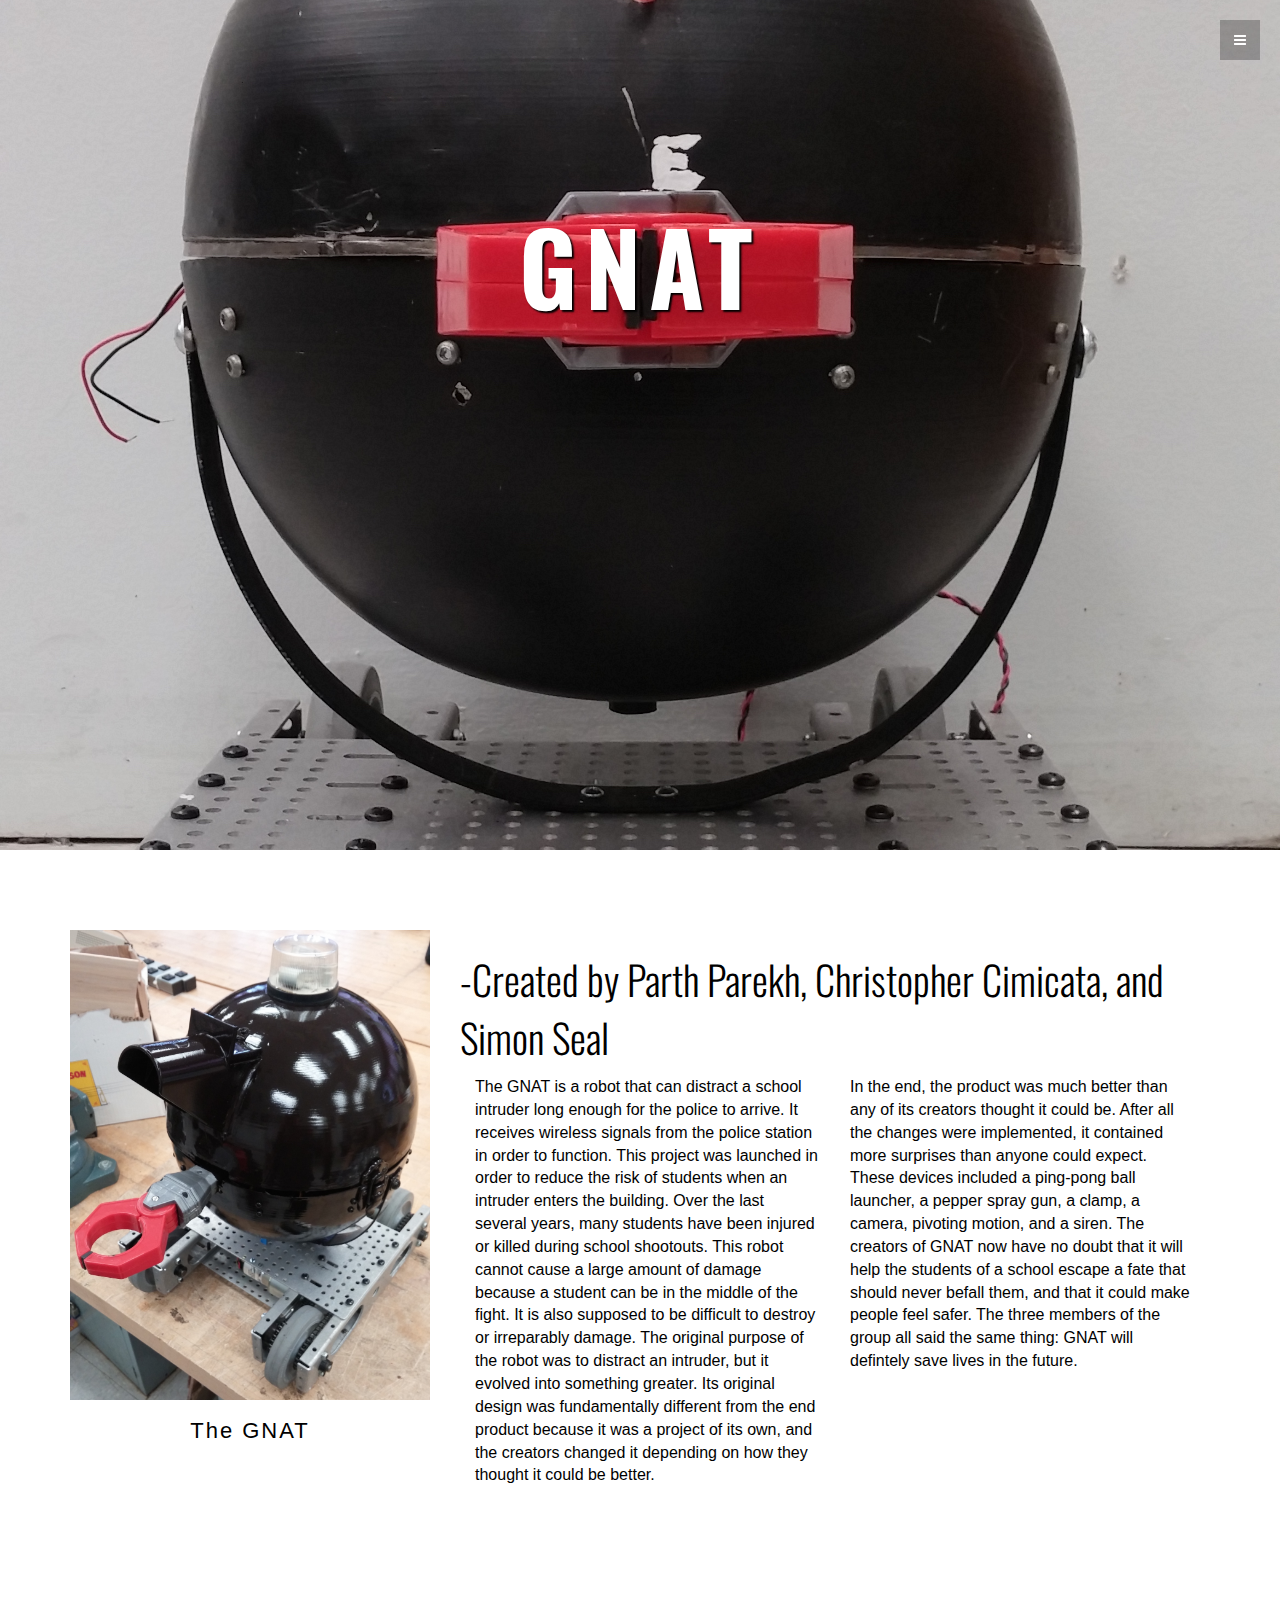
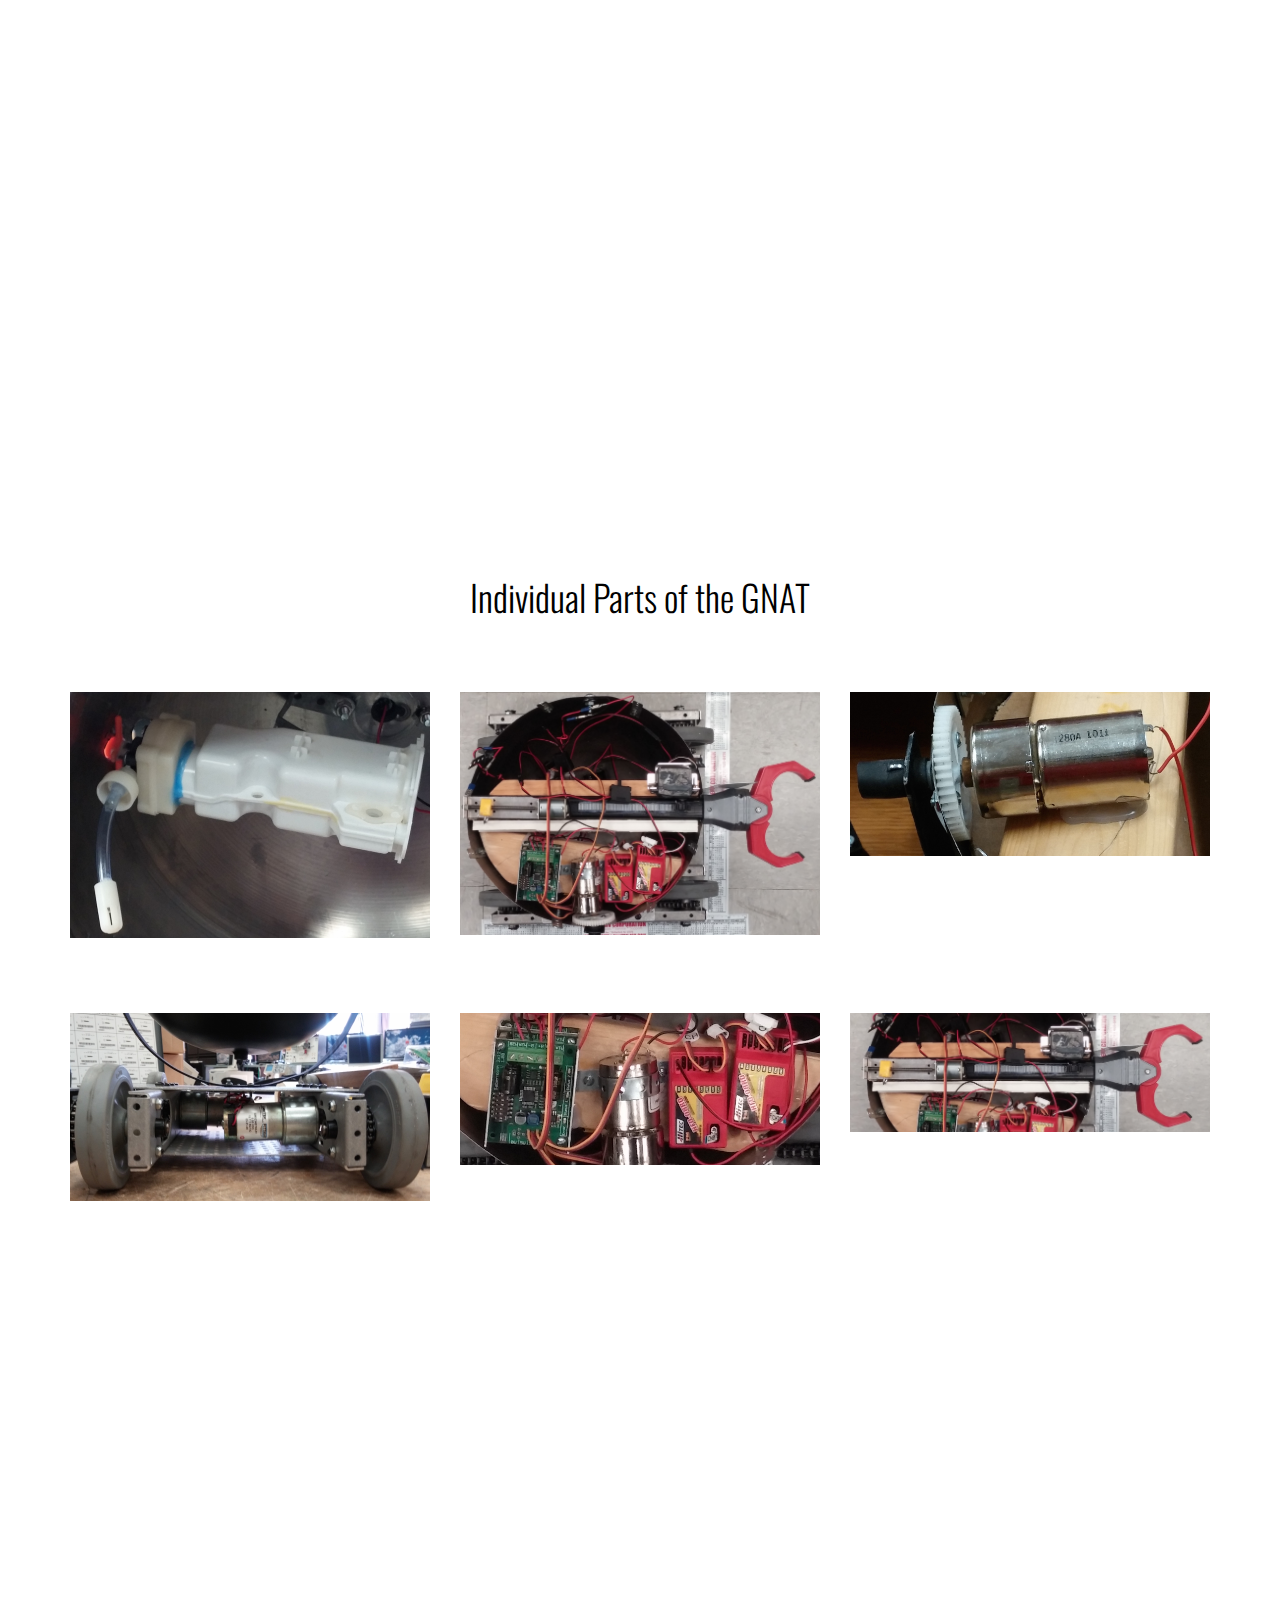
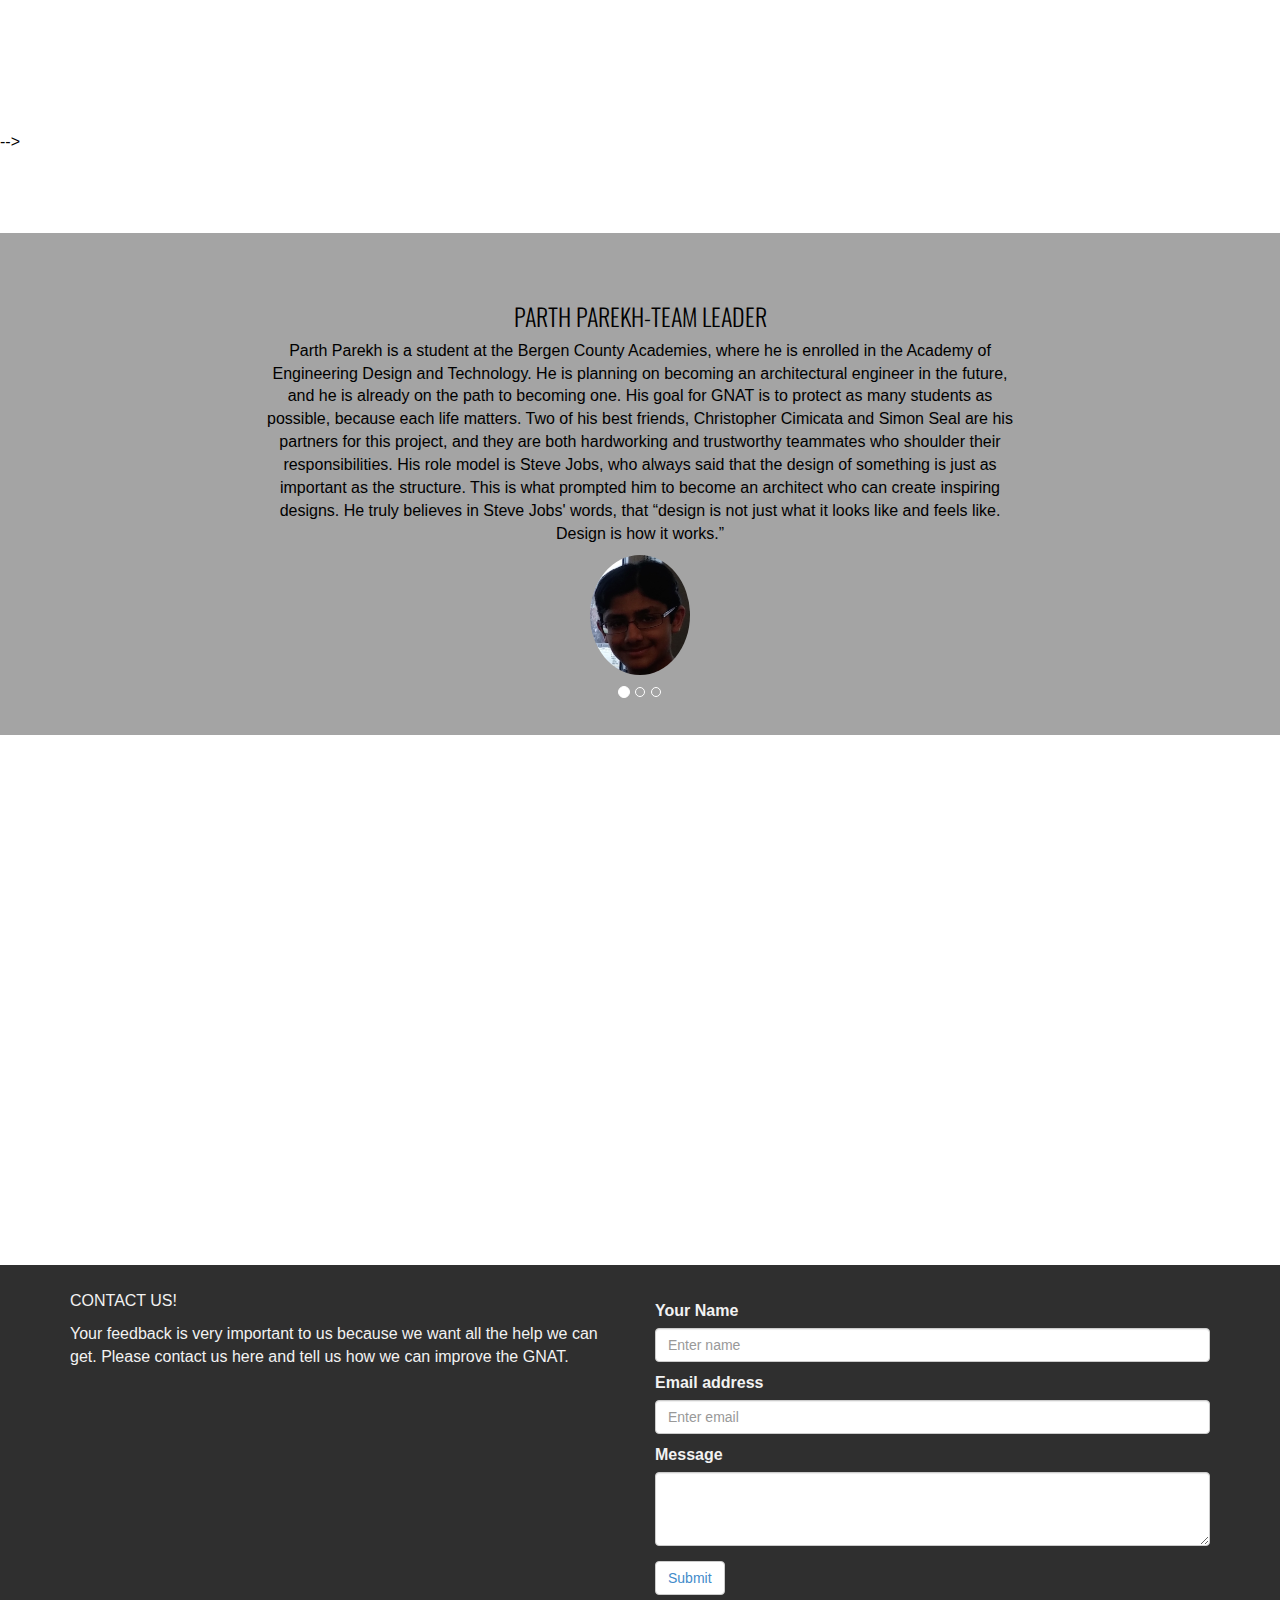
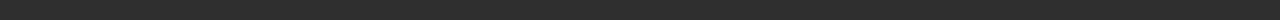
==== gnat/index.html @ ce2bd754 "new pictures" ====
<!DOCTYPE html>
<html lang="en">
  <head>
    <meta charset="utf-8">
    <meta http-equiv="X-UA-Compatible" content="IE=edge">
    <meta name="viewport" content="width=device-width, initial-scale=1">
    <meta name="description" content="">
    <meta name="author" content="">
    <link rel="shortcut icon" href="assets/ico/favicon.ico">

    <title><br>GNAT</br></title>

    <!-- Bootstrap core CSS -->
    <link href="assets/css/bootstrap.css" rel="stylesheet">

    <!-- Custom styles for this template -->
    <link href="assets/css/style.css" rel="stylesheet">
    <link href="assets/css/font-awesome.min.css" rel="stylesheet">
    <link href="assets/js/fancybox/jquery.fancybox.css" rel="stylesheet" />

    <!-- Just for debugging purposes. Don't actually copy this line! -->
    <!--[if lt IE 9]><script src="../../assets/js/ie8-responsive-file-warning.js"></script><![endif]-->

    <!-- HTML5 shim and Respond.js IE8 support of HTML5 elements and media queries -->
    <!--[if lt IE 9]>
      <script src="https://oss.maxcdn.com/libs/html5shiv/3.7.0/html5shiv.js"></script>
      <script src="https://oss.maxcdn.com/libs/respond.js/1.4.2/respond.min.js"></script>
    <![endif]-->
  </head>

  <body data-spy="scroll" data-offset="0" data-target="#theMenu">
		
	<!-- Menu -->
	<nav class="menu" id="theMenu">
		<div class="menu-wrap">
			<h1 class="logo"><a href="index.html#home">GNAT</a></h1>
			<i class="fa fa-times menu-close"></i>
			<a href="#home" class="smoothScroll">Home</a>
			<a href="#about" class="smoothScroll">Abstract</a>
			<a href="#portfolio" class="smoothScroll">Portfolio</a>
			<a href="#testimonials" class="smoothScroll">Creators</a>
			<a href="#contact" class="smoothScroll">Contact</a>
			<!--<a href="#"><i class="fa fa-facebook"></i></a>
			<a href="#"><i class="fa fa-twitter"></i></a>
			<a href="#"><i class="fa fa-dribbble"></i></a>
			<a href="#"><i class="fa fa-envelope"></i></a>-->
		</div>
		
		<!-- Menu button -->
		<div id="menuToggle"><i class="fa fa-bars"></i></div>
	</nav>

	<section id="home" name="home"></section>
	<div id="headerwrap">
		<div class="container">
			<div class="row">
				<div class="col-md-6 col-md-offset-3">
					<h1>GNAT</h1>
				</div>
			</div><! --/row -->
		</div><! --/container -->
	</div><! --/headerwrap -->
	
	<section id="about" name="about"></section>
	<div id="aboutwrap">
		<div class="container">
			<div class="row">
				<div class="col-lg-4 name">
					<img class="img-responsive" src="assets/img/isometric-view-final.jpg">
					<p>The GNAT</p>

				</div><! --/col-lg-4-->
				<div class="col-lg-8 name-desc">
					<h2>-Created by Parth Parekh, Christopher Cimicata, and Simon Seal</h2>
					<div class="col-md-6">
						<p>The GNAT is a robot that can distract a school intruder long enough for the police to arrive. It receives wireless signals from the police station in order to function. This project was launched in order to reduce the risk of students when an intruder enters the building. Over the last several years, many students have been injured or killed during school shootouts. This robot cannot cause a large amount of damage because a student can be in the middle of the fight. It is also supposed to be difficult to destroy or irreparably damage. The original purpose of the robot was to distract an intruder, but it evolved into something greater. Its original design was fundamentally different from the end product because it was a project of its own, and the creators changed it depending on how they thought it could be better. </p>
					</div>
					<div class="col-md-6">
						<p>In the end, the product was much better than any of its creators thought it could be. After all the changes were implemented, it contained more surprises than anyone could expect. These devices included a ping-pong ball launcher, a pepper spray gun, a clamp, a camera, pivoting motion, and a siren. The creators of GNAT now have no doubt that it will help the students of a school escape a fate that should never befall them, and that it could make people feel safer. The three members of the group all said the same thing: GNAT will defintely save lives in the future.</p>
					</div>
					
				</div><! --/col-lg-8-->
		
			</div><!-- /row -->
		</div><!-- /container -->
	</div><!-- /aboutwrap -->
	
	<! -- ABOUT SEPARATOR -->
	<div class="sep about" data-stellar-background-ratio="-3"></div>
	
	<! -- PORTFOLIO SECTION -->
	<section id="portfolio" name="portfolio"></section>
	<div id="portfoliowrap">
		<div class="container">
			<div class="row">
				<h1>Individual Parts of the GNAT</h1>
				<div class="col-lg-4 col-md-4 col-sm-4 col-xs-12 desc">
					<div class="project-wrapper">
	                    <div class="project">
	                        <div class="photo-wrapper">
	                            <div class="photo">
	                            	<a class="fancybox" href="assets/img/portfolio/port1.jpg"><img class="img-responsive" src="assets/img/portfolio/port1.jpg" alt=""></a>
	                            </div>
	                            <div class="overlay"></div>
	                        </div>
	                    </div>
	                </div>
				</div><!-- col-lg-4 -->
				
				<div class="col-lg-4 col-md-4 col-sm-4 col-xs-12 desc">
					<div class="project-wrapper">
	                    <div class="project">
	                        <div class="photo-wrapper">
	                            <div class="photo">
	                            	<a class="fancybox" href="assets/img/portfolio/port10.jpg"><img class="img-responsive" src="assets/img/portfolio/port10.jpg" alt=""></a>
	                            </div>
	                            <div class="overlay"></div>
	                        </div>
	                    </div>
	                </div>
				</div><!-- col-lg-4 -->
				
				<div class="col-lg-4 col-md-4 col-sm-4 col-xs-12 desc">
					<div class="project-wrapper">
	                    <div class="project">
	                        <div class="photo-wrapper">
	                            <div class="photo">
	                            	<a class="fancybox" href="assets/img/portfolio/port6.jpg"><img class="img-responsive" src="assets/img/portfolio/port6.jpg" alt=""></a>
	                            </div>
	                            <div class="overlay"></div>
	                        </div>
	                    </div>
	                </div>
				</div><!-- col-lg-4 -->
			</div><!-- /row -->
	
			<div class="row mt">
				<div class="col-lg-4 col-md-4 col-sm-4 col-xs-12 desc">
					<div class="project-wrapper">
	                    <div class="project">
	                        <div class="photo-wrapper">
	                            <div class="photo">
	                            	<a class="fancybox" href="assets/img/portfolio/port5.jpg"><img class="img-responsive" src="assets/img/portfolio/port5.jpg" alt=""></a>
	                            </div>
	                            <div class="overlay"></div>
	                        </div>
	                    </div>
	                </div>
				</div><!-- col-lg-4 -->
				
				<div class="col-lg-4 col-md-4 col-sm-4 col-xs-12 desc">
					<div class="project-wrapper">
	                    <div class="project">
	                        <div class="photo-wrapper">
	                            <div class="photo">
	                            	<a class="fancybox" href="assets/img/portfolio/port12.jpg"><img class="img-responsive" src="assets/img/portfolio/port12.jpg" alt=""></a>
	                            </div>
	                            <div class="overlay"></div>
	                        </div>
	                    </div>
	                </div>
				</div><!-- col-lg-4 -->
				
				<div class="col-lg-4 col-md-4 col-sm-4 col-xs-12 desc">
					<div class="project-wrapper">
	                    <div class="project">
	                        <div class="photo-wrapper">
	                            <div class="photo">
	                            	<a class="fancybox" href="assets/img/portfolio/port11.jpg"><img class="img-responsive" src="assets/img/portfolio/port11.jpg" alt=""></a>
	                            </div>
	                            <div class="overlay"></div>
	                        </div>
	                    </div>
	                </div>
				</div><!-- col-lg-4 -->
			</div><!-- /row -->
		</div><! --/container -->
		<!--<div class="container">
			<div class="row mt centered">
				<h1>An Abstract</h1>
				<div class="col-lg-4 proc">
					<i class="fa fa-coffee"></i>
					<h3>The Purpose</h3>
					<p></p>
				</div>
				<div class="col-lg-4 proc">
					<i class="fa fa-cogs"></i>
					<h3>The Ideas</h3>
					<p>	</p>
				</div>
				<div class="col-lg-4 proc">
					<i class="fa fa-heart"></i>
					<h3>The Product</h3>
					<p></p>
				</div>
				
			</div><! --/row -->
		</div><! --/container -->
	</div><! --/Portfoliowrap -->

	<! -- PORTFOLIO SEPARATOR -->
	<div class="sep portfolio" data-stellar-background-ratio="-4"></div>
	
	
	<!--<! -- SERVICE SECTION 
	<section id="services" name="services"></section>
	<div id="servicewrap">
		<div class="container">
			<div class="row">
				<div class="col-lg-8-offset-2 centered">
					<h1>AN OVERVIEW OF MY SERVICES</h1>
					<h3>I'll do all the work for you</h3>
					<p>Lorem Ipsum is simply dummy text of the printing and typesetting industry.</p>
				</div><!-- /col-lg-8 
			</div><! --/row 
			
			<div class="row mt">
				<div class="col-lg-3 service">
					<i class="fa fa-star"></i><p>PREMIUM QUALITY<br/><small>LOREM IPSUM DOLOR</small></p>
					<p class="text">Lorem Ipsum has been the industry's standard dummy text ever since the 1500s, when an unknown printer.</p>
				</div>
				<div class="col-lg-3 service">
					<i class="fa fa-cloud"></i><p>CLOUD SERVICES<br/><small>LOREM IPSUM DOLOR</small></p>
					<p class="text">Lorem Ipsum has been the industry's standard dummy text ever since the 1500s, when an unknown printer.</p>
				</div>
				<div class="col-lg-3 service">
					<i class="fa fa-shield"></i><p>SECURED ACCOUNTS<br/><small>LOREM IPSUM DOLOR</small></p>
					<p class="text">Lorem Ipsum has been the industry's standard dummy text ever since the 1500s, when an unknown printer.</p>
				</div>
				<div class="col-lg-3 service">
					<i class="fa fa-heart"></i><p>100% SATISFACTION<br/><small>LOREM IPSUM DOLOR</small></p>
					<p class="text">Lorem Ipsum has been the industry's standard dummy text ever since the 1500s, when an unknown printer.</p>
				</div>
			</div><! --/row 
			<div class="row mt">
				<div class="col-lg-3 service">
					<i class="fa fa-trophy"></i><p>PREMIUM QUALITY<br/><small>LOREM IPSUM DOLOR</small></p>
					<p class="text">Lorem Ipsum has been the industry's standard dummy text ever since the 1500s, when an unknown printer.</p>
				</div>
				<div class="col-lg-3 service">
					<i class="fa fa-globe"></i><p>CLOUD SERVICES<br/><small>LOREM IPSUM DOLOR</small></p>
					<p class="text">Lorem Ipsum has been the industry's standard dummy text ever since the 1500s, when an unknown printer.</p>
				</div>
				<div class="col-lg-3 service">
					<i class="fa fa-lock"></i><p>SECURED ACCOUNTS<br/><small>LOREM IPSUM DOLOR</small></p>
					<p class="text">Lorem Ipsum has been the industry's standard dummy text ever since the 1500s, when an unknown printer.</p>
				</div>
				<div class="col-lg-3 service">
					<i class="fa fa-thumbs-up"></i><p>100% SATISFACTION<br/><small>LOREM IPSUM DOLOR</small></p>
					<p class="text">Lorem Ipsum has been the industry's standard dummy text ever since the 1500s, when an unknown printer.</p>
				</div>
			</div><! --/row -->
			
		</div><! --/container -->
	</div><! --/servicewrap --> -->
	
	<div id="testimonials">
		<div class="container">
			<div class="row">
				<div class="col-lg-8 col-lg-offset-2 mt">
				
					<div id="carousel-example-generic" class="carousel slide" data-ride="carousel">
					  <!-- Wrapper for slides -->
					  <div class="carousel-inner">
					    <div class="item active mb centered">
					      <h3>PARTH PAREKH-TEAM LEADER</h3>
					      <p>Parth Parekh is a student at the Bergen County Academies, where he is enrolled in the Academy of Engineering Design and Technology. He is planning on becoming an architectural engineer in the future, and he is already on the path to becoming one. His goal for GNAT is to protect as many students as possible, because each life matters. Two of his best friends, Christopher Cimicata and Simon Seal are his partners for this project, and they are both hardworking and trustworthy teammates who shoulder their responsibilities.  His role model is Steve Jobs, who always said that the design of something is just as important as the structure. This is what prompted him to become an architect who can create inspiring designs. He truly believes in Steve Jobs' words, that “design is not just what it looks like and feels like. Design is how it works.”</p>
					      <p><img class="img-circle" src="assets/img/partner1.jpg" width="100"></p>
					    </div>

					    <div class="item mb centered">
					      <h3>CHRISTOPHER CIMICATA</h3>
					      <p>Christopher Cimicata is enrolled in the Academy of Engineering Design and Techonology at the Bergen County Academies. He plans to major in mechanical engineering and robotics in college and will then proceed to become an mechanical engineer. He says that mechanical engineering is his passion because he enjoys putting together many different parts and watching a completed product move. His goal for the GNAT is to learn as much as possible from building it and to utilize that knowledge in the future. Although he helped with many different aspects of the robot, he worked with Mr.Nodarse specifically to build the proper circuits and arrange the wiring. He says that this will help him create robots on his own in the future. </p>
					      <p><img class="img-circle" src="assets/img/partner2.jpg" width="80"></p>
					    </div>

					    <div class="item mb centered">
					      <h3>SIMON SEAL</h3>
					      <p>Simon Seal is a student in the Academy of Engineering Design and Technology, one of the seven academies located at the Bergen County Academies. He plans to major in civil engineering in college because he is very interested in that field. He wants to become a civil engineer because he wants to build large structures, which include bridges, dams, and tunnels, that help hundreds of people everyday. His goal for the GNAT is to learn important engineering skills. He says that the skills he has picked up so far include brainstorming, planning a course of action, communicating more efficiently with a team, and documenting the work. He believes that if he continues working on projects like these, then he will be more prepared for college, and more importantly, for his future career.  </p>
					      <p><img class="img-circle" src="assets/img/partner3.jpg" width="80"></p>
					    </div>

					  </div>
					  <!-- Indicators -->
					  <ol class="carousel-indicators">
					    <li data-target="#carousel-example-generic" data-slide-to="0" class="active"></li>
					    <li data-target="#carousel-example-generic" data-slide-to="1"></li>
					    <li data-target="#carousel-example-generic" data-slide-to="2"></li>
					  </ol>
					</div>
					  
				</div><! --/col-lg-8 -->
			</div><! --/row -->
		</div><! --/container -->
	</div><! --/testimonials -->
	
	<! -- SERVICE SECTION -->
	<section id="contact" name="contact"></section>
	<! -- CONTACT SEPARATOR -->
	<div class="sep contact" data-stellar-background-ratio="-1"></div>
	
	<div id="contactwrap">
		<div class="container">
			<div class="row">
				<div class="col-lg-6">
					<p>CONTACT US!</p>
					<p>Your feedback is very important to us because we want all the help we can get. Please contact us here and tell us how we can improve the GNAT.</p>
					<!--<p>
						<small>5th Avenue, 987<br/>
						38399, New York,<br/>
						USA.</small>
					</p>
					<p>
						<small>Tel. 9888-4394<br/>
						Mail. Hello@coolfolks.com<br/>
						Skype. NYCDesign
					</p>-->
			
				</div>
				
				<div class="col-lg-6">
					<form role="form">
					  <div class="form-group">
					    <label for="exampleInputName1">Your Name</label>
					    <input type="email" class="form-control" id="exampleInputEmail1" placeholder="Enter name">
					    <label for="exampleInputEmail1">Email address</label>
					    <input type="email" class="form-control" id="exampleInputEmail1" placeholder="Enter email">
					    <label for="exampleInputText1">Message</label>
					    <textarea class="form-control" rows="3"></textarea>
					  </div>
					  <button type="submit" class="btn btn-default"><a href="mailto:ParPar@bergen.org">
Submit</button>
					</form>
				</div>
			
			</div><! --/row -->
		</div><!-- /container -->
	</div>
	
    <!-- Bootstrap core JavaScript
    ================================================== -->
    <!-- Placed at the end of the document so the pages load faster -->
    <script src="https://ajax.googleapis.com/ajax/libs/jquery/1.11.0/jquery.min.js"></script>
	<script src="assets/js/classie.js"></script>
    <script src="assets/js/bootstrap.min.js"></script>
    <script src="assets/js/smoothscroll.js"></script>
	<script src="assets/js/jquery.stellar.min.js"></script>
	<script src="assets/js/fancybox/jquery.fancybox.js"></script>    
	<script src="assets/js/main.js"></script>
		<script>
		$(function(){
			$.stellar({
				horizontalScrolling: false,
				verticalOffset: 40
			});
		});
		</script>
		
		<script type="text/javascript">
      $(function() {
        //    fancybox
          jQuery(".fancybox").fancybox();
      });
	   </script>

  </body>
</html>
---- gnat/assets/css/style.css ----
/*
 * Author: Carlos Alvarez
 * URL: http://Alvarez.is
 *
 * Project Name: NYC Design
 * Version: 1.0
 * Date: 04-20-2014
 * URL: 
 */


/* ==========================================================================
   Base Styles, Bootstrap Modifications & Fonts Import
   ========================================================================== */

@import url(http://fonts.googleapis.com/css?family=Oswald:400,300,700);
@import url(http://fonts.googleapis.com/css?family=Lato:400,700);

html,
button,
input,
select,
textarea {
    color: #222;
}

/*
 * Remove text-shadow in selection highlight: h5bp.com/i
 * These selection rule sets have to be separate.
 * Customize the background color to match your design.
 */

::-moz-selection {
    background: #f2c2c9;
    color: #a4003a;
    text-shadow: none;
}

::selection {
    background: #16a085;
    color: #a4003a;
    text-shadow: none;
}

/*
 * A better looking default horizontal rule
 */

 hr {
    display: block;
    height: 1px;
    border: 0;
    border-top: 1px solid #ccc;
    margin: 1em 0;
    padding: 0;
}

.centered {
	text-align: center
}


/* ==========================================================================
   General styles
   ========================================================================== */

html,
body {
    height: 100%;
}

body {
    font-family: "Lato" sans-serif;
    font-weight: 400;
    font-size: 16px;
    color: #000;

    -webkit-font-smoothing: antialiased;
    -webkit-overflow-scrolling: touch;
}

h1, h2, h3, h4, h5, h6 {
	font-family: "Oswald", sans-serif;
	font-weight: 300;
}

/* ==========================================================================
   MENU CONFIGURATION
   ========================================================================== */

.menu {
	position: fixed;
	right: -200px;
	width: 260px;
	height: 100%;
	top: 0;
	z-index: 10;
	text-align: left;
}

.menu.menu-open {
	right: 0px;
}

.menu-wrap {
	position: absolute;
	top: 0;
	left: 60px;
	background: #1a1a1a;
	width: 200px;
	height: 100%;
}

.menu h1.logo a {
	font-family: "Oswald", sans-serif;
	font-size: 16px;
	font-weight: 700;
	letter-spacing: 0.15em;
	line-height: 40px;
	text-transform: uppercase;
	color: #ffffff;
	margin-top: 20px;
}

.menu h1.logo a:hover {
	color: #f85c37;
}

.menu img.logo {
	margin: 20px 0;
	max-width: 160px;
}

.menu a {
	margin-left: 20px;
	color: #808080;
	display: block;
	font-size: 12px;
	font-weight: 700;
	line-height: 40px;
	letter-spacing: 0.1em;
	text-transform: uppercase;
}

.menu a:hover {
	color: #ffffff;
}

.menu a:active {
	color: #ffffff;
}

.menu a > i {
	float: left;
	display: inline-block;
	vertical-align: middle; 
	text-align: left;
	width: 25px;
	font-size: 14px;
	line-height: 40px;
	margin: 25px 2px;
}

.menu-close {
	cursor: pointer;
	display: block;
	position: absolute;
	font-size: 14px;
	color: #808080;
	width: 40px;
	height: 40px;
	line-height: 40px;
	top: 20px;
	right: 5px;
	-webkit-transition: all .1s ease-in-out;
	   -moz-transition: all .1s ease-in-out;
		-ms-transition: all .1s ease-in-out;
		 -o-transition: all .1s ease-in-out;
			transition: all .1s ease-in-out;
}

.menu-close:hover {
	color: #ffffff;
	-webkit-transition: all .1s ease-in-out;
	   -moz-transition: all .1s ease-in-out;
		-ms-transition: all .1s ease-in-out;
		 -o-transition: all .1s ease-in-out;
			transition: all .1s ease-in-out;
}

/* Push the body after clicking the menu button */
.body-push {
	overflow-x: hidden;
	position: relative;
	left: 0;
}

.body-push-toright {
	left: 200px;
}

.body-push-toleft {
	left: -200px;
}

.menu,
.body-push {
	-webkit-transition: all .3s ease;
	   -moz-transition: all .3s ease;
		-ms-transition: all .3s ease;
		 -o-transition: all .3s ease;
			transition: all .3s ease;
}

#menuToggle {
	position: absolute;
	top: 20px;
	left: 0;
	z-index: 11;
	display: block;
	text-align: center;
	font-size: 14px;
	color: #ffffff;
	width: 40px;
	height: 40px;
	line-height: 40px;
	cursor: pointer;
	background: rgba(0,0,0,0.25);
	-webkit-transition: all .1s ease-in-out;
	   -moz-transition: all .1s ease-in-out;
		-ms-transition: all .1s ease-in-out;
		 -o-transition: all .1s ease-in-out;
			transition: all .1s ease-in-out;
}

#menuToggle:hover {
	color: #ffffff;
	background: rgba(0,0,0,0.2);
	-webkit-transition: all .1s ease-in-out;
	   -moz-transition: all .1s ease-in-out;
		-ms-transition: all .1s ease-in-out;
		 -o-transition: all .1s ease-in-out;
			transition: all .1s ease-in-out;
}


/* ==========================================================================
   Wrap Sections
   ========================================================================== */

#headerwrap {
	background: url(../img/front-view.jpg) no-repeat center top;
	margin-top: 0px;
	padding-top:120px;
	text-align:center;
	background-attachment: relative;
	background-position: center center;
	min-height: 850px;
	width: 100%;
	
    -webkit-background-size: 100%;
    -moz-background-size: 100%;
    -o-background-size: 100%;
    background-size: 100%;

    -webkit-background-size: cover;
    -moz-background-size: cover;
    -o-background-size: cover;
    background-size: cover;
}

#headerwrap h1 {
	color:#ffffff;
	margin-top: 90px;
	padding-bottom: 30px;
	letter-spacing: 8px;
	font-size: 100px;
	font-weight: bold;
	text-shadow: 2px 2px 2px #000;
}

/* About Wrap & Conf */
#aboutwrap {
	margin-top: 80px;
	margin-bottom: 80px;
}
/*.img-responsive {
	height: 300px;
	width: 100%;
}*/

.name {
	text-align: center;
}
.name p {
	font-size: 22px;
	font-weight: lighter;
	margin-top: 15px;
	letter-spacing: 2px;
}

.name-label {
	width: 60px;
	height: 60px;
	margin: 0 auto 45px;
	border-top: 1px solid #000;
	background: url(../img/name-label.png) center bottom no-repeat;
	background-size: 35px 35px;
}

.name-zig {
	width: 73px;
	height: 17px;
	margin: 38px 0 38px;
	background: url(../img/name-zig.png) 0 0 no-repeat;
	background-size: 73px 17px;
}

.name-desc h2 {
	font-family: 'Oswald', sans-serif;
	font-size: 40px;
	line-height: 1.45;
	font-weight: 300;
}

/* Separator About - Parallax Section */
.sep {
	background-attachment: fixed;
	background-position: 50% 0;
	background-repeat: no-repeat;
	height: 450px;
	position: relative;
}
.about {
	background-image: url(../img/isometric-view-final-copy.jpg);
	height: 500px;
}

/* Portfolio Wrap Section */
#portfoliowrap {
	display: block;
	margin-top: 80px;
	margin-bottom: 80px;
}

#portfoliowrap h1 {
	font-weight: 300;
	text-align: center;
	margin-bottom: 50px;
}
.mt {
	margin-top: 50px;
}

.mb {
	margin-bottom: 60px;
}

#portfoliowrap i {
	font-size: 50px;
}

.proc {
	padding-top: 15px;
	padding-bottom: 15px;
	border-bottom: solid 2px transparent;
}

#portfoliowrap .proc:hover {
	background-color: #eee;
	border-bottom: solid 2px #2f2f2f
}

.portfolio {
	background-image: url(../img/final-front-view.jpg);
}

/* Service Wrap */
#servicewrap {
	display: block;
	margin-top: 80px;
	margin-bottom: 80px;
}

#servicewrap h1 {
	font-weight: 300;
	text-align: center;
	margin-bottom: 20px;
}

.service {
	text-align: left;
}

.service small {
	font-size: 12px;
	font-weight: bold
}

.service i {
	float: left;
	margin-right: 15px;
	font-size: 30px;
	vertical-align: middle;
}

.service .text {
	color: #767676
}

/* Testimonials Wrap */
#testimonials {
	display: block;
	margin-top: 80px;
	margin-bottom: 80px;
	background-color: #A4A4A4;
}

/* Contact Wrap */
#contactwrap {
	background-color: #2f2f2f;
	margin-top: 0px;
	padding-top: 25px;
	padding-bottom: 25px;
}

#contactwrap p {
	color: #f2f2f2;
}

#contactwrap small {
	font-size: 13px;
}

.contact {
	background-image: url(../img/group.jpg);
	max-height: 100%;
	max-width: 100%;
}

#contactwrap label {
	color: #f2f2f2;
	margin-top: 10px;
}


/* Gallery Configuration */
.photo-wrapper {
  display: block;
  position: relative;
  overflow: hidden;
  background-color: #2f2f2f;
  -webkit-transition: background-color 0.4s;
  -moz-transition: background-color 0.4s;
  -o-transition: background-color 0.4s;
  transition: background-color 0.4s;
}
.project .overlay {
  position: absolute;
  text-align: center;
  color: #fff;
  opacity: 0;
  filter: alpha(opacity=0);
  -webkit-transition: opacity 0.4s;
  -moz-transition: opacity 0.4s;
  -o-transition: opacity 0.4s;
  transition: opacity 0.4s;
  
}

.project:hover .photo-wrapper {
  background-color: #2f2f2f;
	background-image:url(../img/zoom.png);
	background-repeat:no-repeat;
	background-position:center;
	top: 0;
	bottom: 0;
	left: 0;
	right: 0;
	position: relative;
}
.project:hover .photo {
  opacity: 10;
  filter: alpha(opacity=4000);
  opacity: 0.1;
  filter: alpha(opacity=40);
}
.project:hover .overlay {
  opacity: 100;
  filter: alpha(opacity=10000);
  opacity: 1;
  filter: alpha(opacity=100);
}

.desc {
	margin-top: 25px;
}
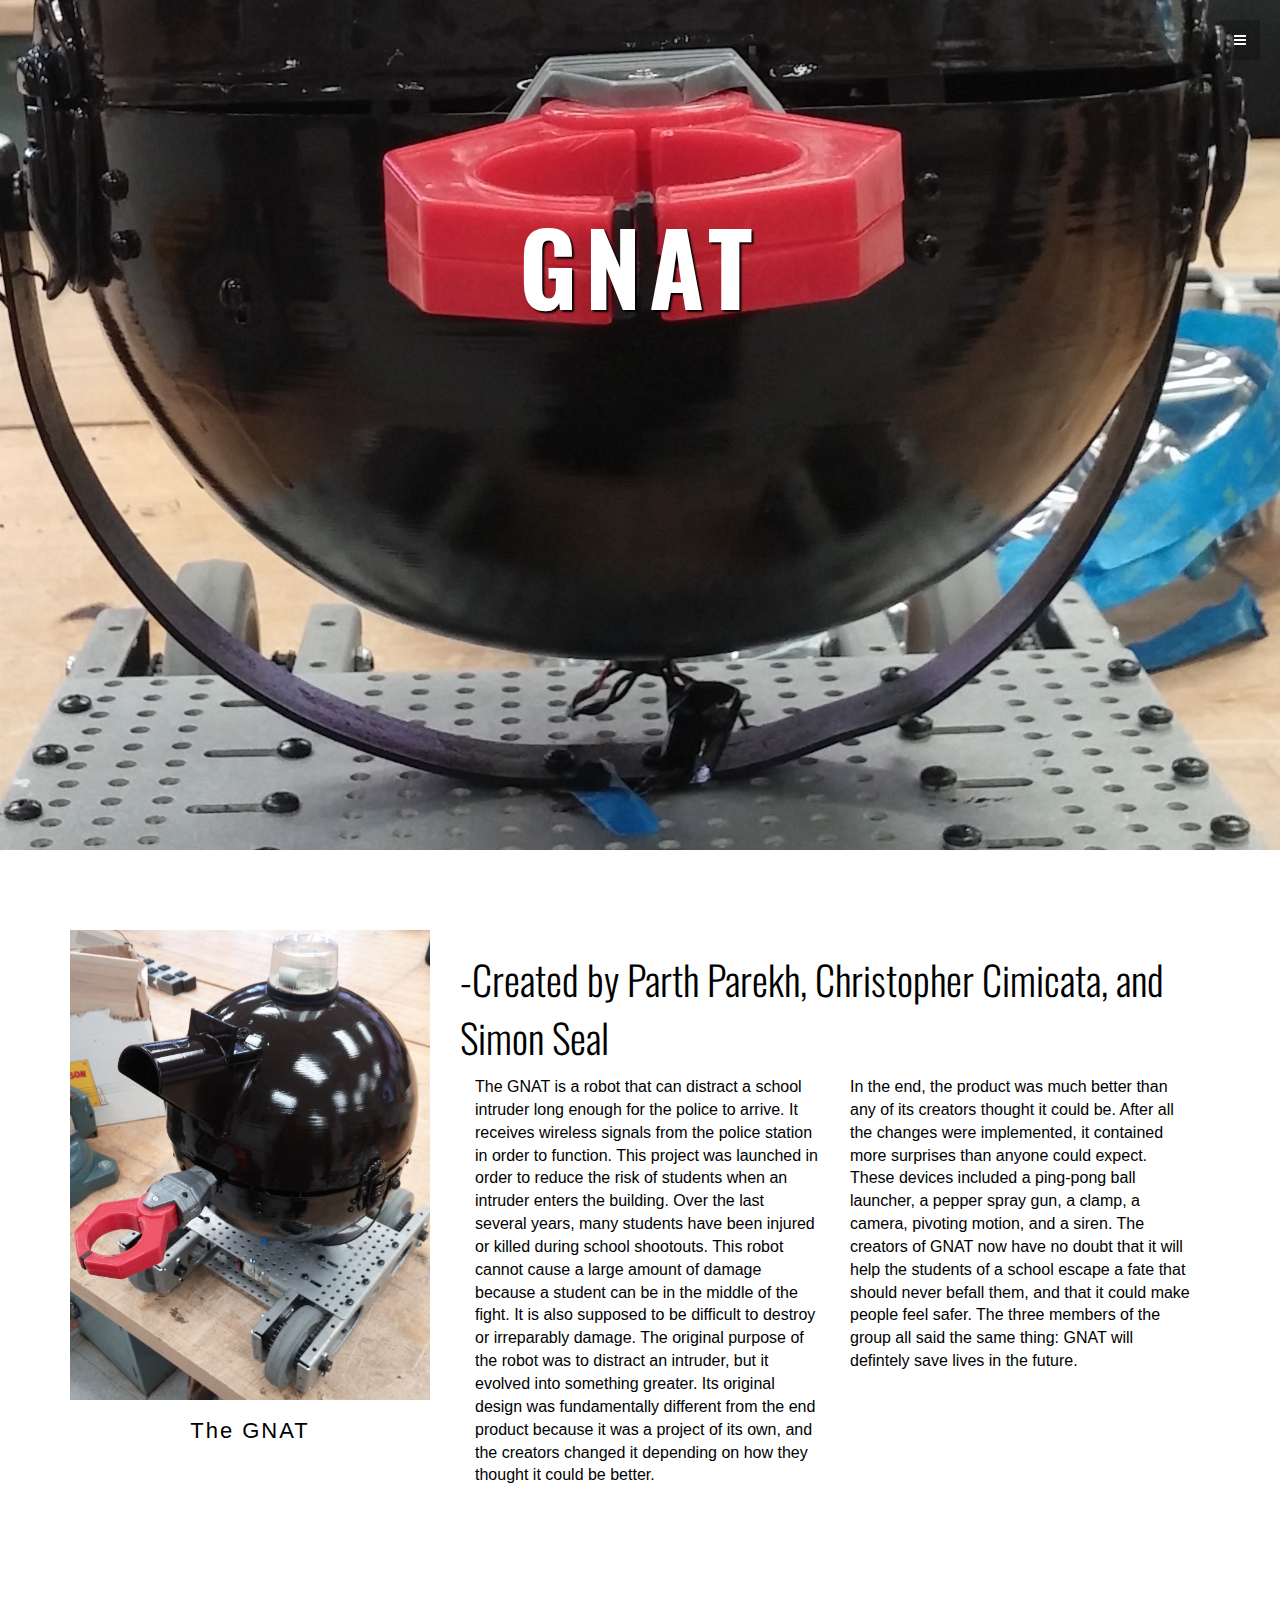
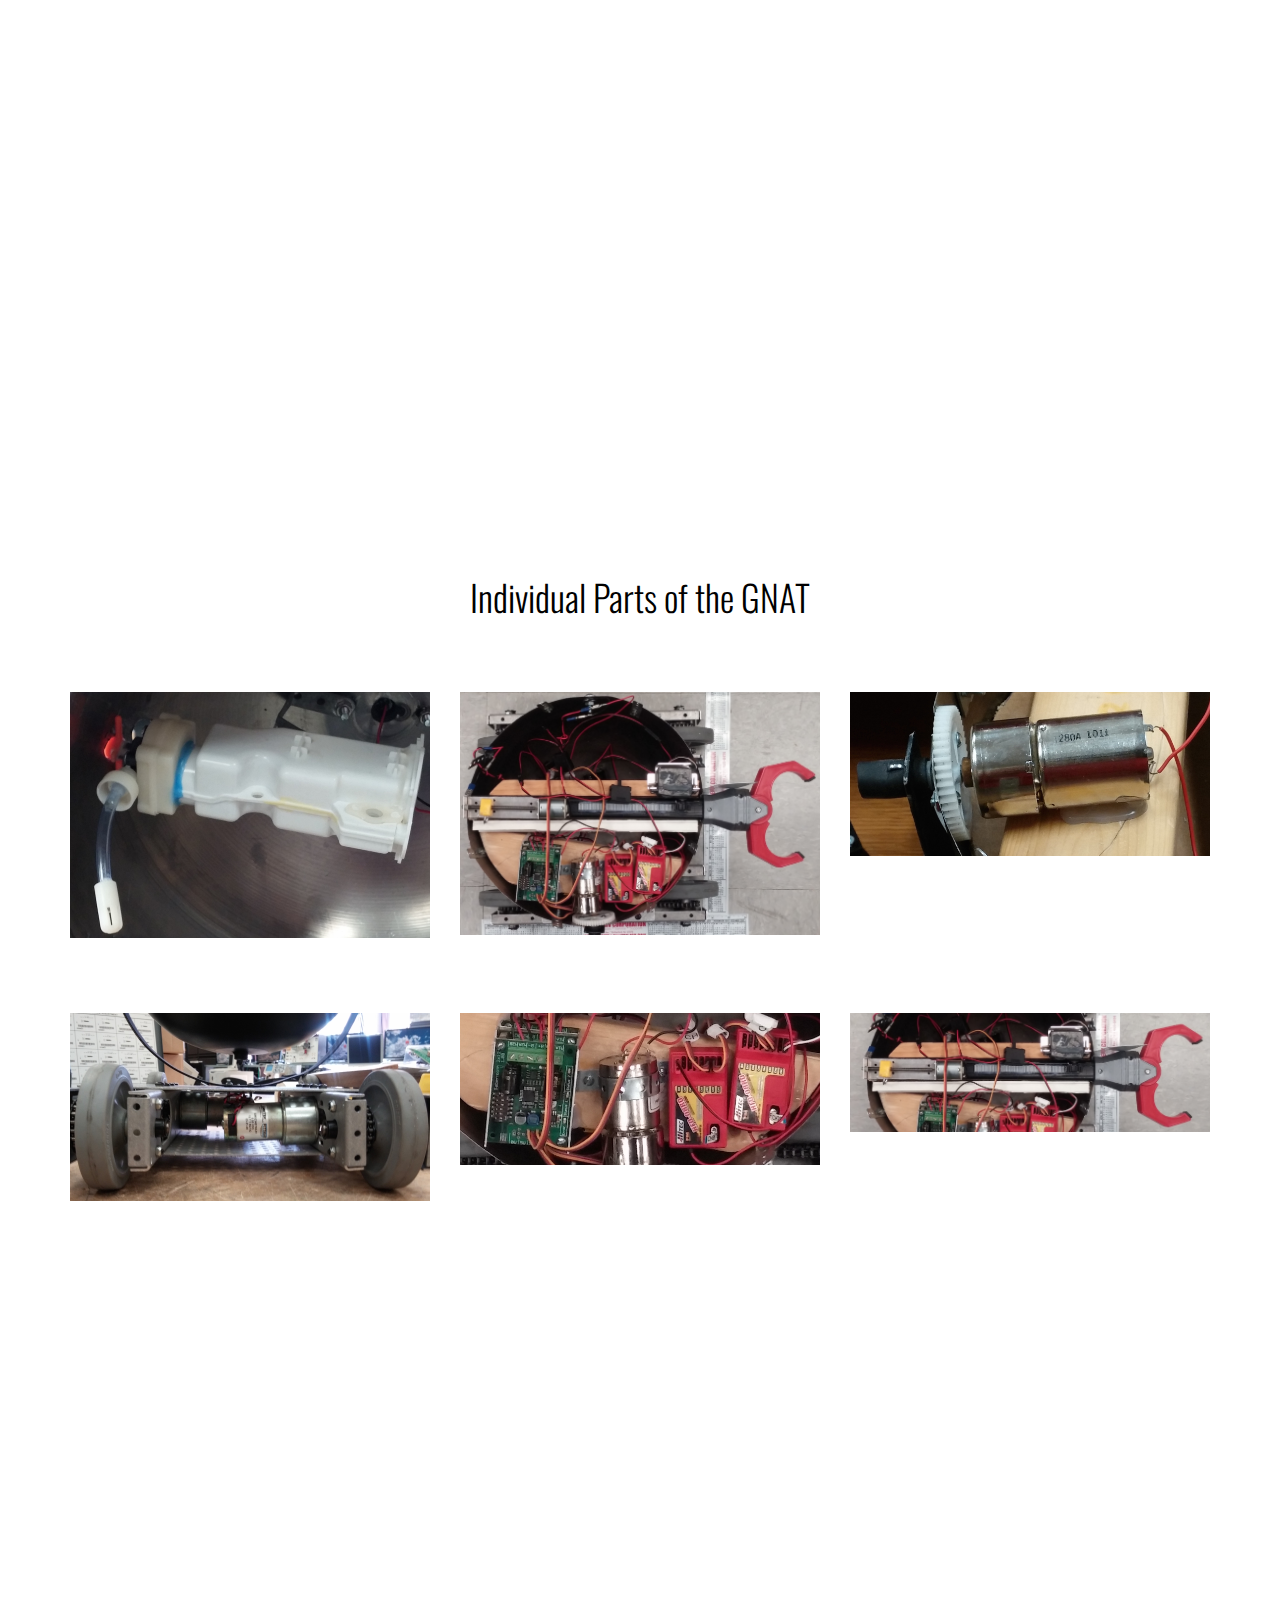
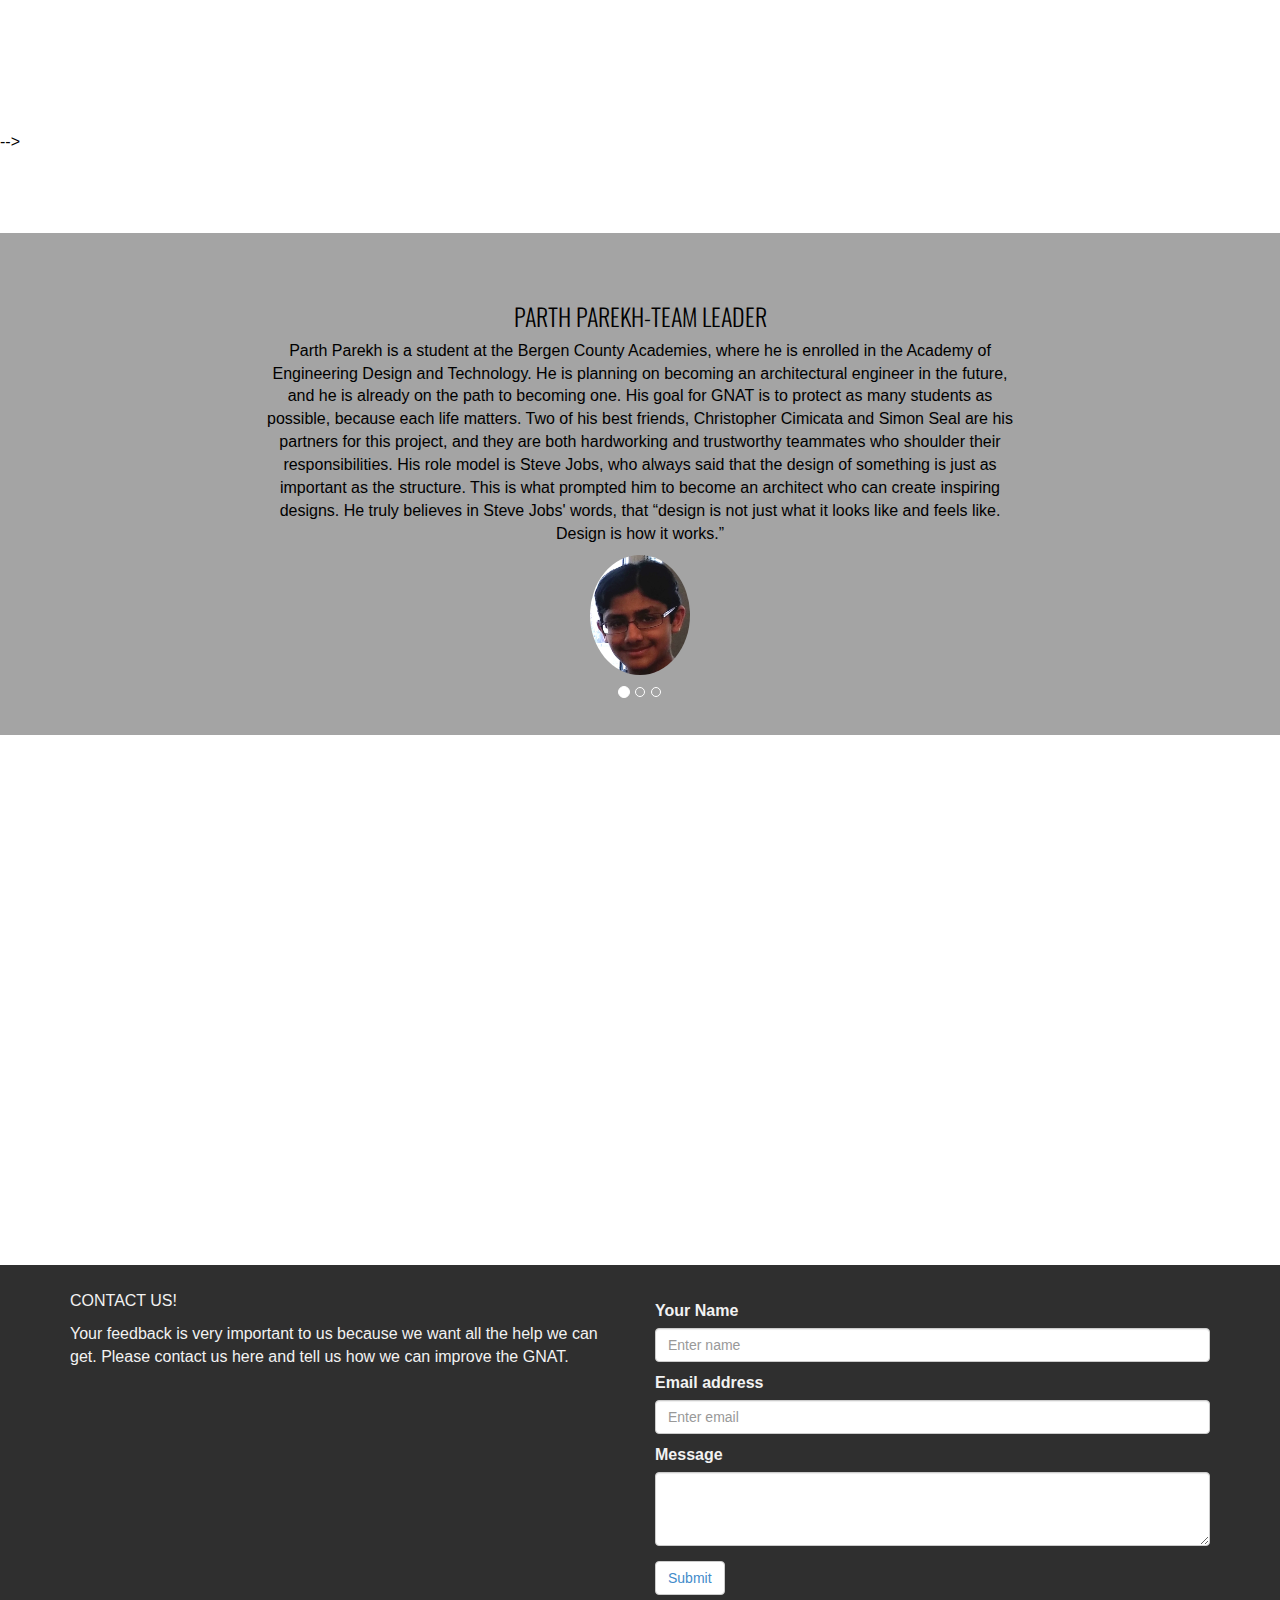
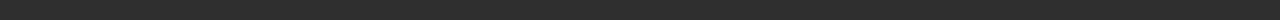
==== commit b16322df: "changed pictures" ====
--- a/gnat/index.html
+++ b/gnat/index.html
@@ -8,7 +8,7 @@
     <meta name="author" content="">
     <link rel="shortcut icon" href="assets/ico/favicon.ico">
 
-    <title><br>GNAT</br></title>
+    <title>GNAT</title>
 
     <!-- Bootstrap core CSS -->
     <link href="assets/css/bootstrap.css" rel="stylesheet">
@@ -59,8 +59,7 @@
 				</div>
 			</div><! --/row -->
 		</div><! --/container -->
-	</div><! --/headerwrap -->
-	
+	</div><! --/headerwrap	
 	<section id="about" name="about"></section>
 	<div id="aboutwrap">
 		<div class="container">
@@ -86,7 +85,7 @@
 	</div><!-- /aboutwrap -->
 	
 	<! -- ABOUT SEPARATOR -->
-	<div class="sep about" data-stellar-background-ratio="-3"></div>
+	<div class="sep about" data-stellar-background-ratio="-4"></div>
 	
 	<! -- PORTFOLIO SECTION -->
 	<section id="portfolio" name="portfolio"></section>
@@ -199,7 +198,7 @@
 	</div><! --/Portfoliowrap -->
 
 	<! -- PORTFOLIO SEPARATOR -->
-	<div class="sep portfolio" data-stellar-background-ratio="-4"></div>
+	<div class="sep portfolio" data-stellar-background-ratio="-5"></div>
 	
 	
 	<!--<! -- SERVICE SECTION 
@@ -297,7 +296,7 @@
 	<! -- SERVICE SECTION -->
 	<section id="contact" name="contact"></section>
 	<! -- CONTACT SEPARATOR -->
-	<div class="sep contact" data-stellar-background-ratio="-1"></div>
+	<div class="sep contact" data-stellar-background-ratio="-0.5"></div>
 	
 	<div id="contactwrap">
 		<div class="container">
--- a/gnat/assets/css/style.css
+++ b/gnat/assets/css/style.css
@@ -249,7 +249,7 @@
    ========================================================================== */
 
 #headerwrap {
-	background: url(../img/front-view.jpg) no-repeat center top;
+	background: url(../img/final-front-view.jpg) no-repeat center top;
 	margin-top: 0px;
 	padding-top:120px;
 	text-align:center;
@@ -372,7 +372,7 @@
 }
 
 .portfolio {
-	background-image: url(../img/final-front-view.jpg);
+	background-image: url(../img/final-front-view-copy.jpg);
 }
 
 /* Service Wrap */
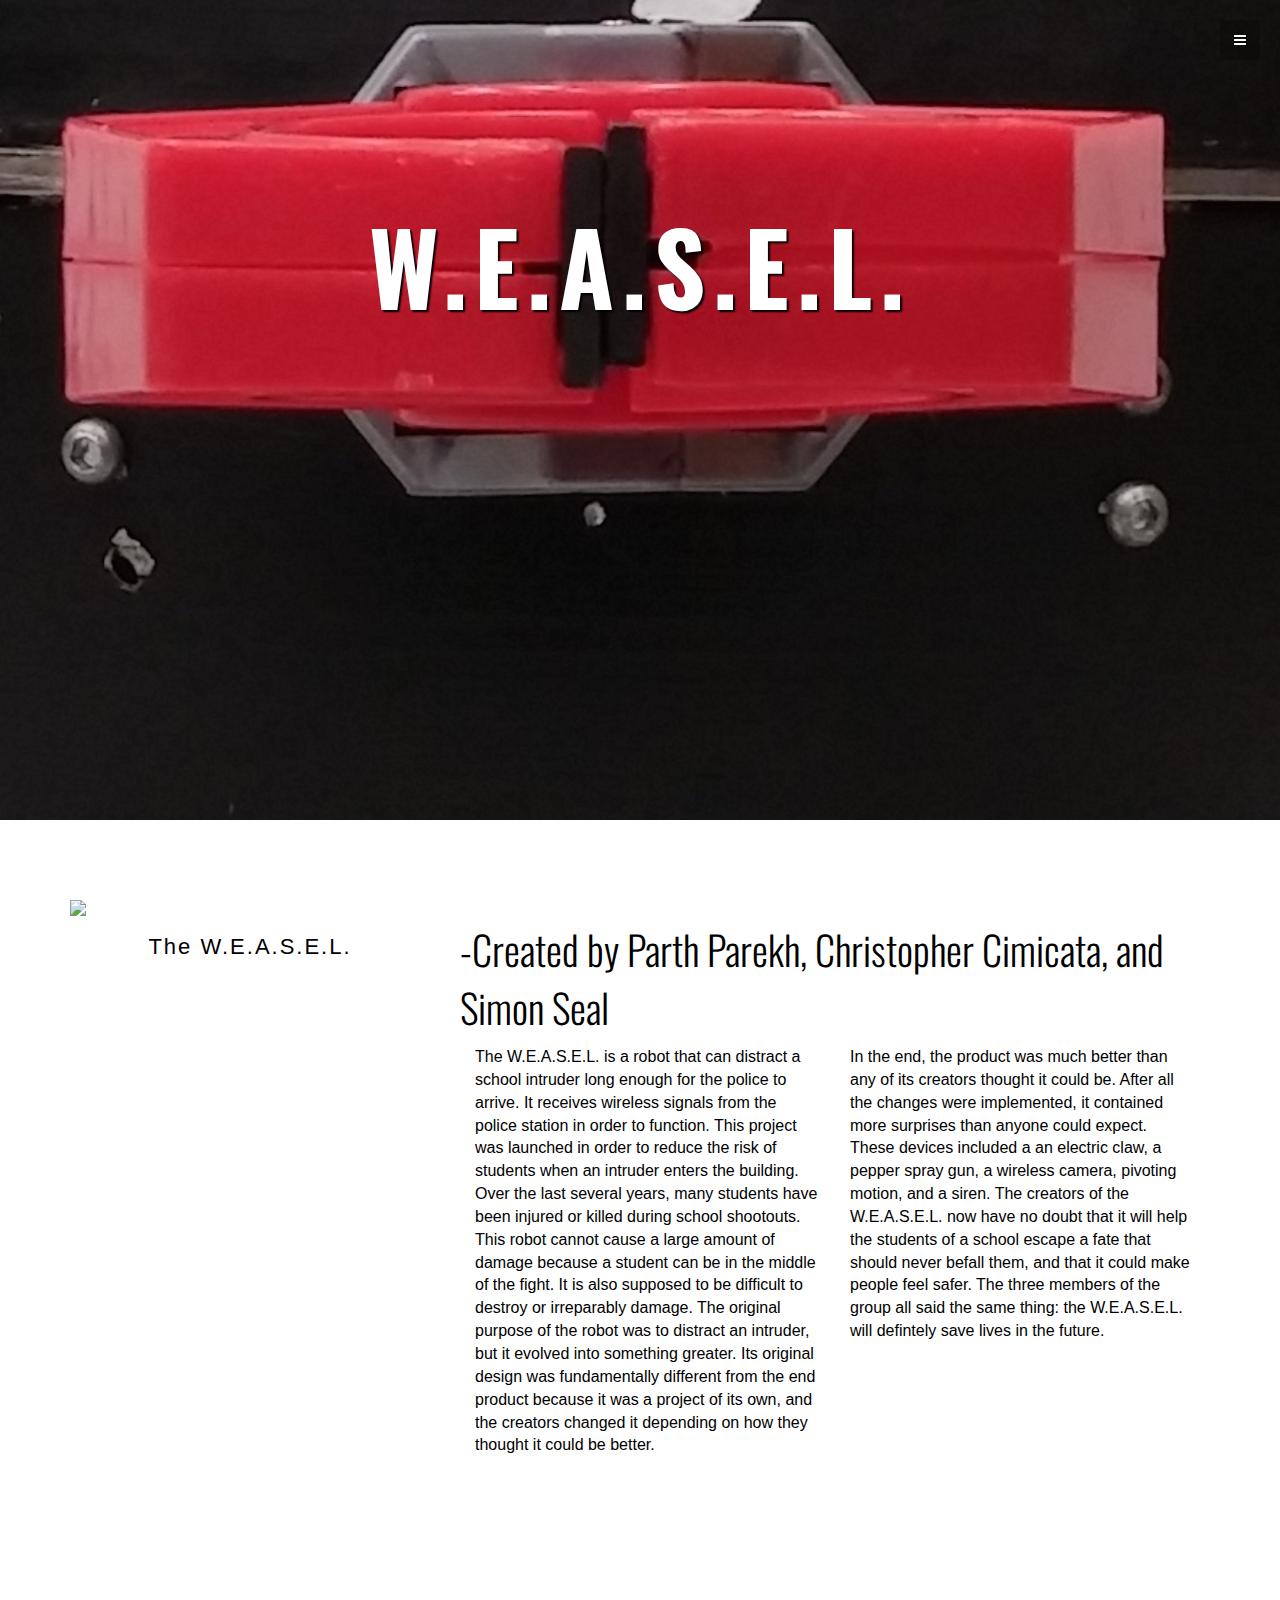
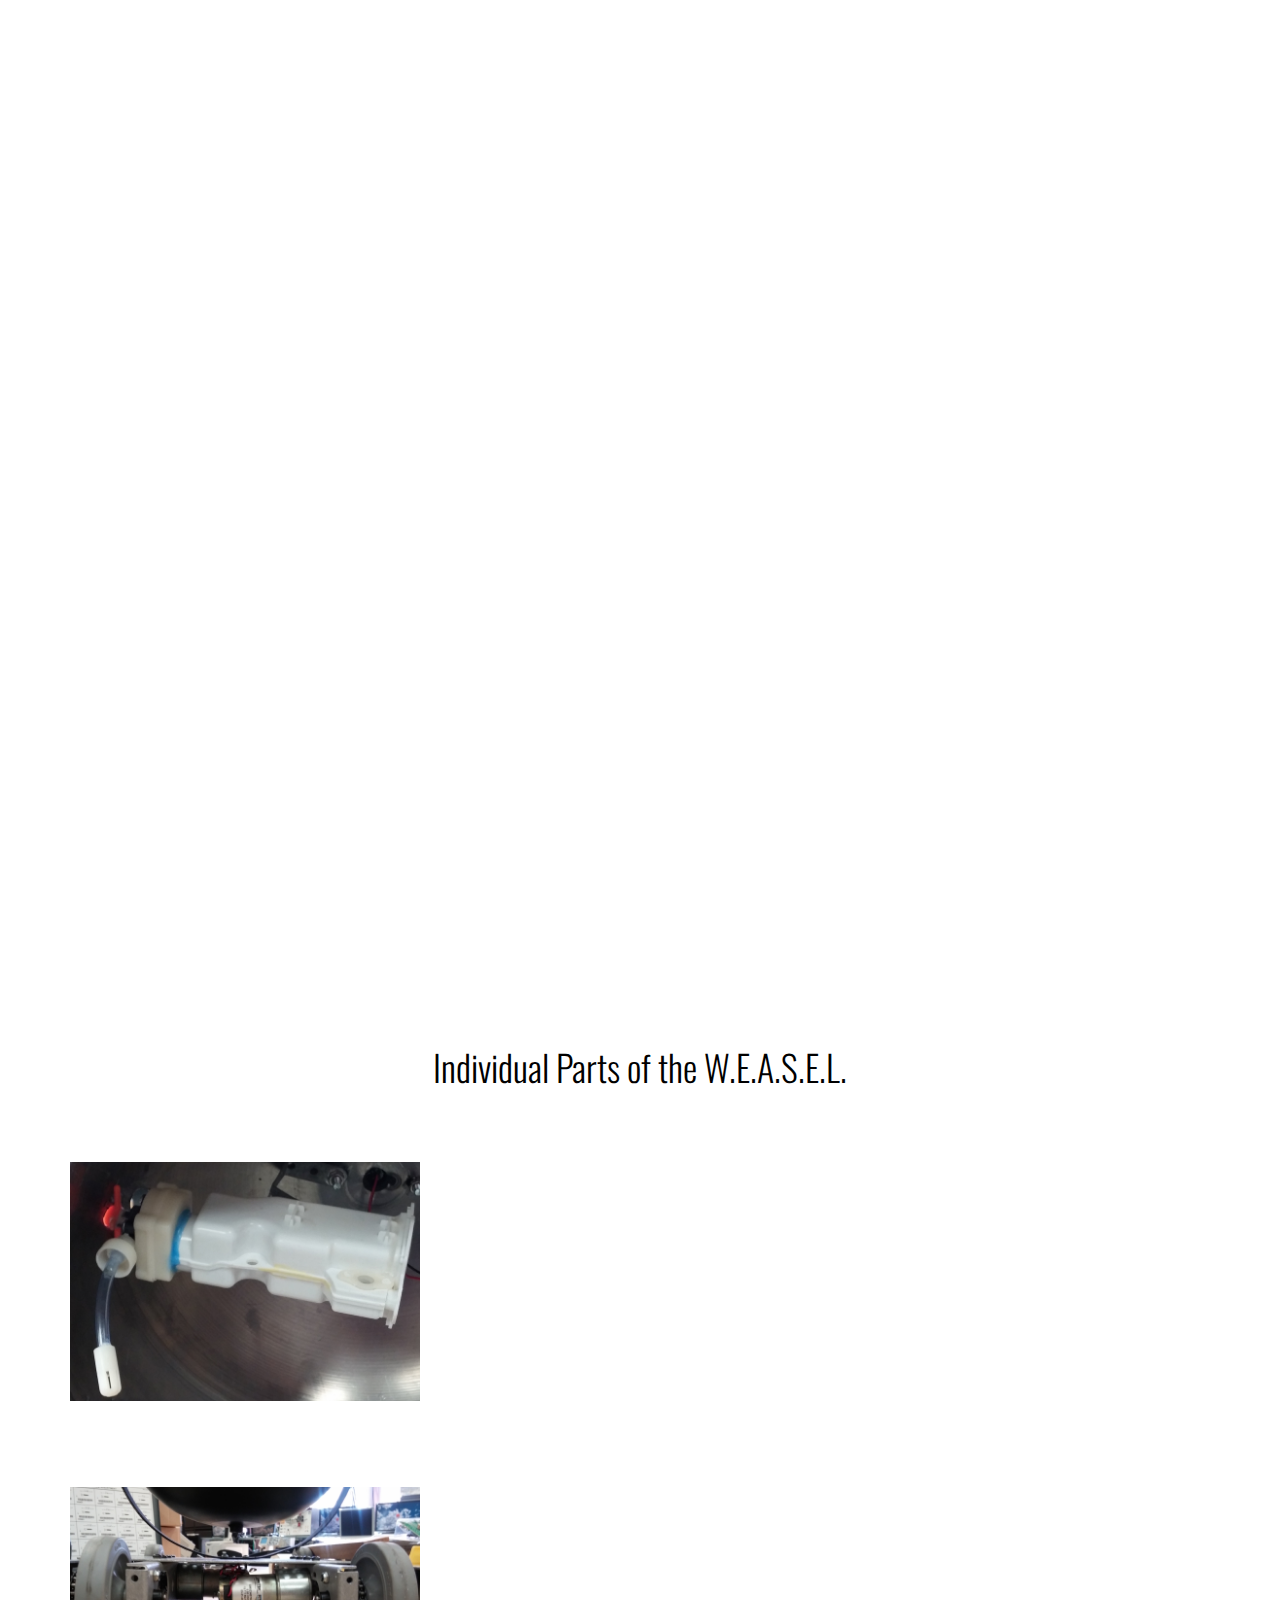
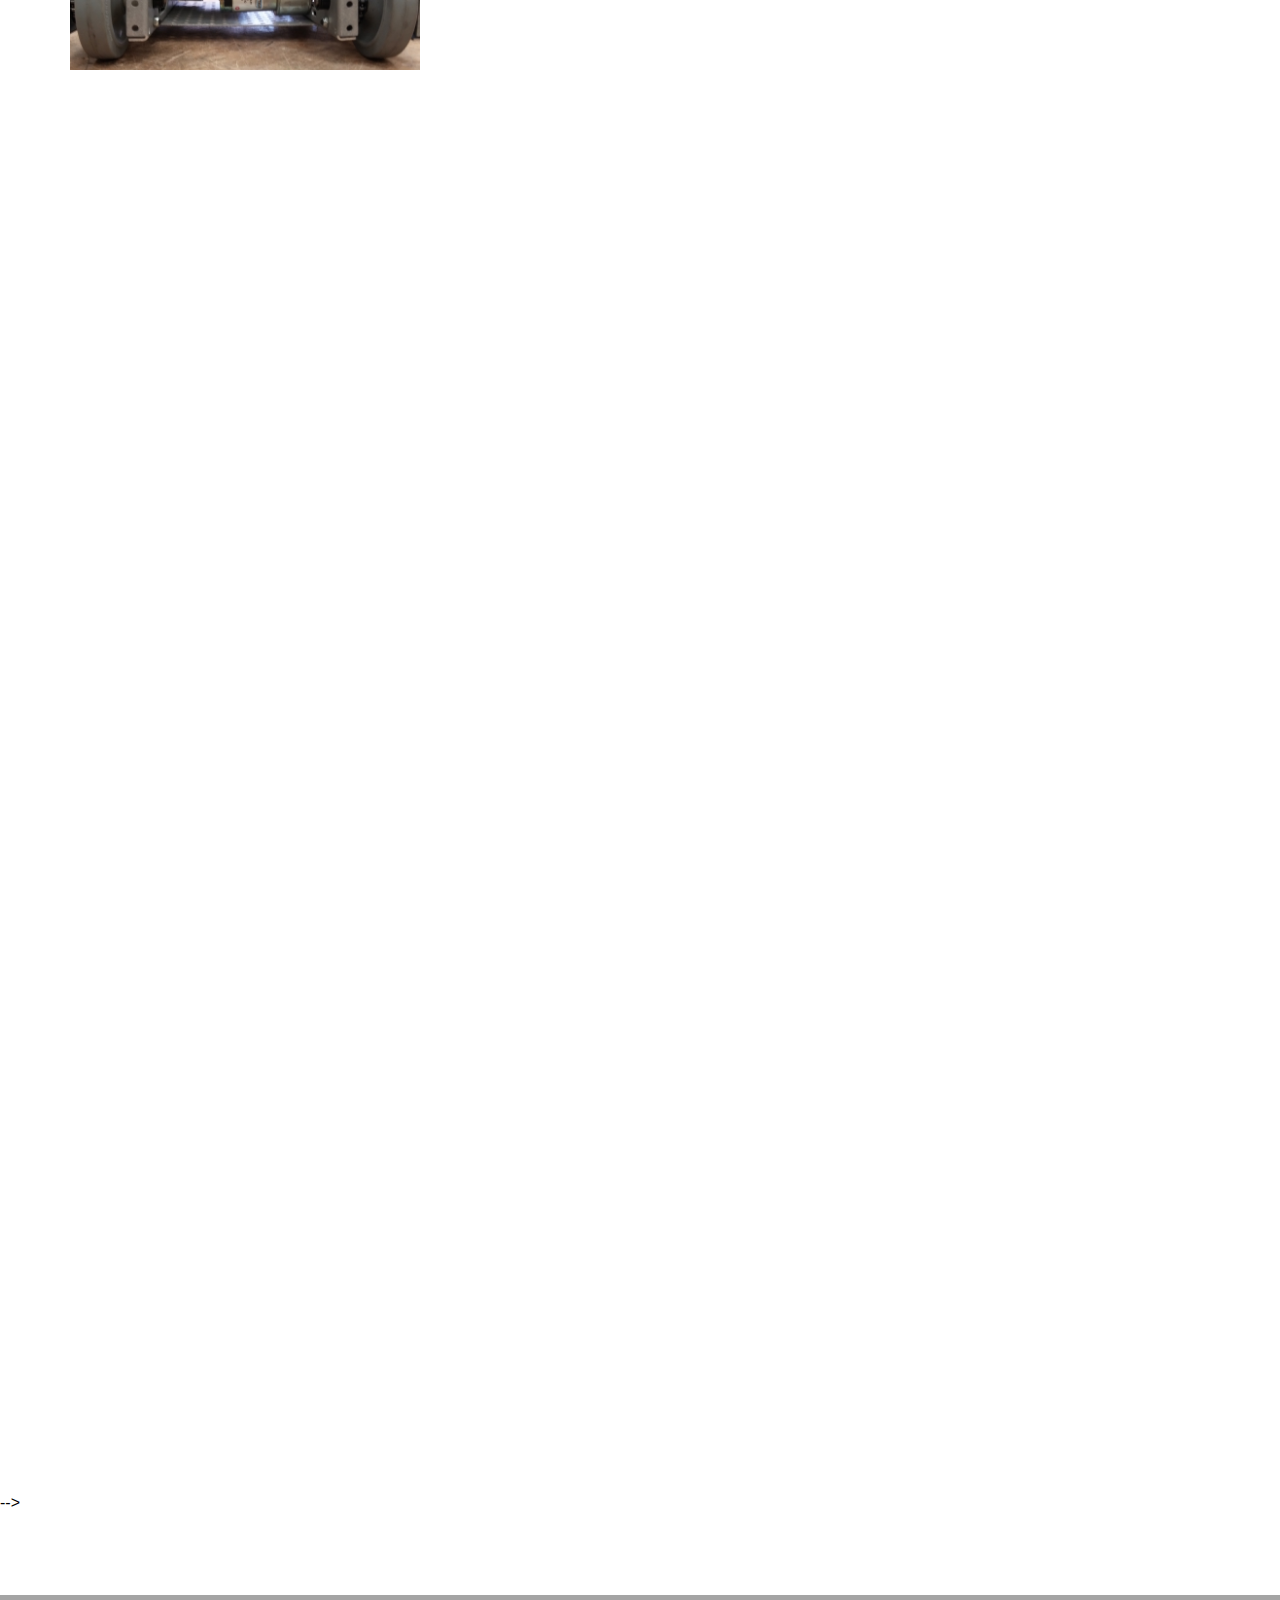
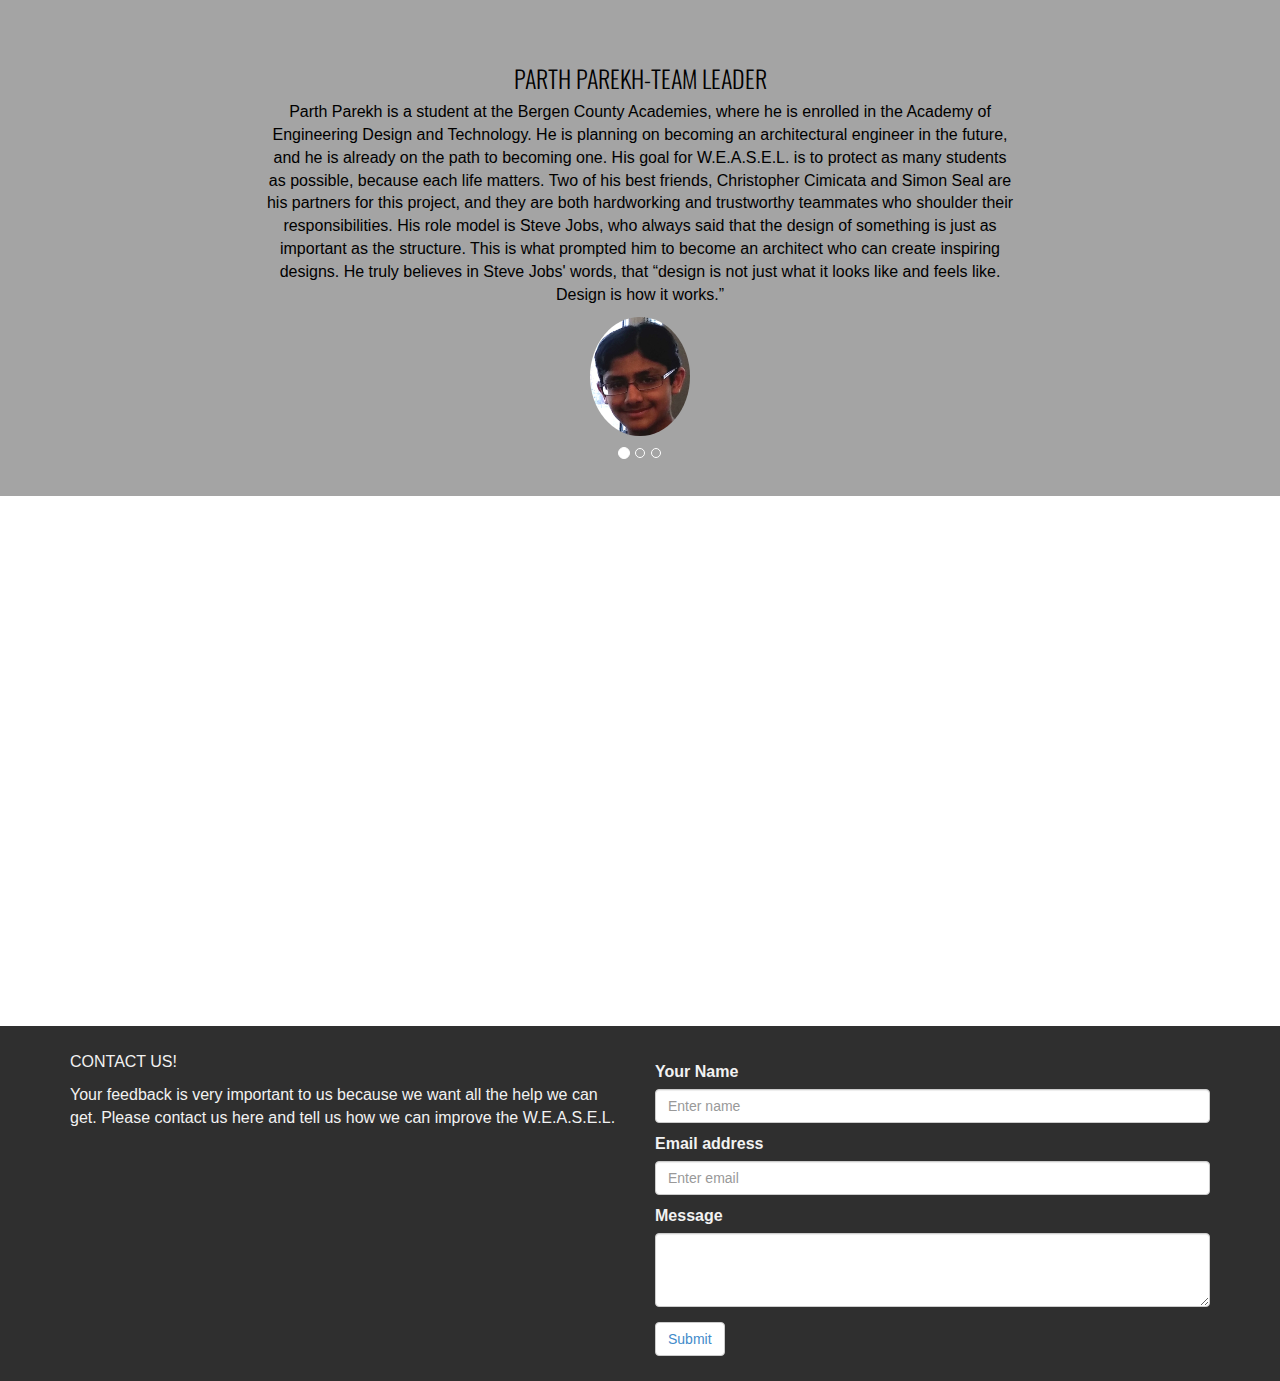
==== commit 68e604b1: "Changed pictures" ====
--- a/gnat/index.html
+++ b/gnat/index.html
@@ -8,7 +8,7 @@
     <meta name="author" content="">
     <link rel="shortcut icon" href="assets/ico/favicon.ico">
 
-    <title>GNAT</title>
+    <title>W.E.A.S.E.L.</title>
 
     <!-- Bootstrap core CSS -->
     <link href="assets/css/bootstrap.css" rel="stylesheet">
@@ -33,7 +33,7 @@
 	<!-- Menu -->
 	<nav class="menu" id="theMenu">
 		<div class="menu-wrap">
-			<h1 class="logo"><a href="index.html#home">GNAT</a></h1>
+			<h1 class="logo"><a href="index.html#home">W.E.A.S.E.L.</a></h1>
 			<i class="fa fa-times menu-close"></i>
 			<a href="#home" class="smoothScroll">Home</a>
 			<a href="#about" class="smoothScroll">Abstract</a>
@@ -55,7 +55,7 @@
 		<div class="container">
 			<div class="row">
 				<div class="col-md-6 col-md-offset-3">
-					<h1>GNAT</h1>
+					<h1>W.E.A.S.E.L.</h1>
 				</div>
 			</div><! --/row -->
 		</div><! --/container -->
@@ -65,17 +65,17 @@
 		<div class="container">
 			<div class="row">
 				<div class="col-lg-4 name">
-					<img class="img-responsive" src="assets/img/isometric-view-final.jpg">
-					<p>The GNAT</p>
+					<img class="img-responsive" src="assets/img/portfolio/google-isometric-view.jpg">
+					<p>The W.E.A.S.E.L.</p>
 
 				</div><! --/col-lg-4-->
 				<div class="col-lg-8 name-desc">
 					<h2>-Created by Parth Parekh, Christopher Cimicata, and Simon Seal</h2>
 					<div class="col-md-6">
-						<p>The GNAT is a robot that can distract a school intruder long enough for the police to arrive. It receives wireless signals from the police station in order to function. This project was launched in order to reduce the risk of students when an intruder enters the building. Over the last several years, many students have been injured or killed during school shootouts. This robot cannot cause a large amount of damage because a student can be in the middle of the fight. It is also supposed to be difficult to destroy or irreparably damage. The original purpose of the robot was to distract an intruder, but it evolved into something greater. Its original design was fundamentally different from the end product because it was a project of its own, and the creators changed it depending on how they thought it could be better. </p>
+						<p>The W.E.A.S.E.L. is a robot that can distract a school intruder long enough for the police to arrive. It receives wireless signals from the police station in order to function. This project was launched in order to reduce the risk of students when an intruder enters the building. Over the last several years, many students have been injured or killed during school shootouts. This robot cannot cause a large amount of damage because a student can be in the middle of the fight. It is also supposed to be difficult to destroy or irreparably damage. The original purpose of the robot was to distract an intruder, but it evolved into something greater. Its original design was fundamentally different from the end product because it was a project of its own, and the creators changed it depending on how they thought it could be better. </p>
 					</div>
 					<div class="col-md-6">
-						<p>In the end, the product was much better than any of its creators thought it could be. After all the changes were implemented, it contained more surprises than anyone could expect. These devices included a ping-pong ball launcher, a pepper spray gun, a clamp, a camera, pivoting motion, and a siren. The creators of GNAT now have no doubt that it will help the students of a school escape a fate that should never befall them, and that it could make people feel safer. The three members of the group all said the same thing: GNAT will defintely save lives in the future.</p>
+						<p>In the end, the product was much better than any of its creators thought it could be. After all the changes were implemented, it contained more surprises than anyone could expect. These devices included a an electric claw, a pepper spray gun, a wireless camera, pivoting motion, and a siren. The creators of the W.E.A.S.E.L. now have no doubt that it will help the students of a school escape a fate that should never befall them, and that it could make people feel safer. The three members of the group all said the same thing: the W.E.A.S.E.L. will defintely save lives in the future.</p>
 					</div>
 					
 				</div><! --/col-lg-8-->
@@ -92,7 +92,7 @@
 	<div id="portfoliowrap">
 		<div class="container">
 			<div class="row">
-				<h1>Individual Parts of the GNAT</h1>
+				<h1>Individual Parts of the W.E.A.S.E.L.</h1>
 				<div class="col-lg-4 col-md-4 col-sm-4 col-xs-12 desc">
 					<div class="project-wrapper">
 	                    <div class="project">
@@ -111,20 +111,20 @@
 	                    <div class="project">
 	                        <div class="photo-wrapper">
 	                            <div class="photo">
-	                            	<a class="fancybox" href="assets/img/portfolio/port10.jpg"><img class="img-responsive" src="assets/img/portfolio/port10.jpg" alt=""></a>
-	                            </div>
-	                            <div class="overlay"></div>
-	                        </div>
-	                    </div>
-	                </div>
-				</div><!-- col-lg-4 -->
-				
-				<div class="col-lg-4 col-md-4 col-sm-4 col-xs-12 desc">
-					<div class="project-wrapper">
-	                    <div class="project">
-	                        <div class="photo-wrapper">
-	                            <div class="photo">
-	                            	<a class="fancybox" href="assets/img/portfolio/port6.jpg"><img class="img-responsive" src="assets/img/portfolio/port6.jpg" alt=""></a>
+	                            	<a class="fancybox" href="assets/img/portfolio/google-inside.jpg"><img class="img-responsive" src="assets/img/portfolio/google-inside.jpg" alt=""></a>
+	                            </div>
+	                            <div class="overlay"></div>
+	                        </div>
+	                    </div>
+	                </div>
+				</div><!-- col-lg-4 -->
+				
+				<div class="col-lg-4 col-md-4 col-sm-4 col-xs-12 desc">
+					<div class="project-wrapper">
+	                    <div class="project">
+	                        <div class="photo-wrapper">
+	                            <div class="photo">
+	                            	<a class="fancybox" href="assets/img/portfolio/google-back.jpg"><img class="img-responsive" src="assets/img/portfolio/google-back.jpg" alt=""></a>
 	                            </div>
 	                            <div class="overlay"></div>
 	                        </div>
@@ -152,20 +152,56 @@
 	                    <div class="project">
 	                        <div class="photo-wrapper">
 	                            <div class="photo">
-	                            	<a class="fancybox" href="assets/img/portfolio/port12.jpg"><img class="img-responsive" src="assets/img/portfolio/port12.jpg" alt=""></a>
-	                            </div>
-	                            <div class="overlay"></div>
-	                        </div>
-	                    </div>
-	                </div>
-				</div><!-- col-lg-4 -->
-				
-				<div class="col-lg-4 col-md-4 col-sm-4 col-xs-12 desc">
-					<div class="project-wrapper">
-	                    <div class="project">
-	                        <div class="photo-wrapper">
-	                            <div class="photo">
-	                            	<a class="fancybox" href="assets/img/portfolio/port11.jpg"><img class="img-responsive" src="assets/img/portfolio/port11.jpg" alt=""></a>
+	                            	<a class="fancybox" href="assets/img/portfolio/google-circuit-boards.jpg"><img class="img-responsive" src="assets/img/portfolio/google-circuit-boards.jpg" alt=""></a>
+	                            </div>
+	                            <div class="overlay"></div>
+	                        </div>
+	                    </div>
+	                </div>
+				</div><!-- col-lg-4 -->
+				
+				<div class="col-lg-4 col-md-4 col-sm-4 col-xs-12 desc">
+					<div class="project-wrapper">
+	                    <div class="project">
+	                        <div class="photo-wrapper">
+	                            <div class="photo">
+	                            	<a class="fancybox" href="assets/img/portfolio/google-arm.jpg"><img class="img-responsive" src="assets/img/portfolio/google-arm.jpg" alt=""></a>
+	                            </div>
+	                            <div class="overlay"></div>
+	                        </div>
+	                    </div>
+	                </div>
+				</div><!-- col-lg-4 -->
+				<div class="col-lg-4 col-md-4 col-sm-4 col-xs-12 desc">
+					<div class="project-wrapper">
+	                    <div class="project">
+	                        <div class="photo-wrapper">
+	                            <div class="photo">
+	                            	<a class="fancybox" href="assets/img/portfolio/google-charging-front.jpg"><img class="img-responsive" src="assets/img/portfolio/google-charging-front.jpg" alt=""></a>
+	                            </div>
+	                            <div class="overlay"></div>
+	                        </div>
+	                    </div>
+	                </div>
+				</div><!-- col-lg-4 -->
+				<div class="col-lg-4 col-md-4 col-sm-4 col-xs-12 desc">
+					<div class="project-wrapper">
+	                    <div class="project">
+	                        <div class="photo-wrapper">
+	                            <div class="photo">
+	                            	<a class="fancybox" href="assets/img/portfolio/google-charging-back.jpg"><img class="img-responsive" src="assets/img/portfolio/google-charging-back.jpg" alt=""></a>
+	                            </div>
+	                            <div class="overlay"></div>
+	                        </div>
+	                    </div>
+	                </div>
+				</div><!-- col-lg-4 -->
+				<div class="col-lg-4 col-md-4 col-sm-4 col-xs-12 desc">
+					<div class="project-wrapper">
+	                    <div class="project">
+	                        <div class="photo-wrapper">
+	                            <div class="photo">
+	                            	<a class="fancybox" href="assets/img/portfolio/google-topless-side.jpg"><img class="img-responsive" src="assets/img/portfolio/google-topless-side.jpg" alt=""></a>
 	                            </div>
 	                            <div class="overlay"></div>
 	                        </div>
@@ -263,19 +299,19 @@
 					  <div class="carousel-inner">
 					    <div class="item active mb centered">
 					      <h3>PARTH PAREKH-TEAM LEADER</h3>
-					      <p>Parth Parekh is a student at the Bergen County Academies, where he is enrolled in the Academy of Engineering Design and Technology. He is planning on becoming an architectural engineer in the future, and he is already on the path to becoming one. His goal for GNAT is to protect as many students as possible, because each life matters. Two of his best friends, Christopher Cimicata and Simon Seal are his partners for this project, and they are both hardworking and trustworthy teammates who shoulder their responsibilities.  His role model is Steve Jobs, who always said that the design of something is just as important as the structure. This is what prompted him to become an architect who can create inspiring designs. He truly believes in Steve Jobs' words, that “design is not just what it looks like and feels like. Design is how it works.”</p>
+					      <p>Parth Parekh is a student at the Bergen County Academies, where he is enrolled in the Academy of Engineering Design and Technology. He is planning on becoming an architectural engineer in the future, and he is already on the path to becoming one. His goal for W.E.A.S.E.L. is to protect as many students as possible, because each life matters. Two of his best friends, Christopher Cimicata and Simon Seal are his partners for this project, and they are both hardworking and trustworthy teammates who shoulder their responsibilities.  His role model is Steve Jobs, who always said that the design of something is just as important as the structure. This is what prompted him to become an architect who can create inspiring designs. He truly believes in Steve Jobs' words, that “design is not just what it looks like and feels like. Design is how it works.”</p>
 					      <p><img class="img-circle" src="assets/img/partner1.jpg" width="100"></p>
 					    </div>
 
 					    <div class="item mb centered">
 					      <h3>CHRISTOPHER CIMICATA</h3>
-					      <p>Christopher Cimicata is enrolled in the Academy of Engineering Design and Techonology at the Bergen County Academies. He plans to major in mechanical engineering and robotics in college and will then proceed to become an mechanical engineer. He says that mechanical engineering is his passion because he enjoys putting together many different parts and watching a completed product move. His goal for the GNAT is to learn as much as possible from building it and to utilize that knowledge in the future. Although he helped with many different aspects of the robot, he worked with Mr.Nodarse specifically to build the proper circuits and arrange the wiring. He says that this will help him create robots on his own in the future. </p>
+					      <p>Christopher Cimicata is enrolled in the Academy of Engineering Design and Techonology at the Bergen County Academies. He plans to major in mechanical engineering and robotics in college and will then proceed to become an mechanical engineer. He says that mechanical engineering is his passion because he enjoys putting together many different parts and watching a completed product move. His goal for the W.E.A.S.E.L. is to learn as much as possible from building it and to utilize that knowledge in the future. Although he helped with many different aspects of the robot, he worked with Mr.Nodarse specifically to build the proper circuits and arrange the wiring. He says that this will help him create robots on his own in the future. </p>
 					      <p><img class="img-circle" src="assets/img/partner2.jpg" width="80"></p>
 					    </div>
 
 					    <div class="item mb centered">
 					      <h3>SIMON SEAL</h3>
-					      <p>Simon Seal is a student in the Academy of Engineering Design and Technology, one of the seven academies located at the Bergen County Academies. He plans to major in civil engineering in college because he is very interested in that field. He wants to become a civil engineer because he wants to build large structures, which include bridges, dams, and tunnels, that help hundreds of people everyday. His goal for the GNAT is to learn important engineering skills. He says that the skills he has picked up so far include brainstorming, planning a course of action, communicating more efficiently with a team, and documenting the work. He believes that if he continues working on projects like these, then he will be more prepared for college, and more importantly, for his future career.  </p>
+					      <p>Simon Seal is a student in the Academy of Engineering Design and Technology, one of the seven academies located at the Bergen County Academies. He plans to major in civil engineering in college because he is very interested in that field. He wants to become a civil engineer because he wants to build large structures, which include bridges, dams, and tunnels, that help hundreds of people everyday. His goal for the W.E.A.S.E.L. is to learn important engineering skills. He says that the skills he has picked up so far include brainstorming, planning a course of action, communicating more efficiently with a team, and documenting the work. He believes that if he continues working on projects like these, then he will be more prepared for college, and more importantly, for his future career.  </p>
 					      <p><img class="img-circle" src="assets/img/partner3.jpg" width="80"></p>
 					    </div>
 
@@ -303,7 +339,7 @@
 			<div class="row">
 				<div class="col-lg-6">
 					<p>CONTACT US!</p>
-					<p>Your feedback is very important to us because we want all the help we can get. Please contact us here and tell us how we can improve the GNAT.</p>
+					<p>Your feedback is very important to us because we want all the help we can get. Please contact us here and tell us how we can improve the W.E.A.S.E.L.</p>
 					<!--<p>
 						<small>5th Avenue, 987<br/>
 						38399, New York,<br/>
--- a/gnat/assets/css/style.css
+++ b/gnat/assets/css/style.css
@@ -249,13 +249,13 @@
    ========================================================================== */
 
 #headerwrap {
-	background: url(../img/final-front-view.jpg) no-repeat center top;
+	background: url(../img/front-view-copy.jpg) no-repeat center top;
 	margin-top: 0px;
 	padding-top:120px;
 	text-align:center;
 	background-attachment: relative;
 	background-position: center center;
-	min-height: 850px;
+	min-height: 820px;
 	width: 100%;
 	
     -webkit-background-size: 100%;
@@ -332,8 +332,8 @@
 	position: relative;
 }
 .about {
-	background-image: url(../img/isometric-view-final-copy.jpg);
-	height: 500px;
+	background-image: url(../img/portfolio/google-isometric-view.jpg);
+	height: 1000px;
 }
 
 /* Portfolio Wrap Section */
@@ -373,6 +373,7 @@
 
 .portfolio {
 	background-image: url(../img/final-front-view-copy.jpg);
+	height: 1000px;
 }
 
 /* Service Wrap */
@@ -449,11 +450,13 @@
   display: block;
   position: relative;
   overflow: hidden;
-  background-color: #2f2f2f;
+  background-color: white;
   -webkit-transition: background-color 0.4s;
   -moz-transition: background-color 0.4s;
   -o-transition: background-color 0.4s;
   transition: background-color 0.4s;
+  height: 250px;
+  width: 350px;
 }
 .project .overlay {
   position: absolute;
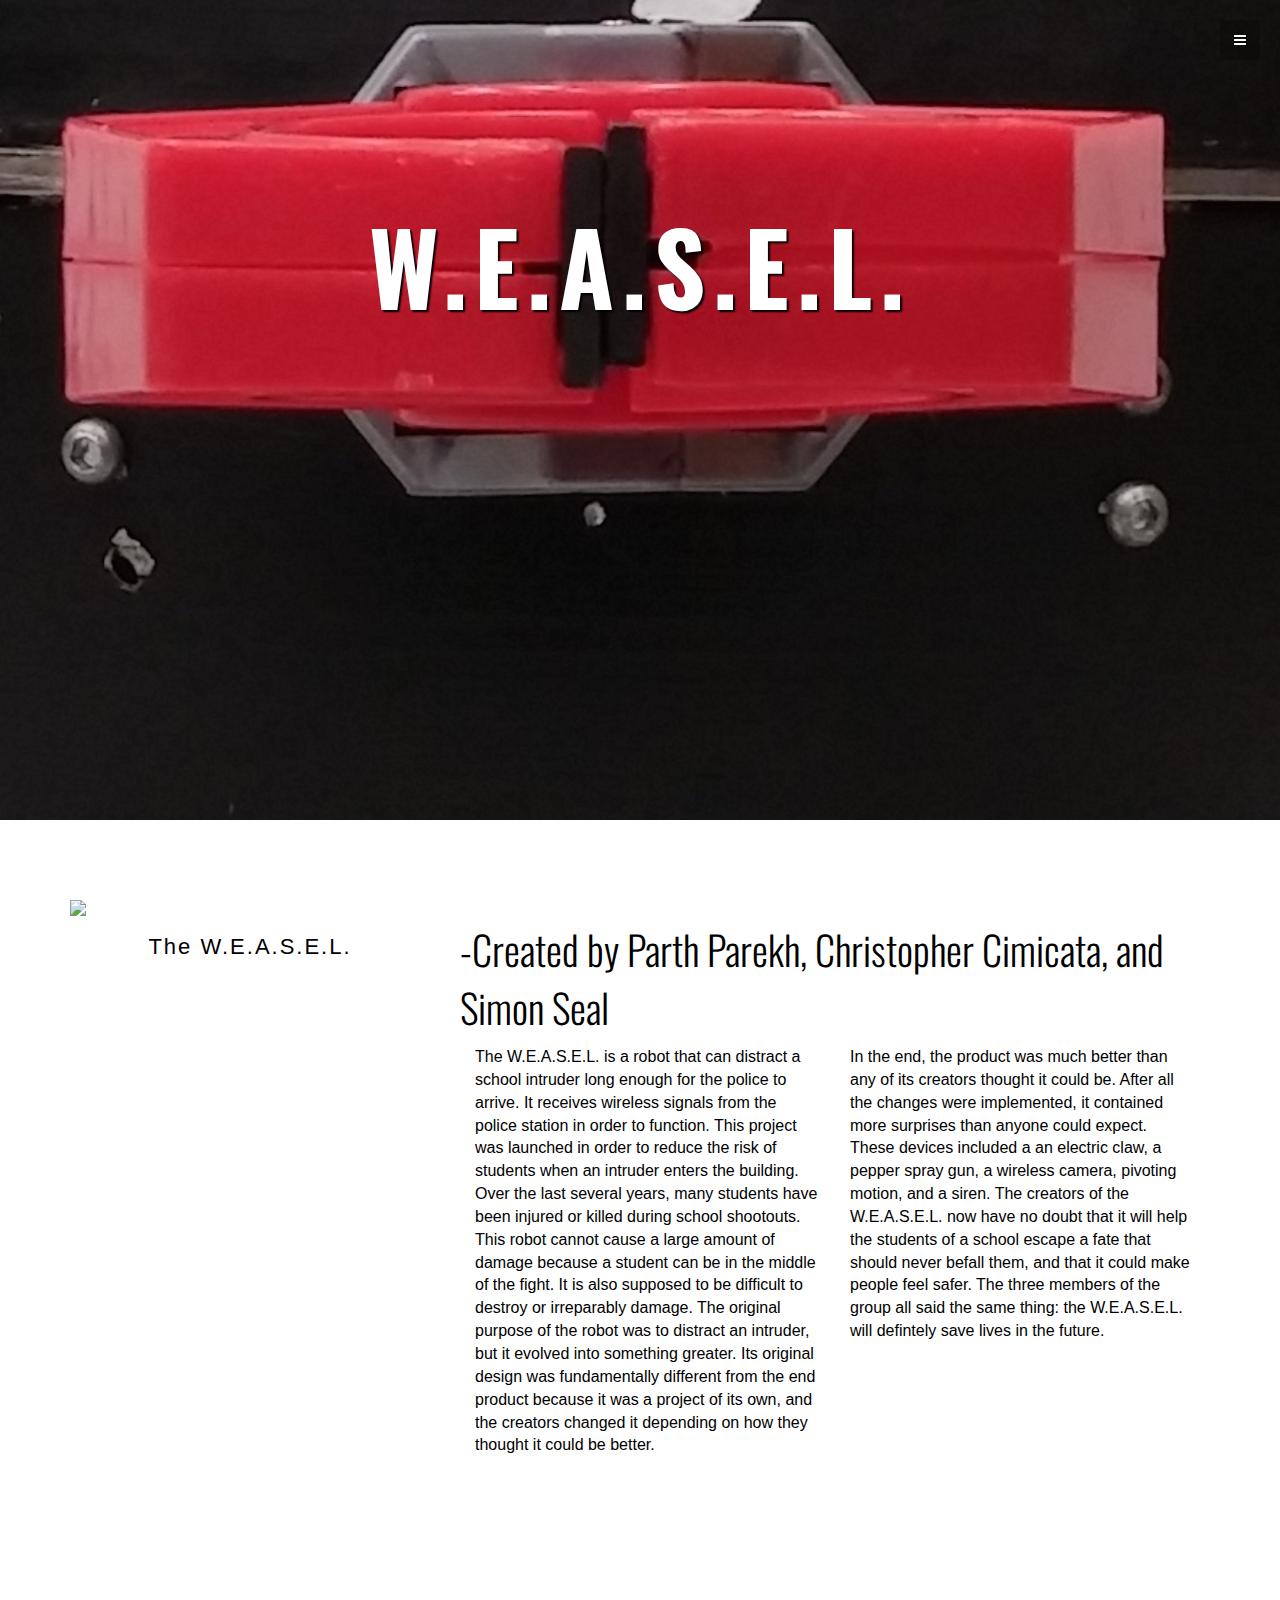
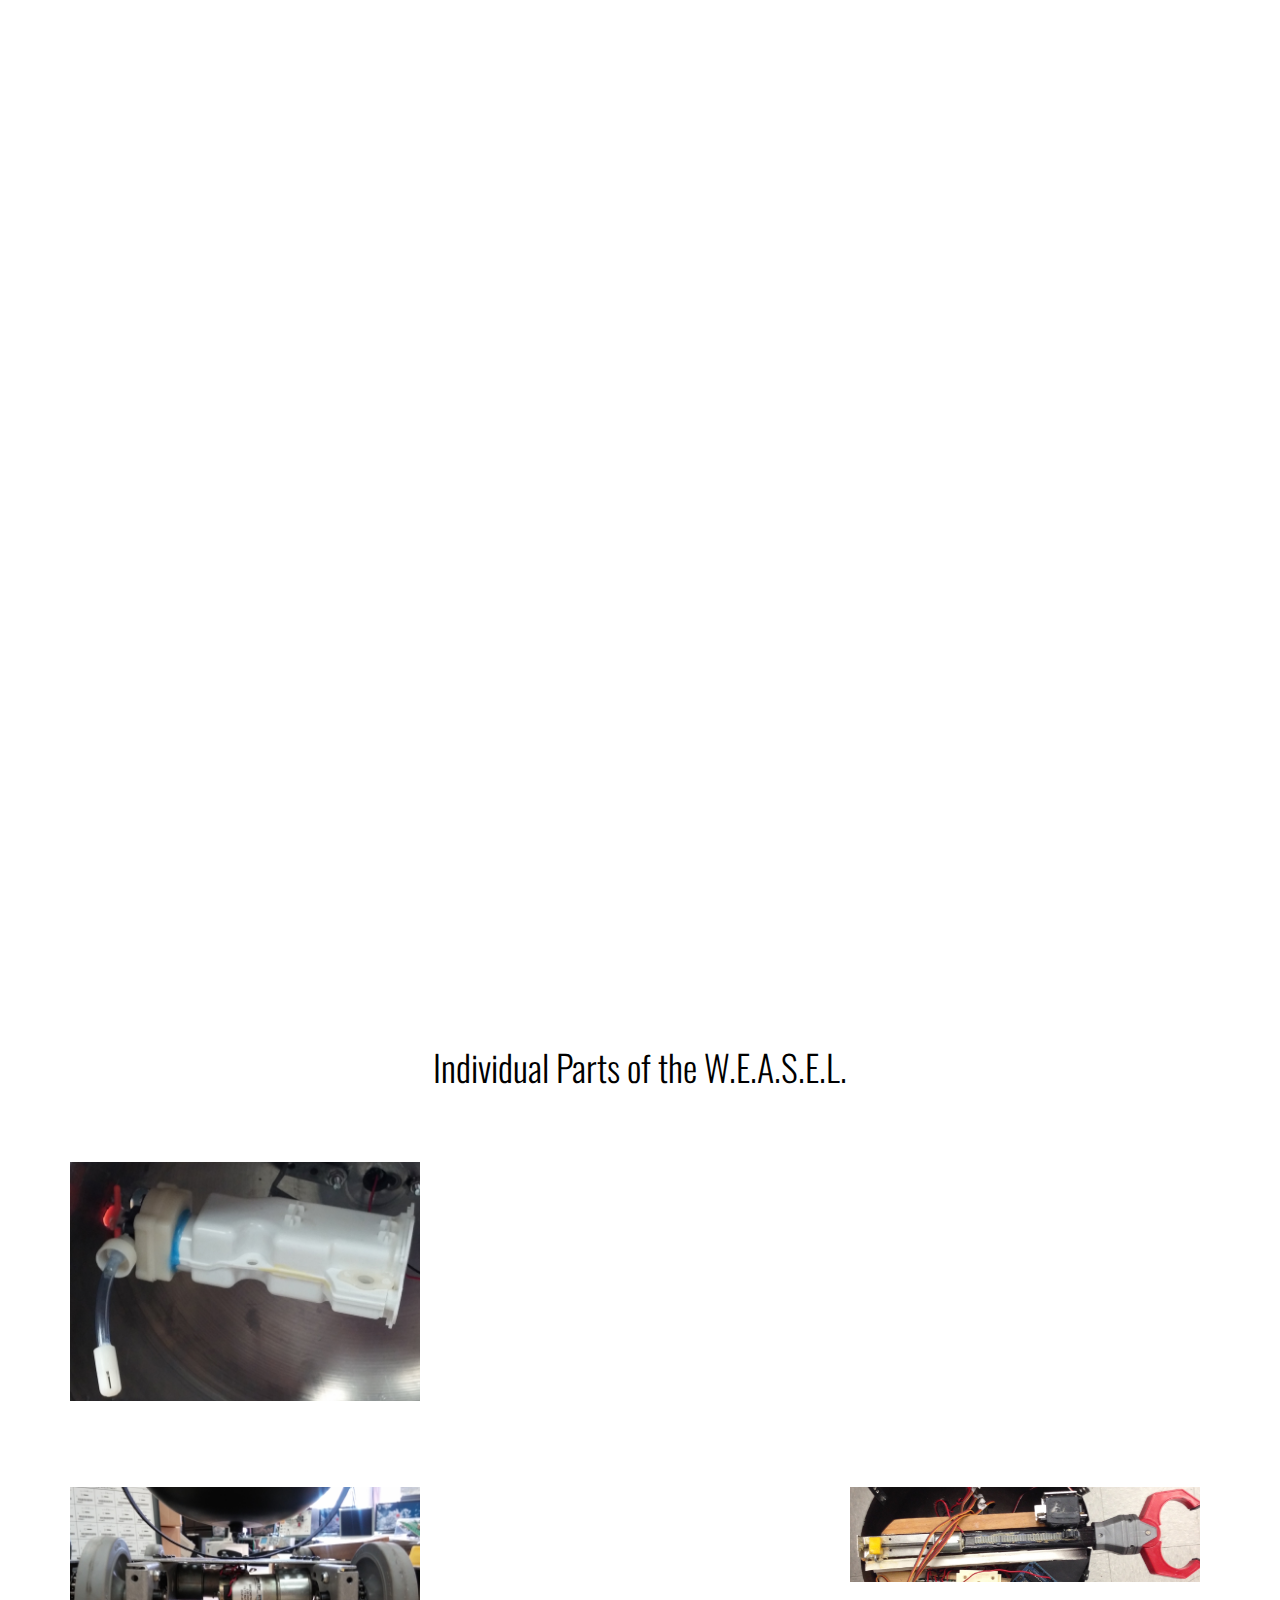
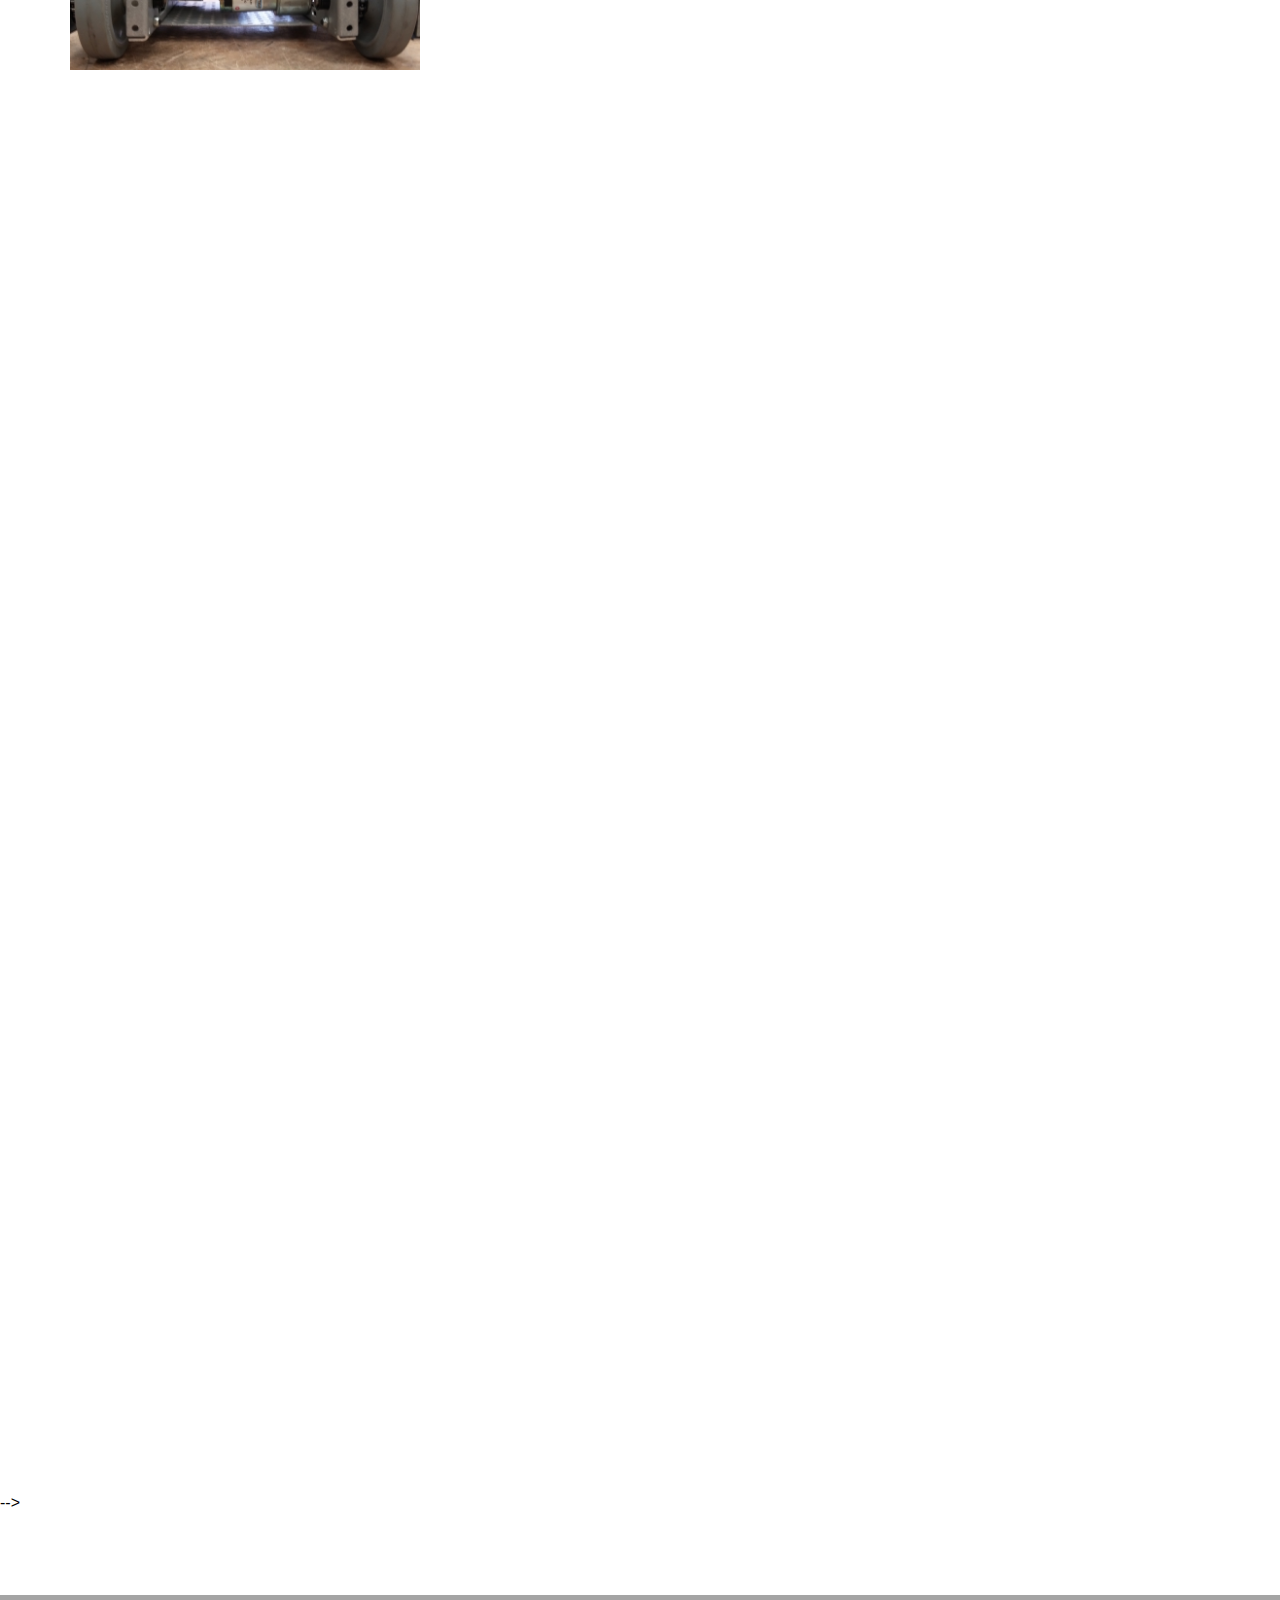
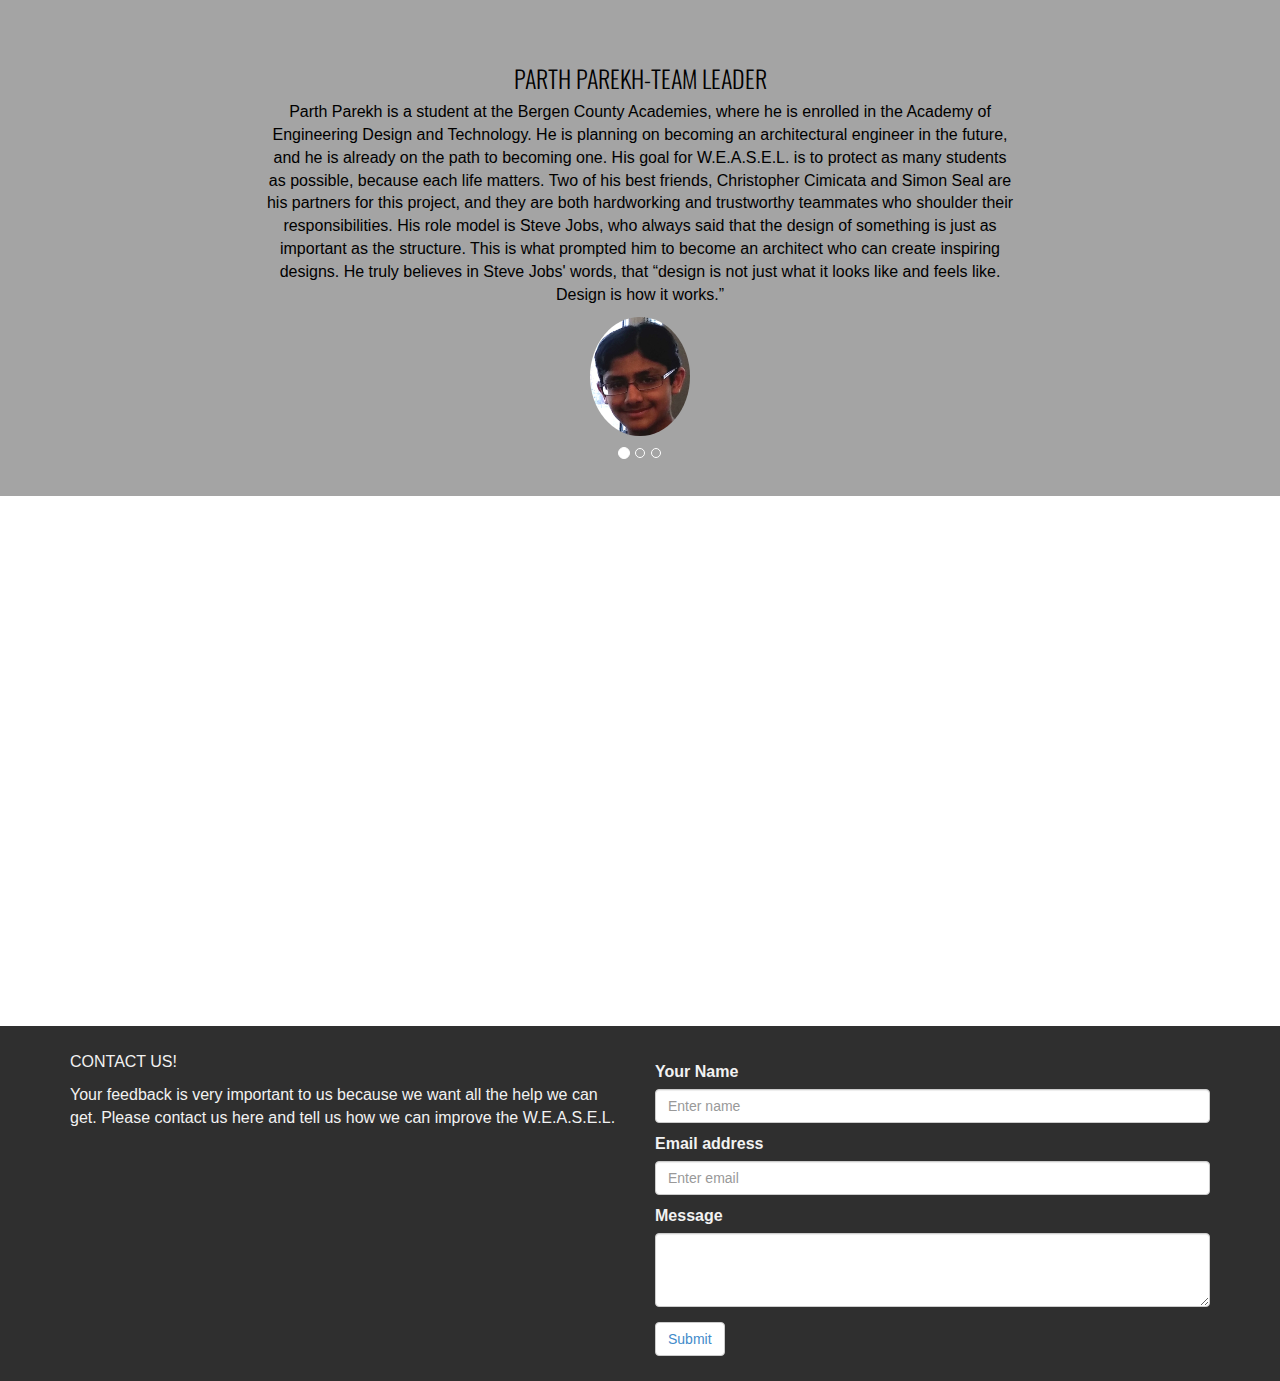
==== commit b6c6ca7e: "Changed html code" ====
--- a/gnat/index.html
+++ b/gnat/index.html
@@ -165,7 +165,7 @@
 	                    <div class="project">
 	                        <div class="photo-wrapper">
 	                            <div class="photo">
-	                            	<a class="fancybox" href="assets/img/portfolio/google-arm.jpg"><img class="img-responsive" src="assets/img/portfolio/google-arm.jpg" alt=""></a>
+	                            	<a class="fancybox" href="assets/img/portfolio/port13.jpg"><img class="img-responsive" src="assets/img/portfolio/port13.jpg" alt=""></a>
 	                            </div>
 	                            <div class="overlay"></div>
 	                        </div>
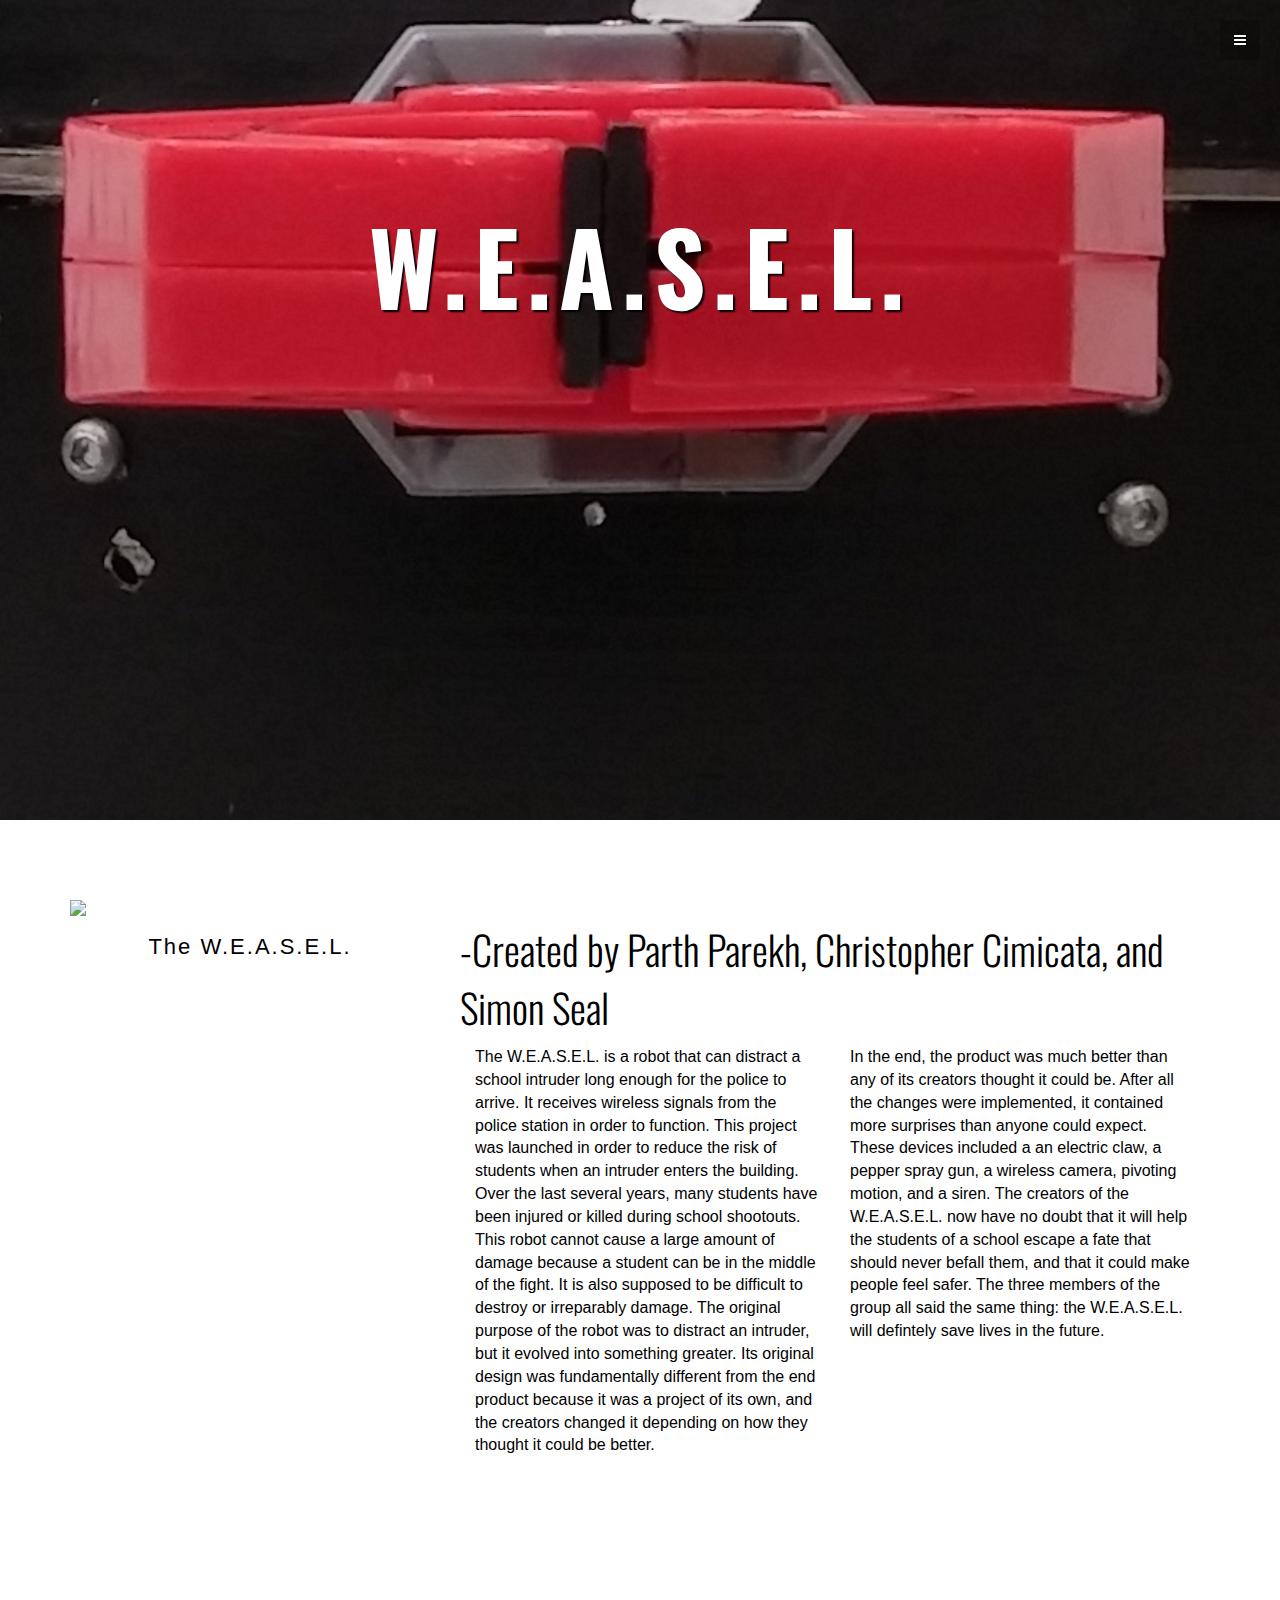
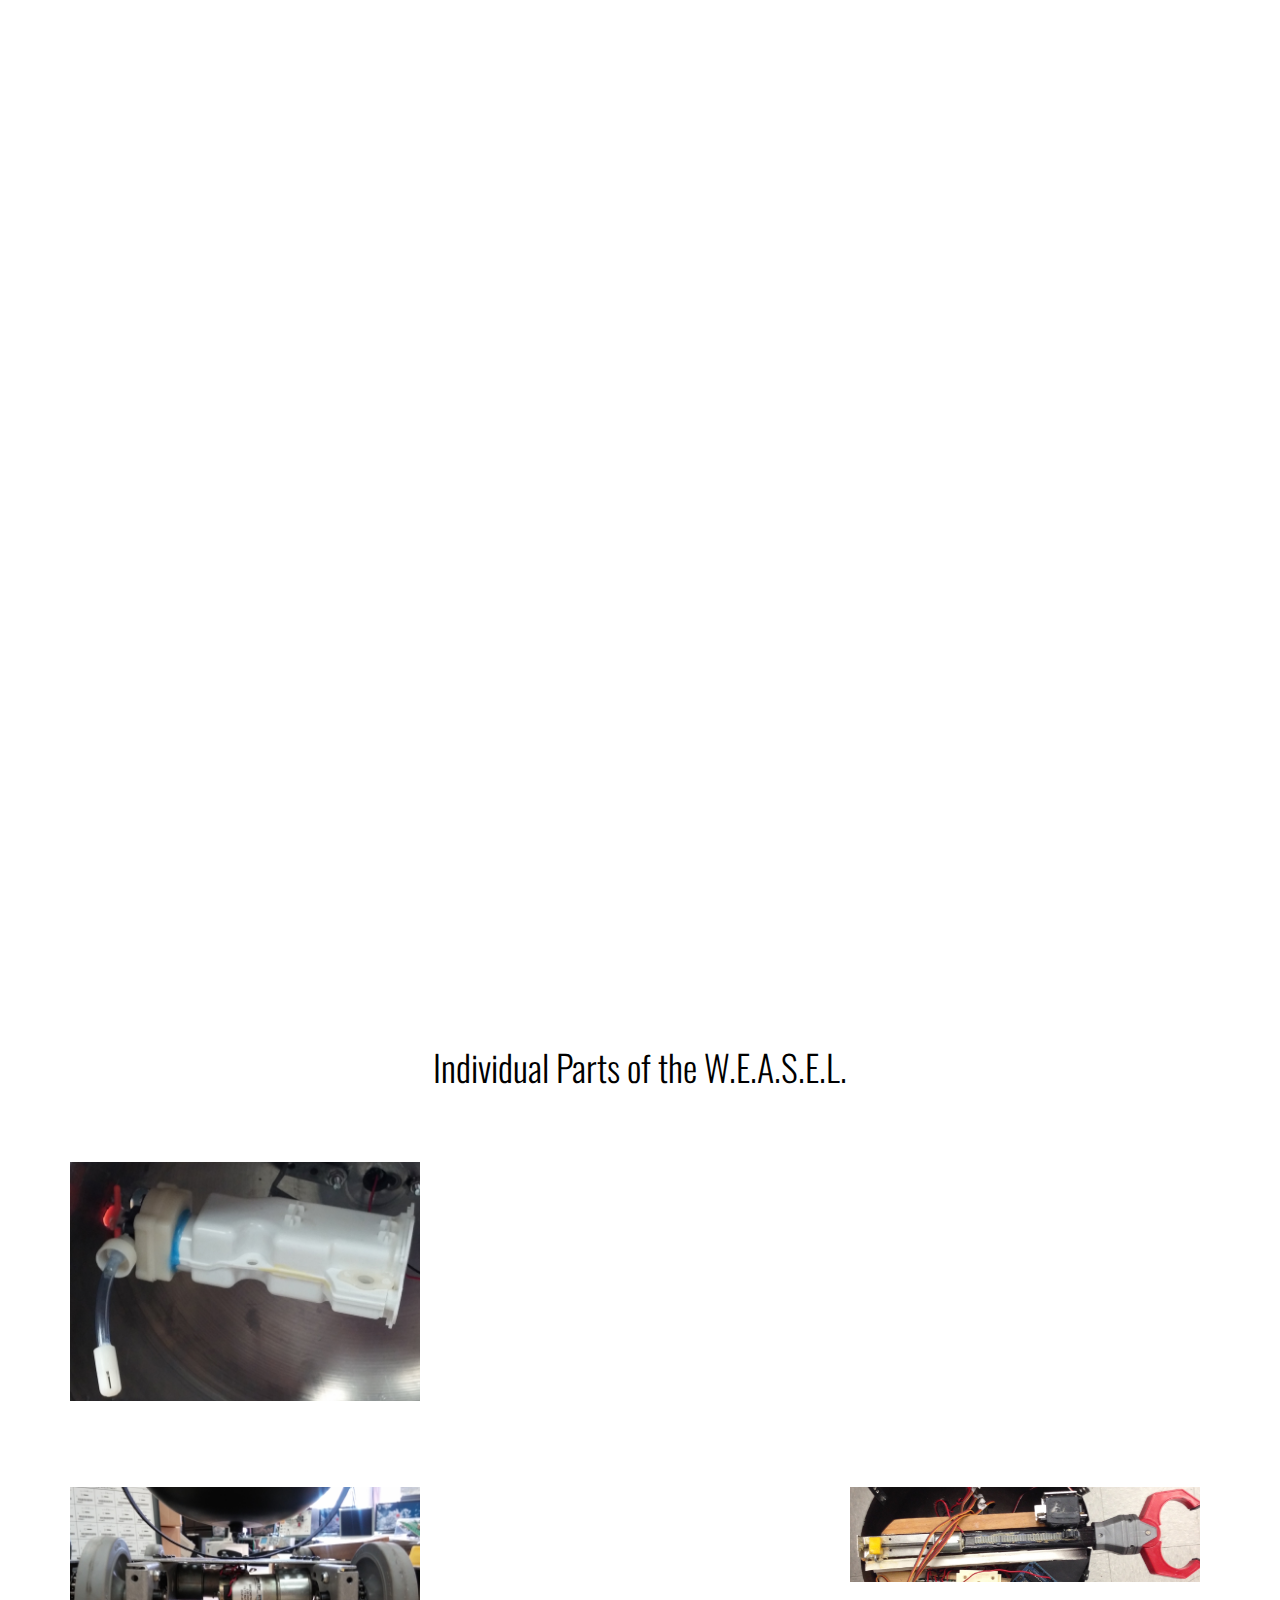
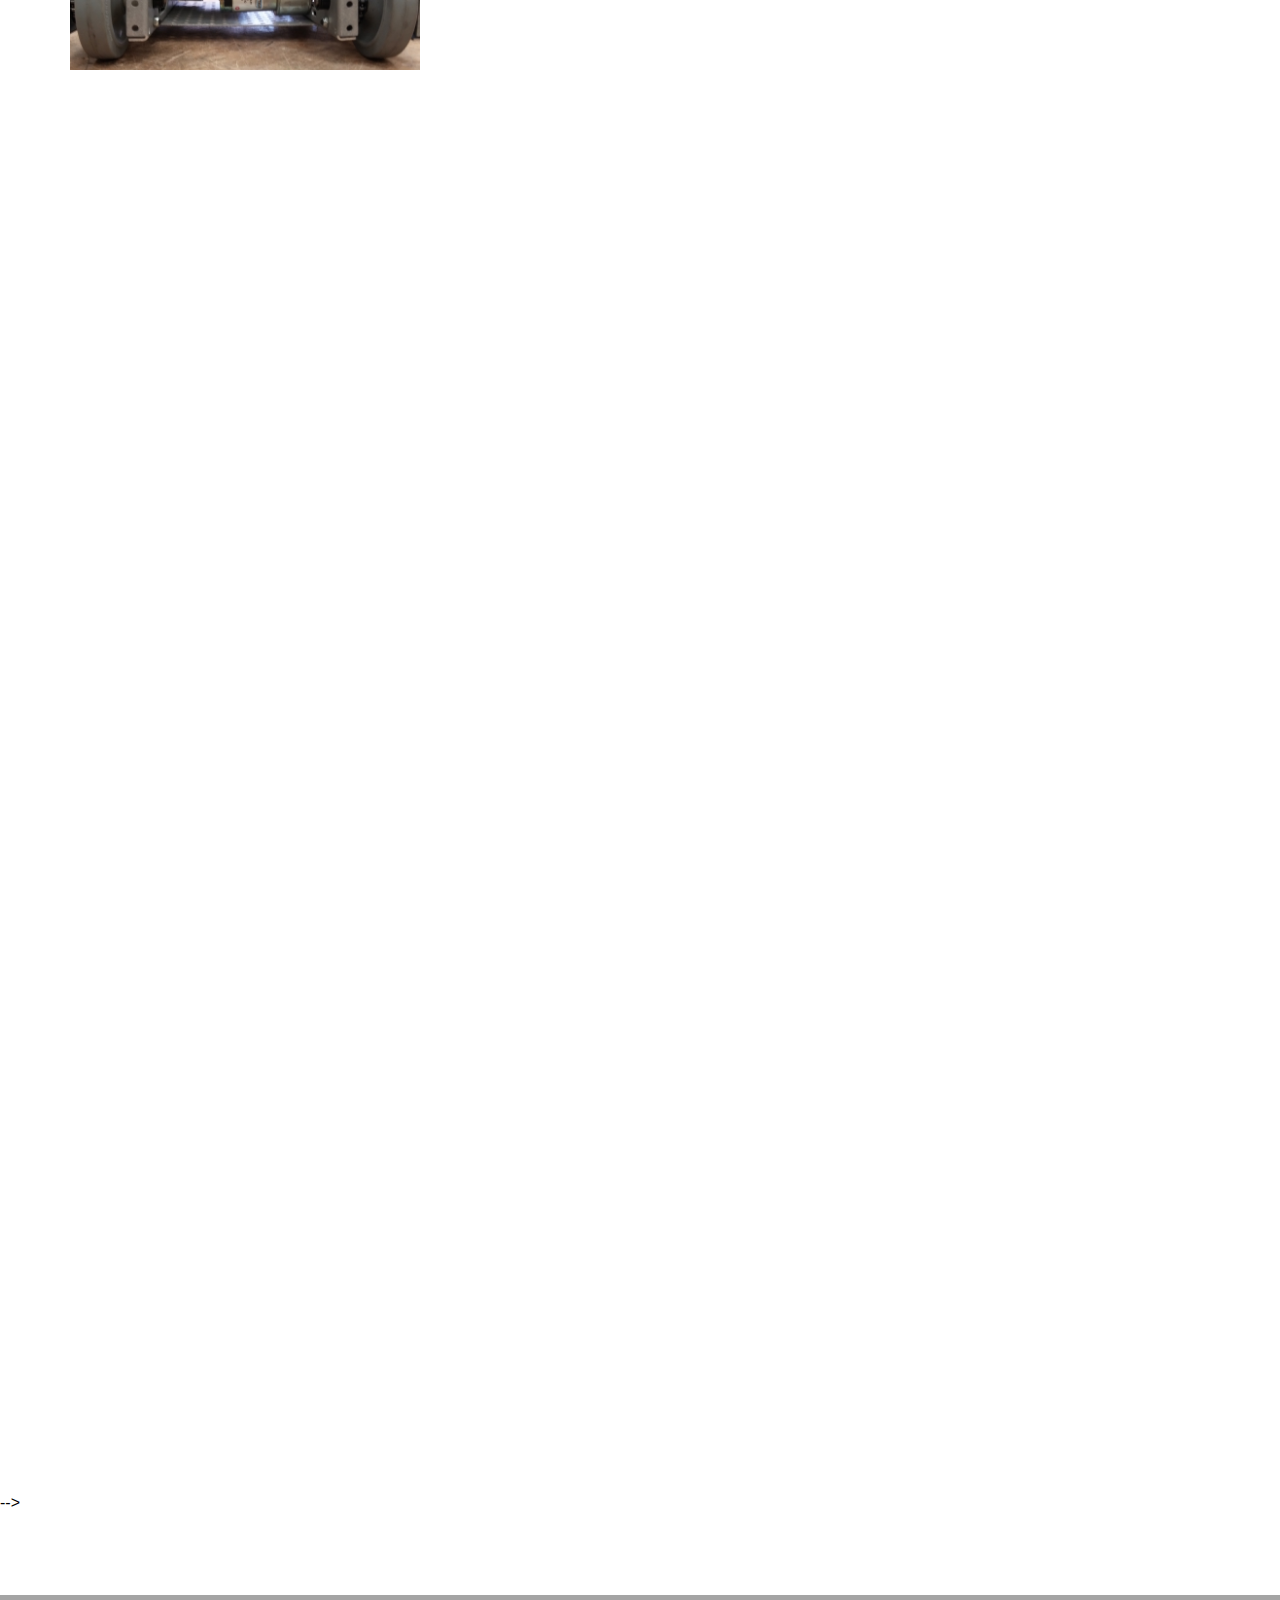
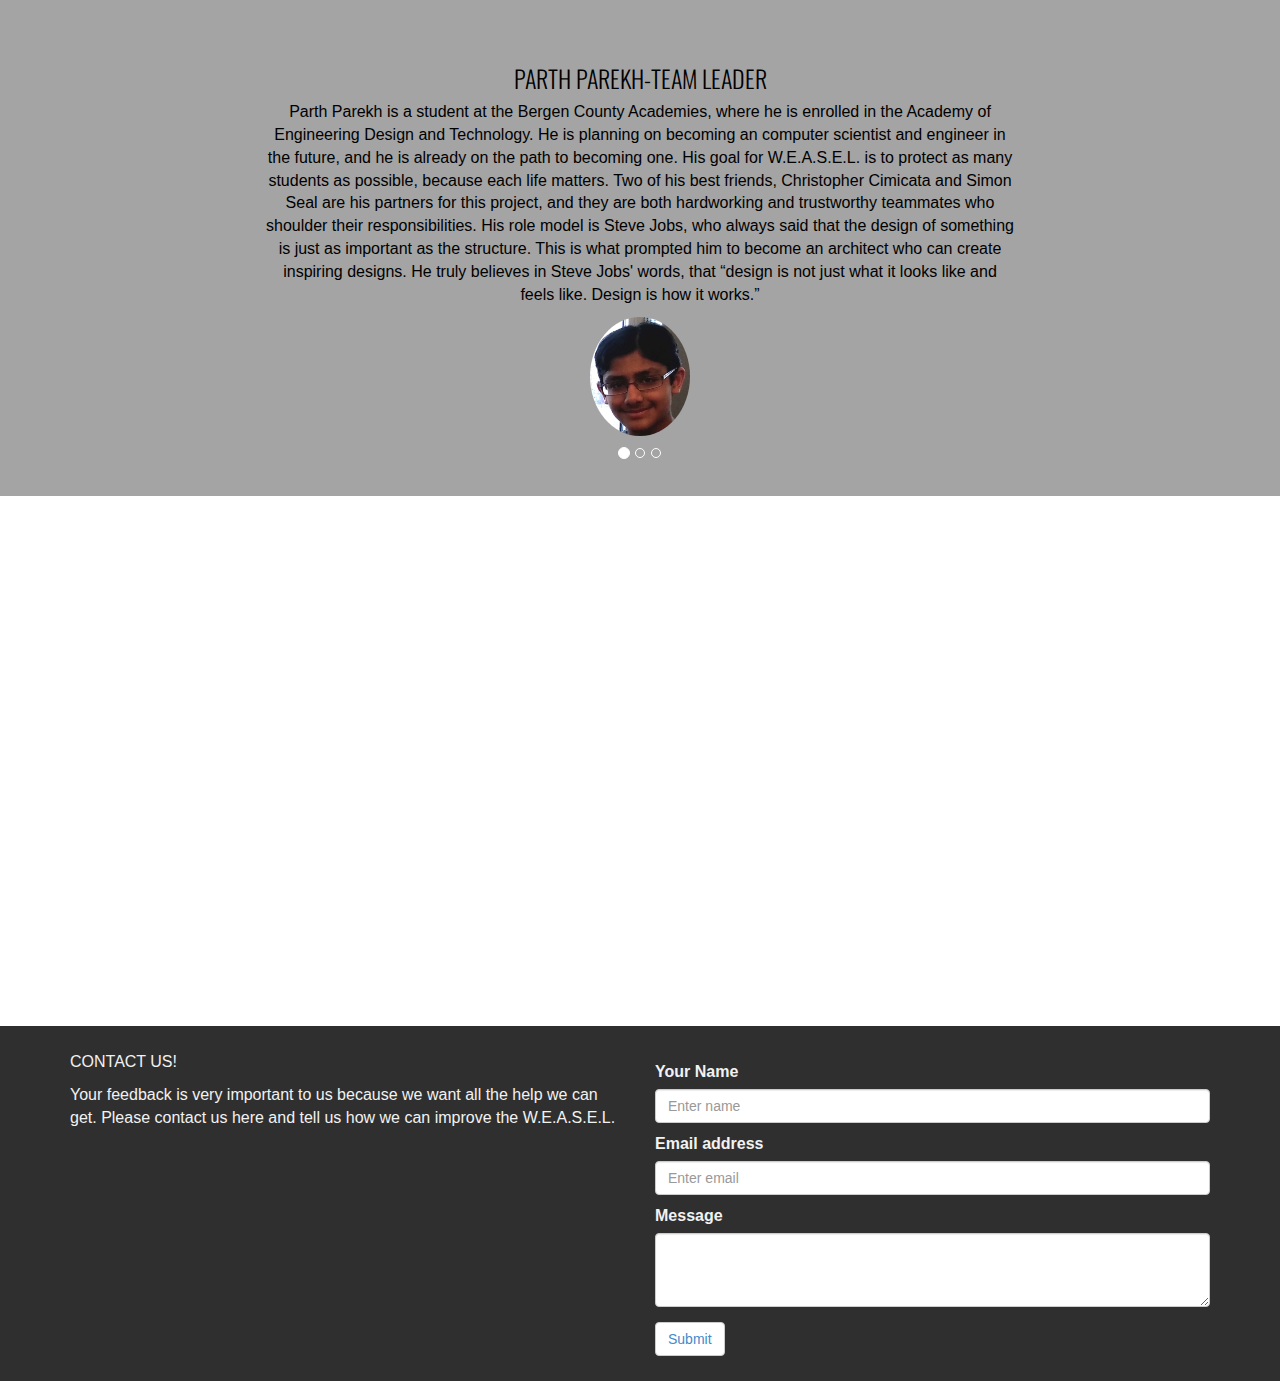
==== commit 57d88423: "Changed biographies" ====
--- a/gnat/index.html
+++ b/gnat/index.html
@@ -299,19 +299,19 @@
 					  <div class="carousel-inner">
 					    <div class="item active mb centered">
 					      <h3>PARTH PAREKH-TEAM LEADER</h3>
-					      <p>Parth Parekh is a student at the Bergen County Academies, where he is enrolled in the Academy of Engineering Design and Technology. He is planning on becoming an architectural engineer in the future, and he is already on the path to becoming one. His goal for W.E.A.S.E.L. is to protect as many students as possible, because each life matters. Two of his best friends, Christopher Cimicata and Simon Seal are his partners for this project, and they are both hardworking and trustworthy teammates who shoulder their responsibilities.  His role model is Steve Jobs, who always said that the design of something is just as important as the structure. This is what prompted him to become an architect who can create inspiring designs. He truly believes in Steve Jobs' words, that “design is not just what it looks like and feels like. Design is how it works.”</p>
+					      <p>Parth Parekh is a student at the Bergen County Academies, where he is enrolled in the Academy of Engineering Design and Technology. He is planning on becoming an computer scientist and engineer in the future, and he is already on the path to becoming one. His goal for W.E.A.S.E.L. is to protect as many students as possible, because each life matters. Two of his best friends, Christopher Cimicata and Simon Seal are his partners for this project, and they are both hardworking and trustworthy teammates who shoulder their responsibilities.  His role model is Steve Jobs, who always said that the design of something is just as important as the structure. This is what prompted him to become an architect who can create inspiring designs. He truly believes in Steve Jobs' words, that “design is not just what it looks like and feels like. Design is how it works.”</p>
 					      <p><img class="img-circle" src="assets/img/partner1.jpg" width="100"></p>
 					    </div>
 
 					    <div class="item mb centered">
 					      <h3>CHRISTOPHER CIMICATA</h3>
-					      <p>Christopher Cimicata is enrolled in the Academy of Engineering Design and Techonology at the Bergen County Academies. He plans to major in mechanical engineering and robotics in college and will then proceed to become an mechanical engineer. He says that mechanical engineering is his passion because he enjoys putting together many different parts and watching a completed product move. His goal for the W.E.A.S.E.L. is to learn as much as possible from building it and to utilize that knowledge in the future. Although he helped with many different aspects of the robot, he worked with Mr.Nodarse specifically to build the proper circuits and arrange the wiring. He says that this will help him create robots on his own in the future. </p>
+					      <p>Christopher Cimicata is enrolled in the Academy of Engineering Design and Techonology at the Bergen County Academies. He plans to major in electrical engineering and robotics in college and will then proceed to become an electrical engineer. He says that electrical engineering is his passion because he enjoys putting together many different parts and watching a completed product move. His goal for the W.E.A.S.E.L. is to learn as much as possible from building it and to utilize that knowledge in the future. Although he helped with many different aspects of the robot, he worked with Mr.Nodarse specifically to build the proper circuits and arrange the wiring. He says that this will help him create robots on his own in the future. </p>
 					      <p><img class="img-circle" src="assets/img/partner2.jpg" width="80"></p>
 					    </div>
 
 					    <div class="item mb centered">
 					      <h3>SIMON SEAL</h3>
-					      <p>Simon Seal is a student in the Academy of Engineering Design and Technology, one of the seven academies located at the Bergen County Academies. He plans to major in civil engineering in college because he is very interested in that field. He wants to become a civil engineer because he wants to build large structures, which include bridges, dams, and tunnels, that help hundreds of people everyday. His goal for the W.E.A.S.E.L. is to learn important engineering skills. He says that the skills he has picked up so far include brainstorming, planning a course of action, communicating more efficiently with a team, and documenting the work. He believes that if he continues working on projects like these, then he will be more prepared for college, and more importantly, for his future career.  </p>
+					      <p>Simon Seal is a student in the Academy of Engineering Design and Technology, one of the seven academies located at the Bergen County Academies. He plans to major in mechanical engineering in college because he is very interested in that field. He wants to become a mechanical engineer because he wants to build large structures, which include bridges, dams, and tunnels, that help hundreds of people everyday. His goal for the W.E.A.S.E.L. is to learn important engineering skills. He says that the skills he has picked up so far include brainstorming, planning a course of action, communicating more efficiently with a team, and documenting the work. He believes that if he continues working on projects like these, then he will be more prepared for college, and more importantly, for his future career.  </p>
 					      <p><img class="img-circle" src="assets/img/partner3.jpg" width="80"></p>
 					    </div>
 
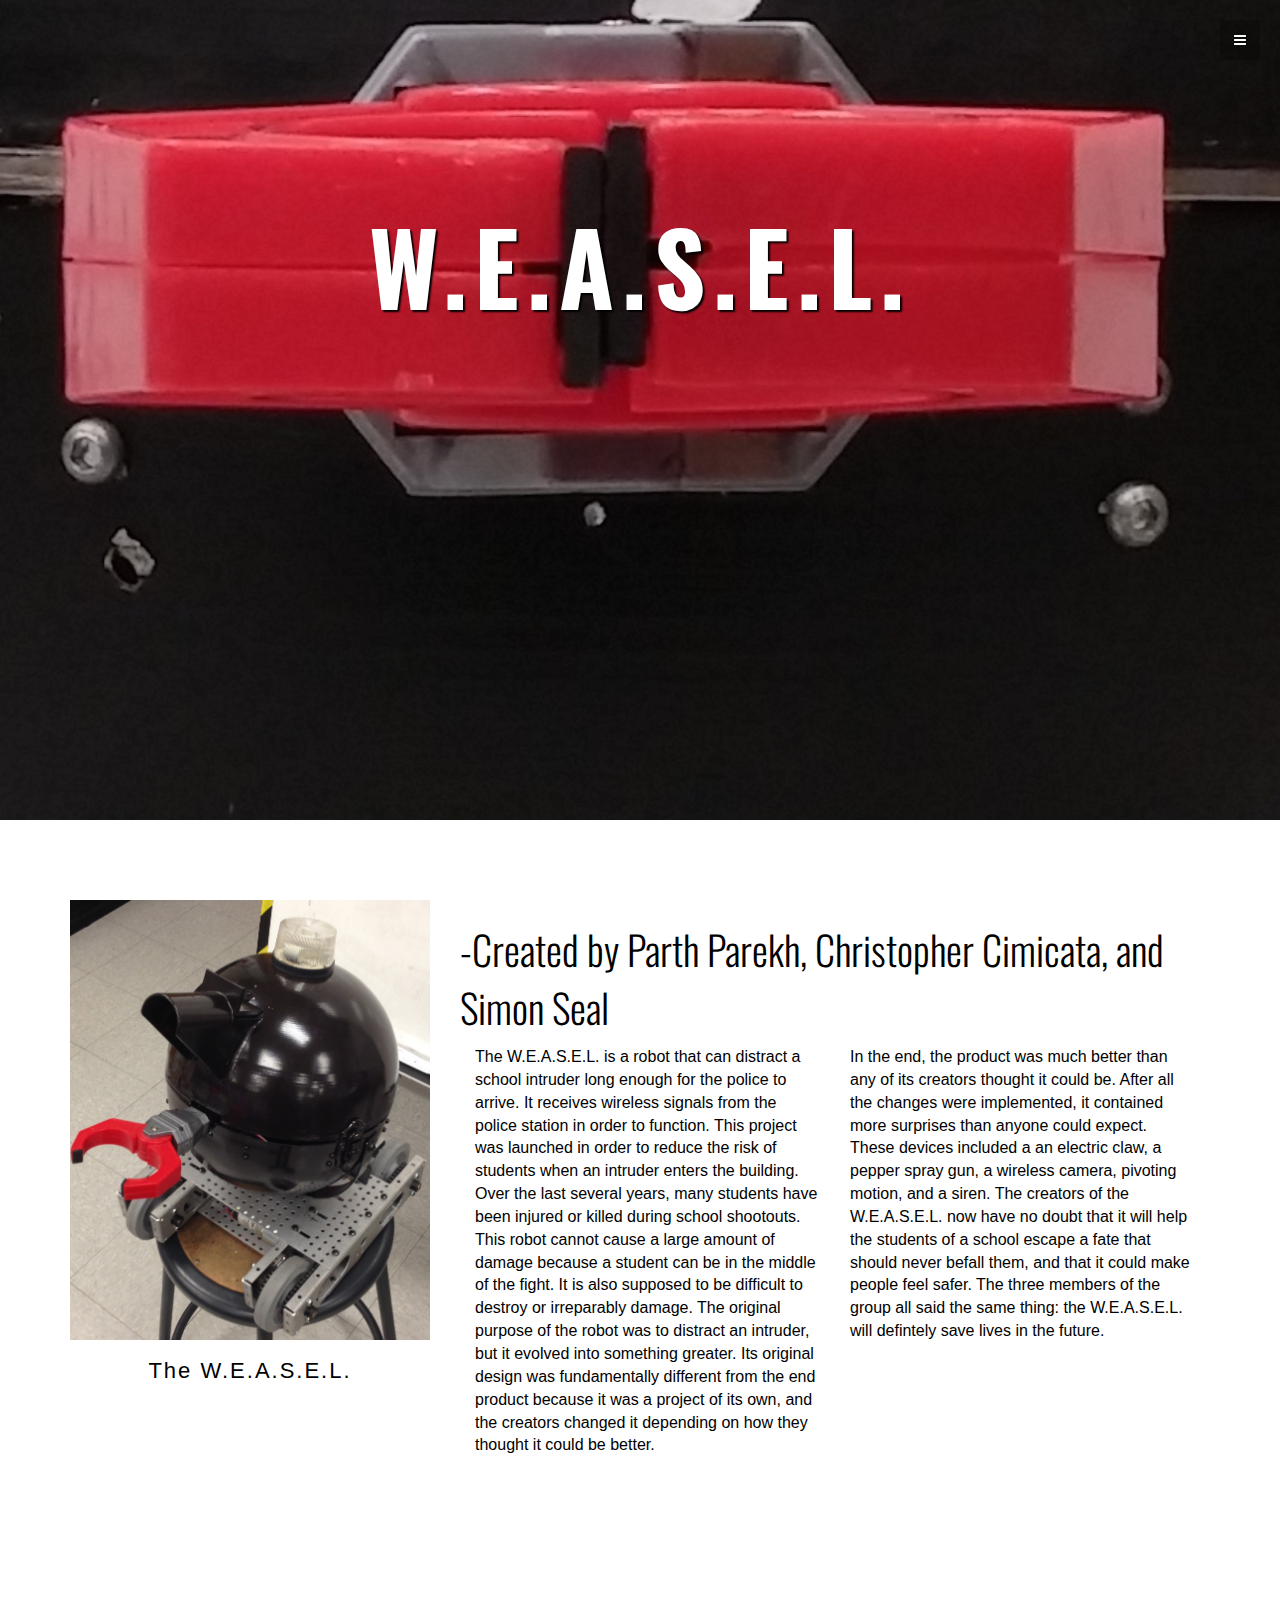
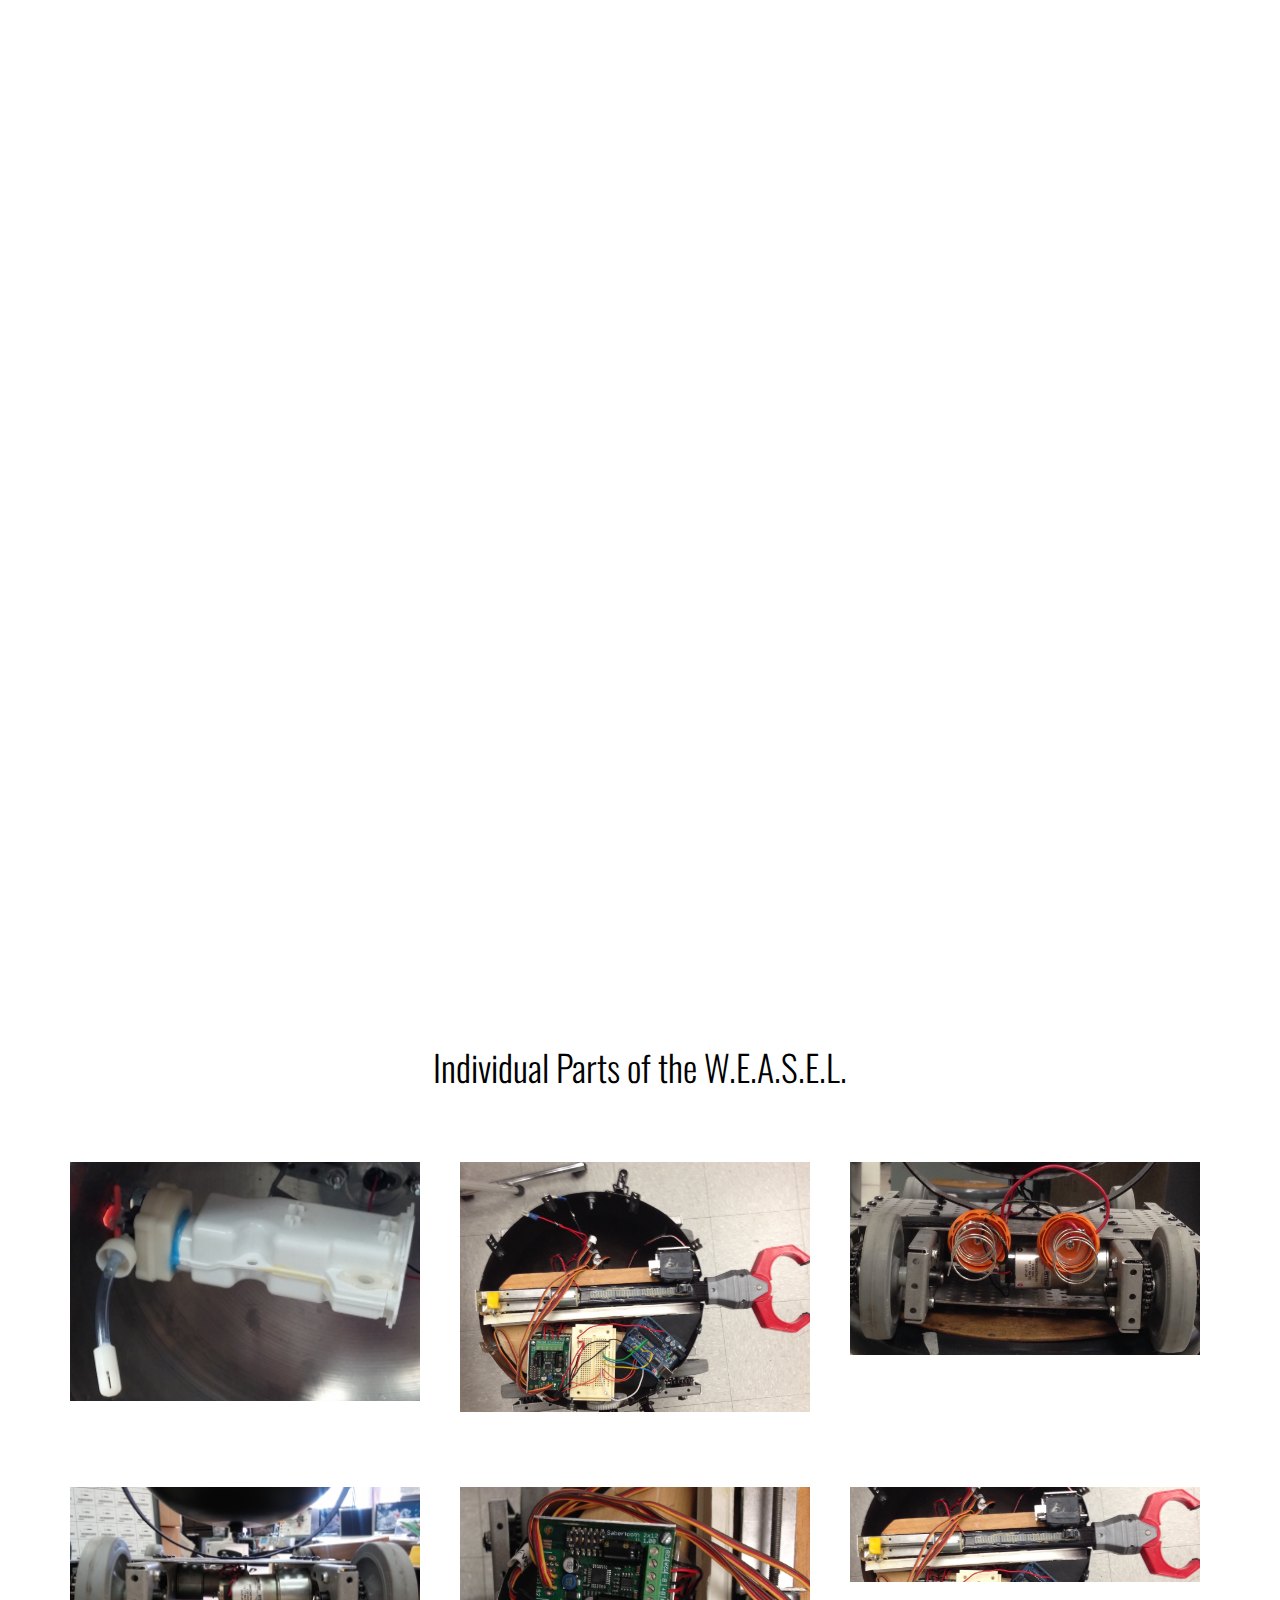
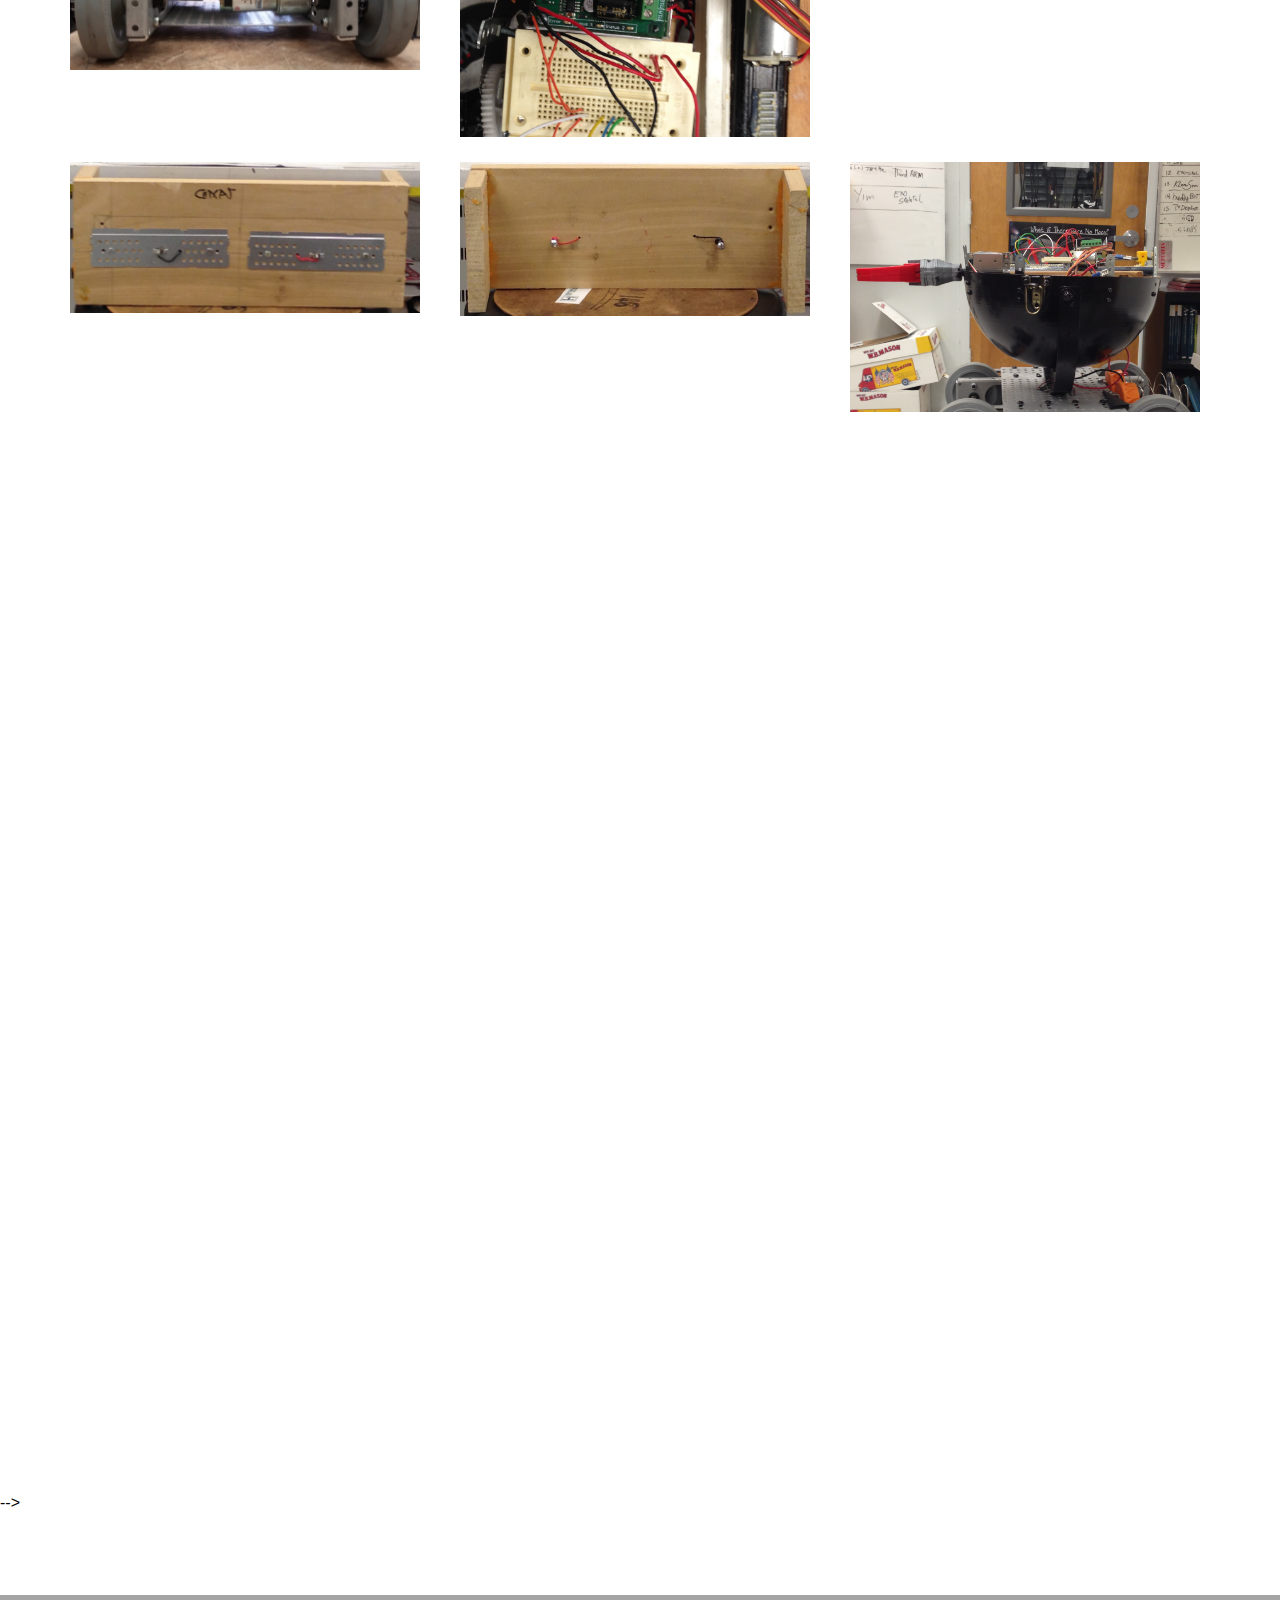
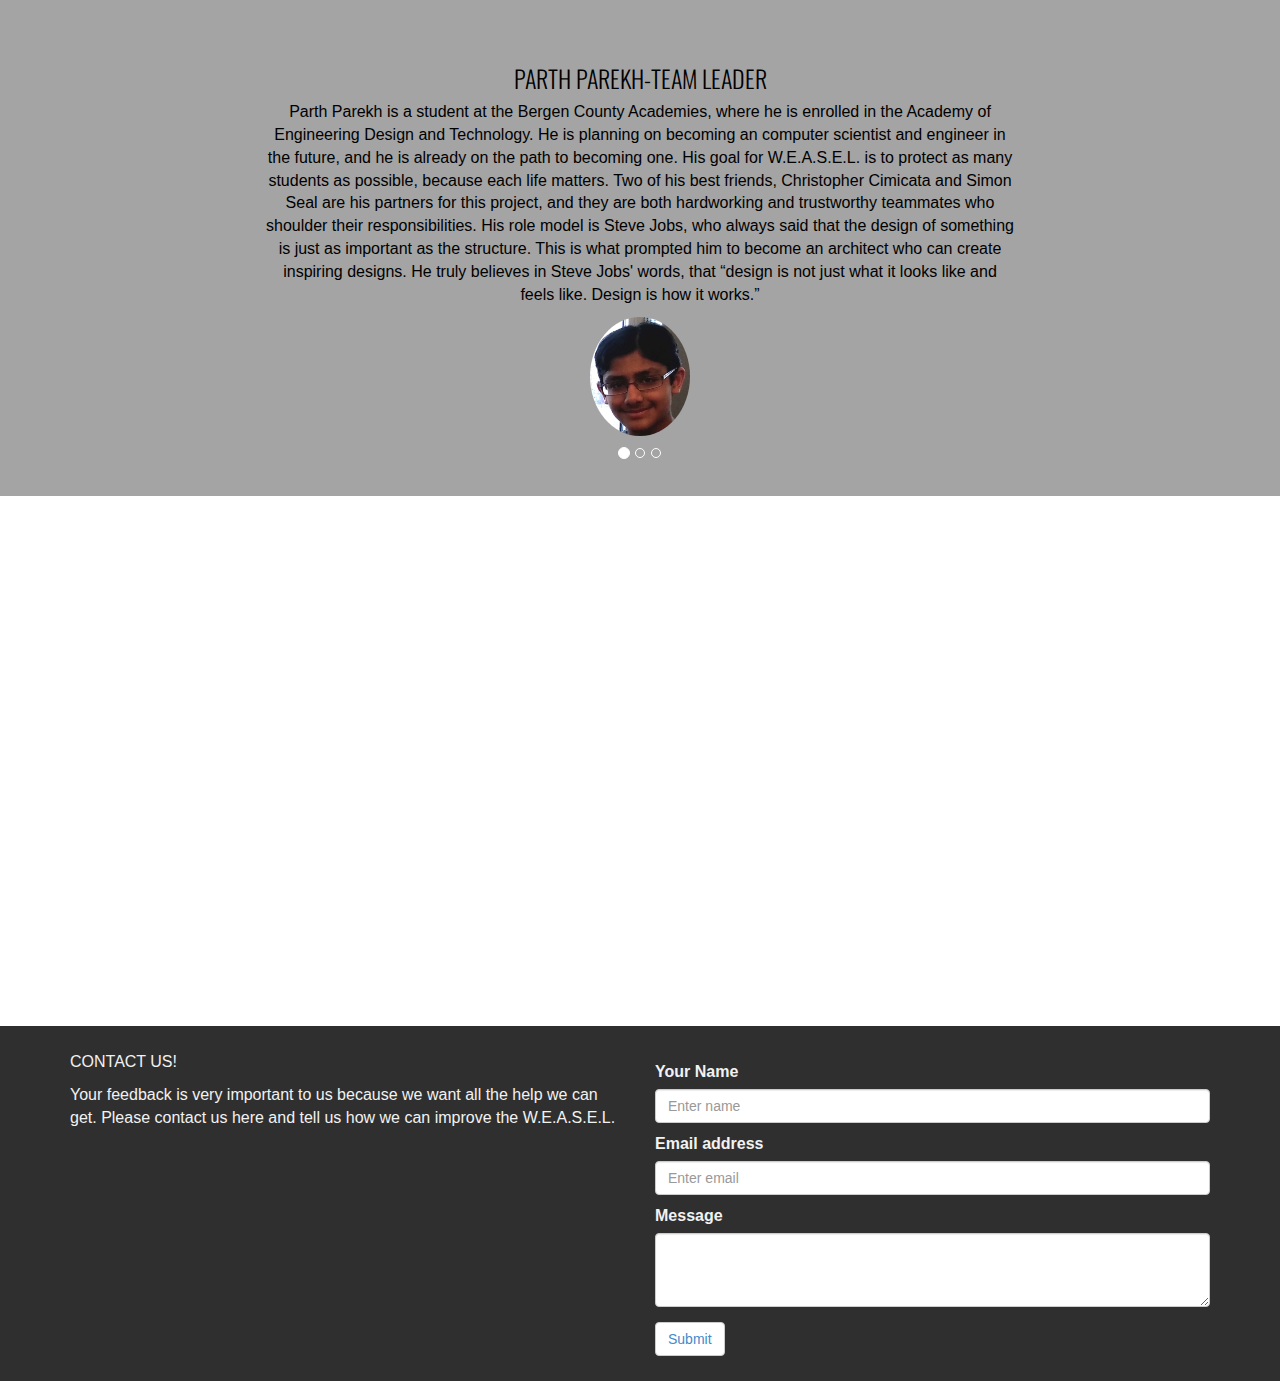
==== commit edfd1272: "Changed picture names" ====
--- a/gnat/index.html
+++ b/gnat/index.html
@@ -65,7 +65,7 @@
 		<div class="container">
 			<div class="row">
 				<div class="col-lg-4 name">
-					<img class="img-responsive" src="assets/img/portfolio/google-isometric-view.jpg">
+					<img class="img-responsive" src="assets/img/portfolio/port18.jpg">
 					<p>The W.E.A.S.E.L.</p>
 
 				</div><! --/col-lg-4-->
@@ -111,20 +111,20 @@
 	                    <div class="project">
 	                        <div class="photo-wrapper">
 	                            <div class="photo">
-	                            	<a class="fancybox" href="assets/img/portfolio/google-inside.jpg"><img class="img-responsive" src="assets/img/portfolio/google-inside.jpg" alt=""></a>
-	                            </div>
-	                            <div class="overlay"></div>
-	                        </div>
-	                    </div>
-	                </div>
-				</div><!-- col-lg-4 -->
-				
-				<div class="col-lg-4 col-md-4 col-sm-4 col-xs-12 desc">
-					<div class="project-wrapper">
-	                    <div class="project">
-	                        <div class="photo-wrapper">
-	                            <div class="photo">
-	                            	<a class="fancybox" href="assets/img/portfolio/google-back.jpg"><img class="img-responsive" src="assets/img/portfolio/google-back.jpg" alt=""></a>
+	                            	<a class="fancybox" href="assets/img/portfolio/port19.jpg"><img class="img-responsive" src="assets/img/portfolio/port19.jpg" alt=""></a>
+	                            </div>
+	                            <div class="overlay"></div>
+	                        </div>
+	                    </div>
+	                </div>
+				</div><!-- col-lg-4 -->
+				
+				<div class="col-lg-4 col-md-4 col-sm-4 col-xs-12 desc">
+					<div class="project-wrapper">
+	                    <div class="project">
+	                        <div class="photo-wrapper">
+	                            <div class="photo">
+	                            	<a class="fancybox" href="assets/img/portfolio/port24.jpg"><img class="img-responsive" src="assets/img/portfolio/port24.jpg" alt=""></a>
 	                            </div>
 	                            <div class="overlay"></div>
 	                        </div>
@@ -152,7 +152,7 @@
 	                    <div class="project">
 	                        <div class="photo-wrapper">
 	                            <div class="photo">
-	                            	<a class="fancybox" href="assets/img/portfolio/google-circuit-boards.jpg"><img class="img-responsive" src="assets/img/portfolio/google-circuit-boards.jpg" alt=""></a>
+	                            	<a class="fancybox" href="assets/img/portfolio/port21.jpg"><img class="img-responsive" src="assets/img/portfolio/port21.jpg" alt=""></a>
 	                            </div>
 	                            <div class="overlay"></div>
 	                        </div>
@@ -177,31 +177,31 @@
 	                    <div class="project">
 	                        <div class="photo-wrapper">
 	                            <div class="photo">
-	                            	<a class="fancybox" href="assets/img/portfolio/google-charging-front.jpg"><img class="img-responsive" src="assets/img/portfolio/google-charging-front.jpg" alt=""></a>
-	                            </div>
-	                            <div class="overlay"></div>
-	                        </div>
-	                    </div>
-	                </div>
-				</div><!-- col-lg-4 -->
-				<div class="col-lg-4 col-md-4 col-sm-4 col-xs-12 desc">
-					<div class="project-wrapper">
-	                    <div class="project">
-	                        <div class="photo-wrapper">
-	                            <div class="photo">
-	                            	<a class="fancybox" href="assets/img/portfolio/google-charging-back.jpg"><img class="img-responsive" src="assets/img/portfolio/google-charging-back.jpg" alt=""></a>
-	                            </div>
-	                            <div class="overlay"></div>
-	                        </div>
-	                    </div>
-	                </div>
-				</div><!-- col-lg-4 -->
-				<div class="col-lg-4 col-md-4 col-sm-4 col-xs-12 desc">
-					<div class="project-wrapper">
-	                    <div class="project">
-	                        <div class="photo-wrapper">
-	                            <div class="photo">
-	                            	<a class="fancybox" href="assets/img/portfolio/google-topless-side.jpg"><img class="img-responsive" src="assets/img/portfolio/google-topless-side.jpg" alt=""></a>
+	                            	<a class="fancybox" href="assets/img/portfolio/port22.jpg"><img class="img-responsive" src="assets/img/portfolio/port22.jpg" alt=""></a>
+	                            </div>
+	                            <div class="overlay"></div>
+	                        </div>
+	                    </div>
+	                </div>
+				</div><!-- col-lg-4 -->
+				<div class="col-lg-4 col-md-4 col-sm-4 col-xs-12 desc">
+					<div class="project-wrapper">
+	                    <div class="project">
+	                        <div class="photo-wrapper">
+	                            <div class="photo">
+	                            	<a class="fancybox" href="assets/img/portfolio/port23.jpg"><img class="img-responsive" src="assets/img/portfolio/port23.jpg" alt=""></a>
+	                            </div>
+	                            <div class="overlay"></div>
+	                        </div>
+	                    </div>
+	                </div>
+				</div><!-- col-lg-4 -->
+				<div class="col-lg-4 col-md-4 col-sm-4 col-xs-12 desc">
+					<div class="project-wrapper">
+	                    <div class="project">
+	                        <div class="photo-wrapper">
+	                            <div class="photo">
+	                            	<a class="fancybox" href="assets/img/portfolio/port16.jpg"><img class="img-responsive" src="assets/img/portfolio/port16.jpg" alt=""></a>
 	                            </div>
 	                            <div class="overlay"></div>
 	                        </div>
--- a/gnat/assets/css/style.css
+++ b/gnat/assets/css/style.css
@@ -332,7 +332,7 @@
 	position: relative;
 }
 .about {
-	background-image: url(../img/portfolio/google-isometric-view.jpg);
+	background-image: url(../img/portfolio/port18.jpg);
 	height: 1000px;
 }
 
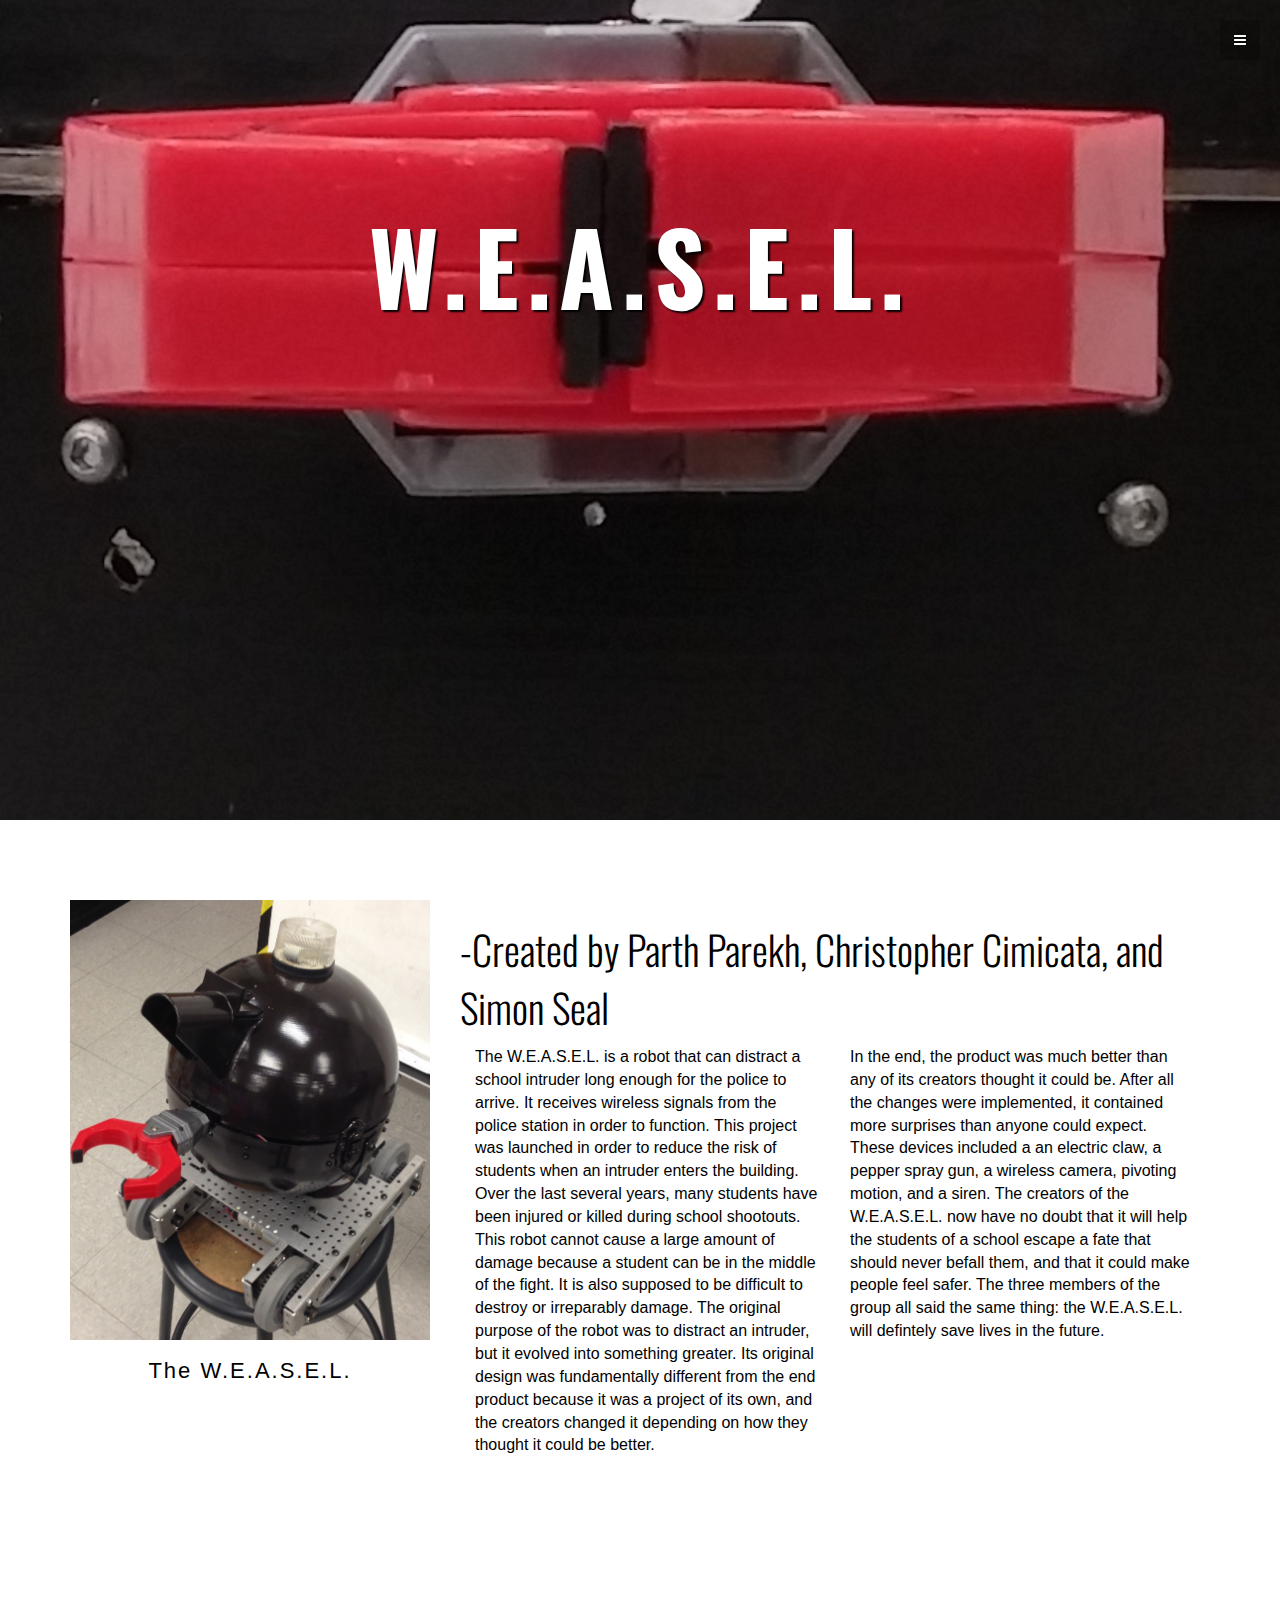
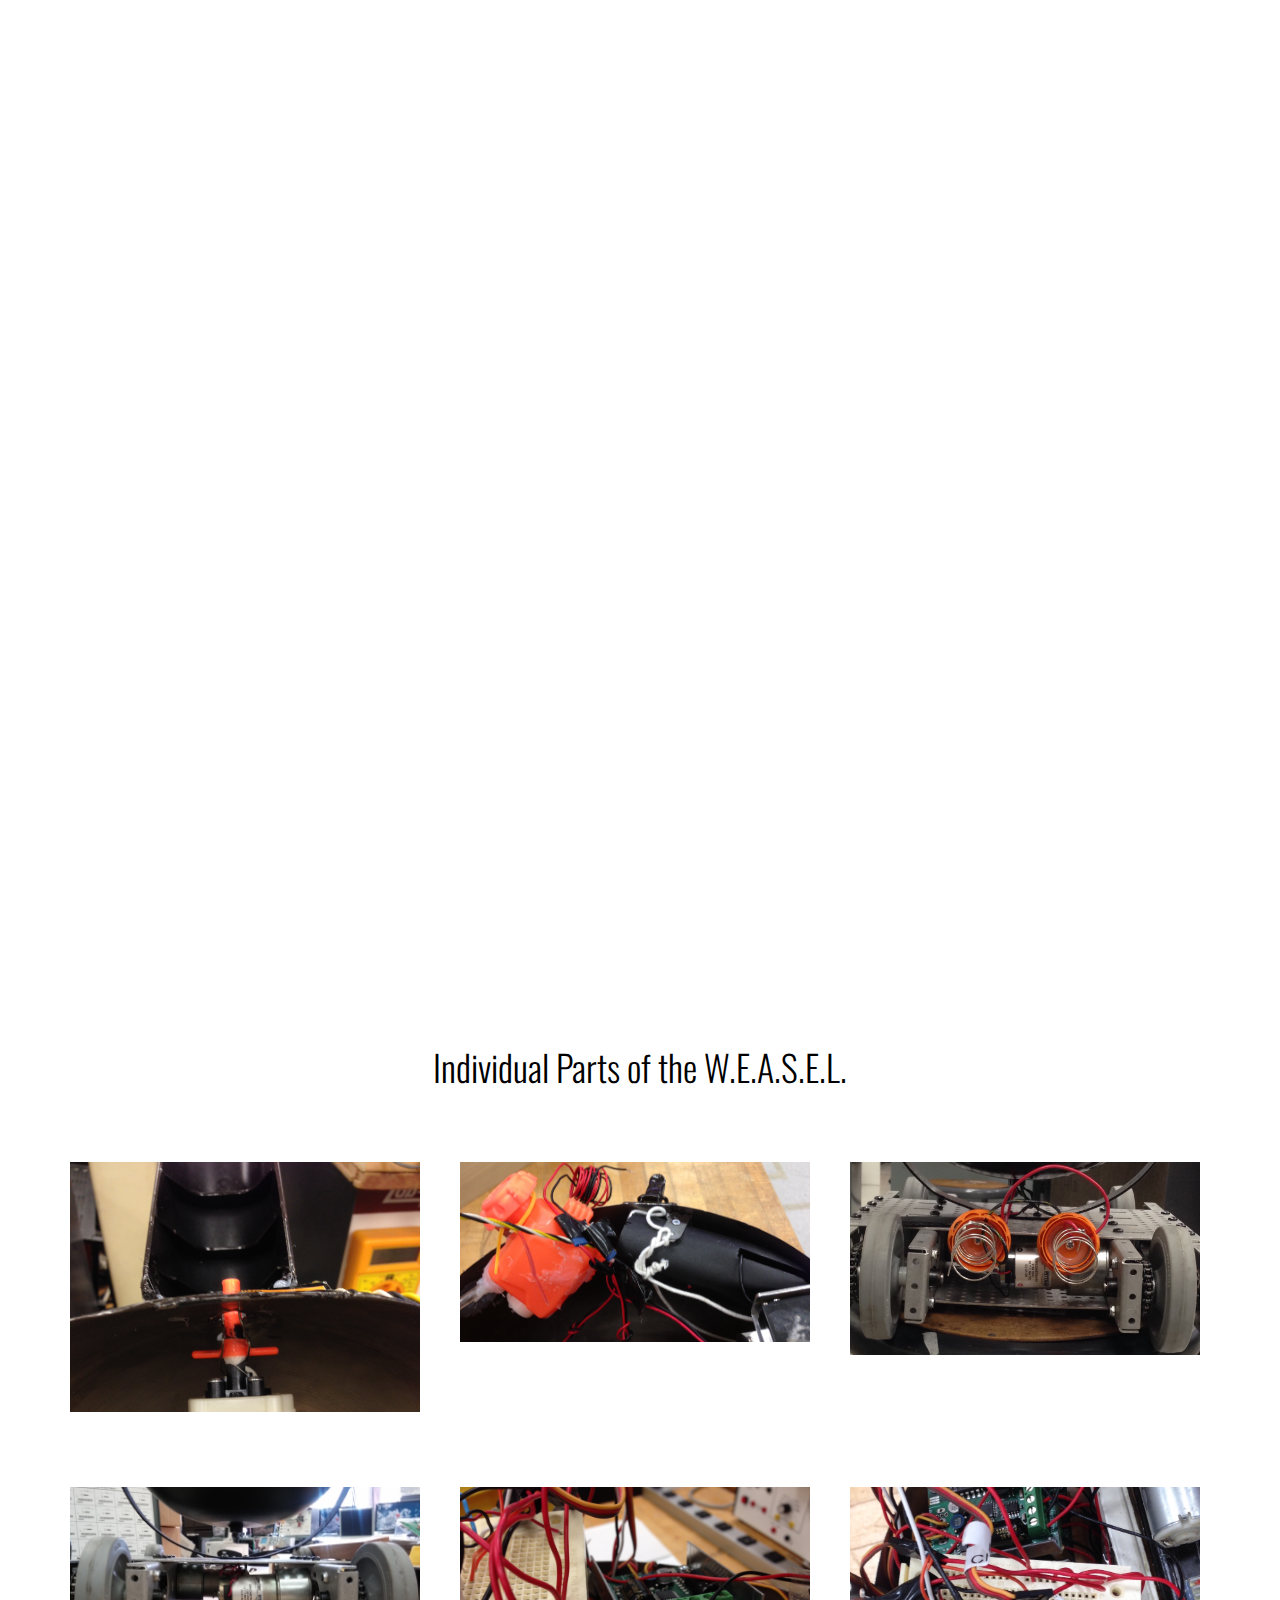
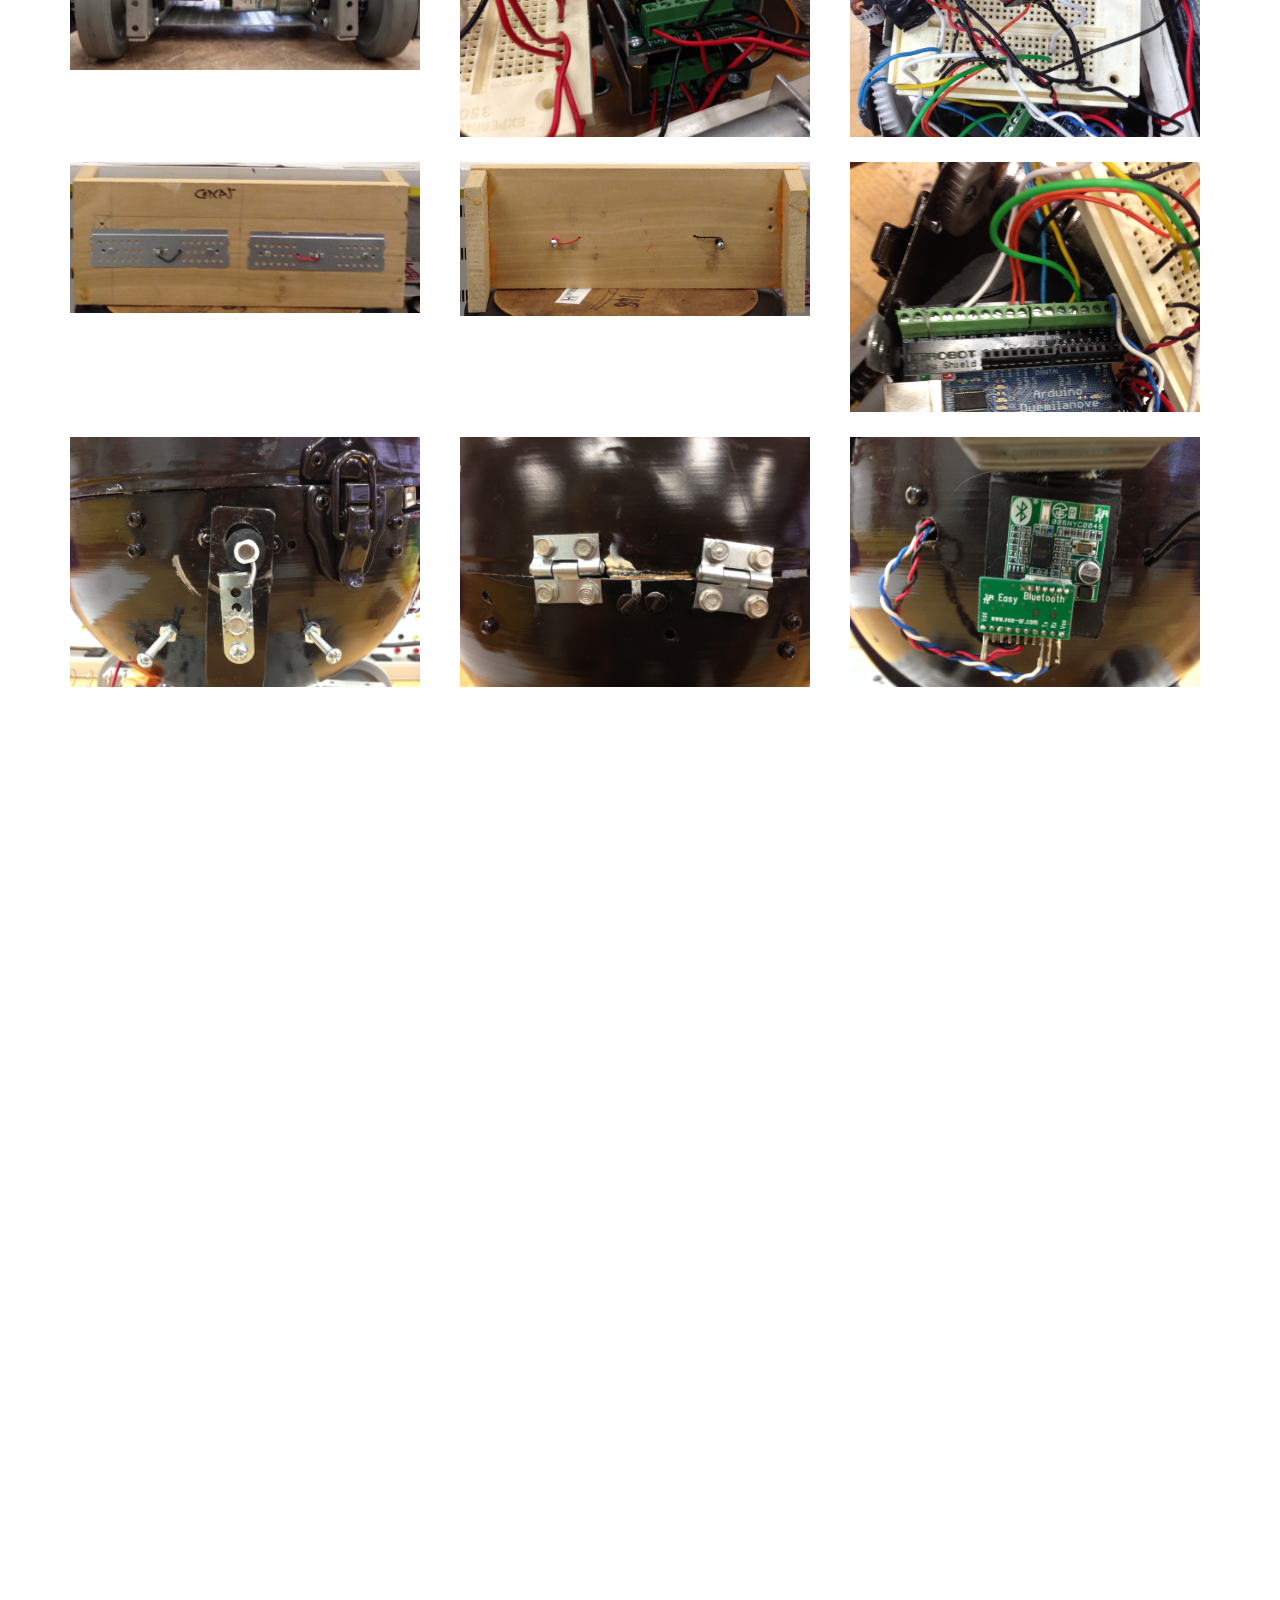
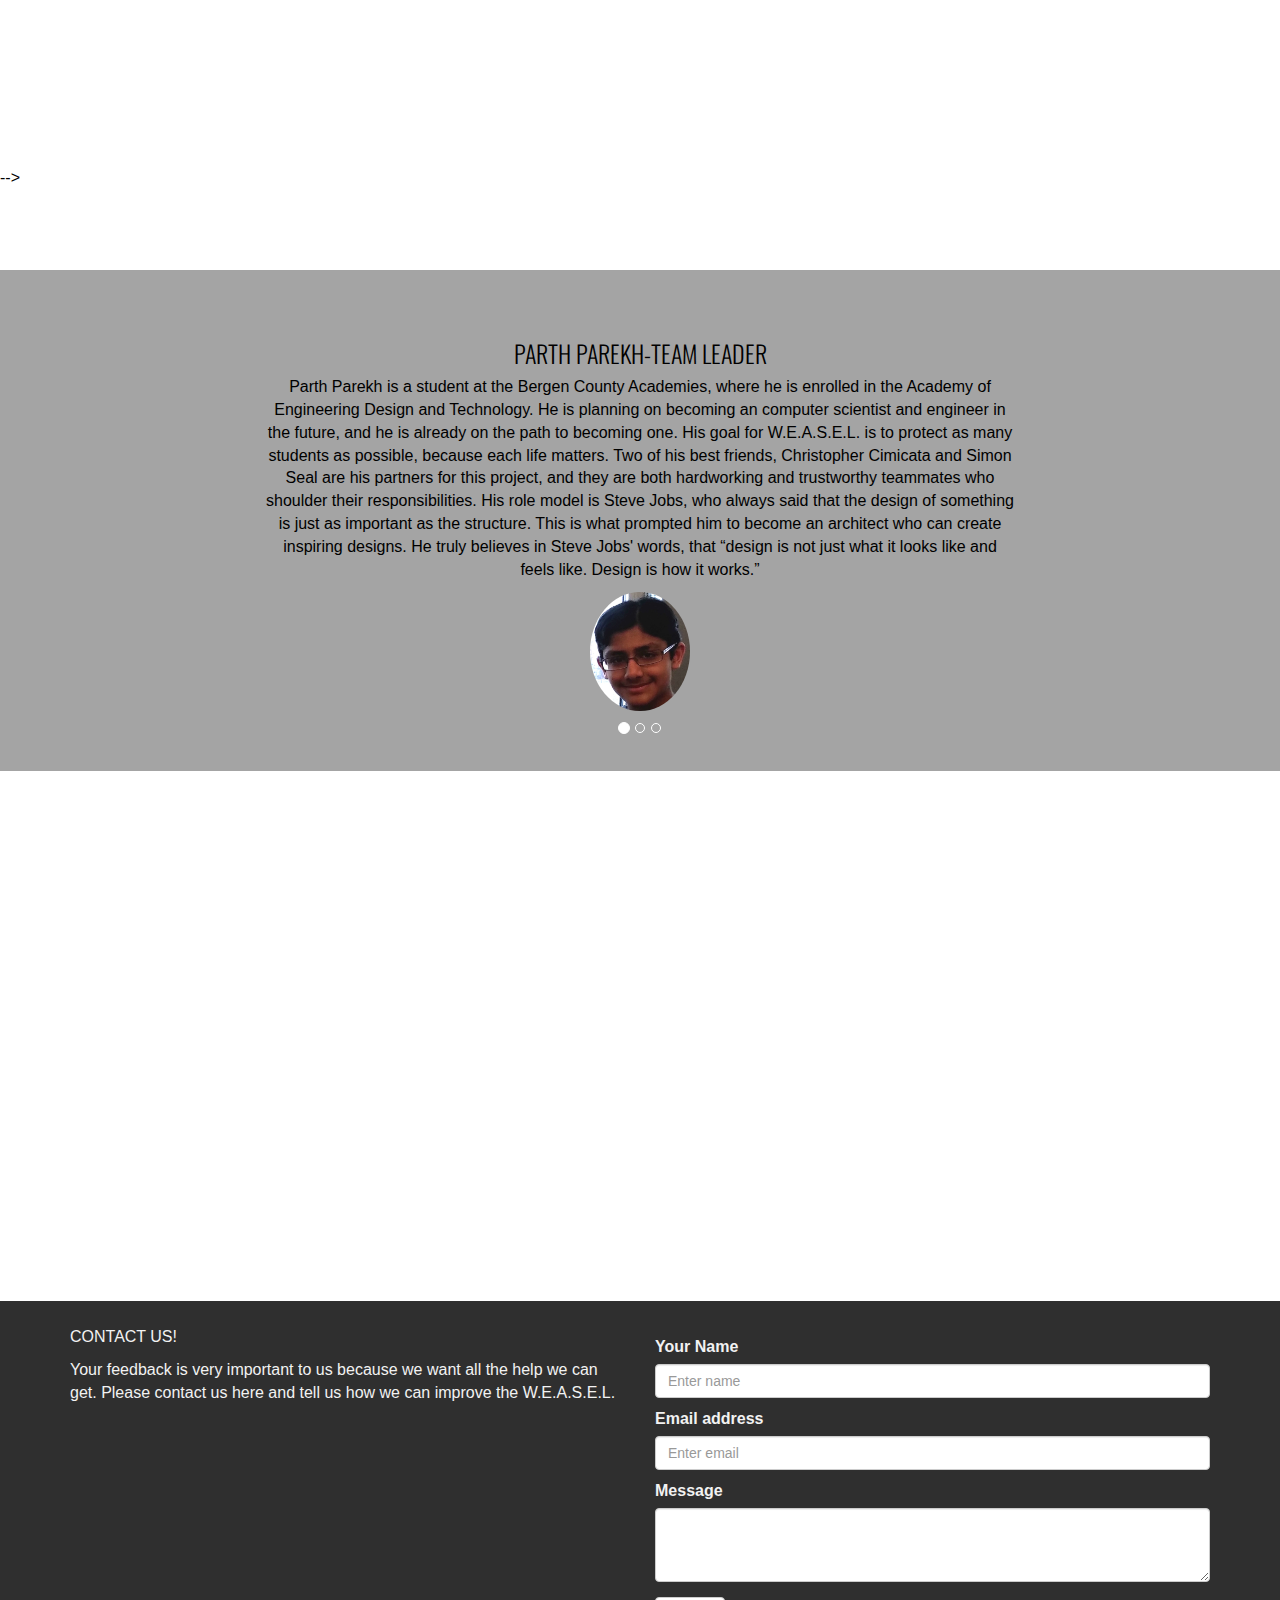
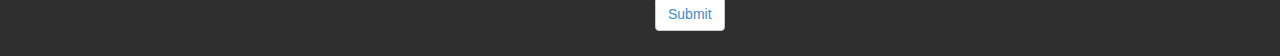
==== commit c6885297: "Final pictures" ====
--- a/gnat/index.html
+++ b/gnat/index.html
@@ -98,20 +98,20 @@
 	                    <div class="project">
 	                        <div class="photo-wrapper">
 	                            <div class="photo">
-	                            	<a class="fancybox" href="assets/img/portfolio/port1.jpg"><img class="img-responsive" src="assets/img/portfolio/port1.jpg" alt=""></a>
-	                            </div>
-	                            <div class="overlay"></div>
-	                        </div>
-	                    </div>
-	                </div>
-				</div><!-- col-lg-4 -->
-				
-				<div class="col-lg-4 col-md-4 col-sm-4 col-xs-12 desc">
-					<div class="project-wrapper">
-	                    <div class="project">
-	                        <div class="photo-wrapper">
-	                            <div class="photo">
-	                            	<a class="fancybox" href="assets/img/portfolio/port19.jpg"><img class="img-responsive" src="assets/img/portfolio/port19.jpg" alt=""></a>
+	                            	<a class="fancybox" href="assets/img/portfolio/port36.jpg"><img class="img-responsive" src="assets/img/portfolio/port36.jpg" alt=""></a>
+	                            </div>
+	                            <div class="overlay"></div>
+	                        </div>
+	                    </div>
+	                </div>
+				</div><!-- col-lg-4 -->
+				
+				<div class="col-lg-4 col-md-4 col-sm-4 col-xs-12 desc">
+					<div class="project-wrapper">
+	                    <div class="project">
+	                        <div class="photo-wrapper">
+	                            <div class="photo">
+	                            	<a class="fancybox" href="assets/img/portfolio/port25.jpg"><img class="img-responsive" src="assets/img/portfolio/port25.jpg" alt=""></a>
 	                            </div>
 	                            <div class="overlay"></div>
 	                        </div>
@@ -152,20 +152,20 @@
 	                    <div class="project">
 	                        <div class="photo-wrapper">
 	                            <div class="photo">
-	                            	<a class="fancybox" href="assets/img/portfolio/port21.jpg"><img class="img-responsive" src="assets/img/portfolio/port21.jpg" alt=""></a>
-	                            </div>
-	                            <div class="overlay"></div>
-	                        </div>
-	                    </div>
-	                </div>
-				</div><!-- col-lg-4 -->
-				
-				<div class="col-lg-4 col-md-4 col-sm-4 col-xs-12 desc">
-					<div class="project-wrapper">
-	                    <div class="project">
-	                        <div class="photo-wrapper">
-	                            <div class="photo">
-	                            	<a class="fancybox" href="assets/img/portfolio/port13.jpg"><img class="img-responsive" src="assets/img/portfolio/port13.jpg" alt=""></a>
+	                            	<a class="fancybox" href="assets/img/portfolio/port35.jpg"><img class="img-responsive" src="assets/img/portfolio/port35.jpg" alt=""></a>
+	                            </div>
+	                            <div class="overlay"></div>
+	                        </div>
+	                    </div>
+	                </div>
+				</div><!-- col-lg-4 -->
+				
+				<div class="col-lg-4 col-md-4 col-sm-4 col-xs-12 desc">
+					<div class="project-wrapper">
+	                    <div class="project">
+	                        <div class="photo-wrapper">
+	                            <div class="photo">
+	                            	<a class="fancybox" href="assets/img/portfolio/port34.jpg"><img class="img-responsive" src="assets/img/portfolio/port34.jpg" alt=""></a>
 	                            </div>
 	                            <div class="overlay"></div>
 	                        </div>
@@ -201,7 +201,43 @@
 	                    <div class="project">
 	                        <div class="photo-wrapper">
 	                            <div class="photo">
-	                            	<a class="fancybox" href="assets/img/portfolio/port16.jpg"><img class="img-responsive" src="assets/img/portfolio/port16.jpg" alt=""></a>
+	                            	<a class="fancybox" href="assets/img/portfolio/port32.jpg"><img class="img-responsive" src="assets/img/portfolio/port32.jpg" alt=""></a>
+	                            </div>
+	                            <div class="overlay"></div>
+	                        </div>
+	                    </div>
+	                </div>
+				</div><!-- col-lg-4 -->
+				<div class="col-lg-4 col-md-4 col-sm-4 col-xs-12 desc">
+					<div class="project-wrapper">
+	                    <div class="project">
+	                        <div class="photo-wrapper">
+	                            <div class="photo">
+	                            	<a class="fancybox" href="assets/img/portfolio/port30.jpg"><img class="img-responsive" src="assets/img/portfolio/port30.jpg" alt=""></a>
+	                            </div>
+	                            <div class="overlay"></div>
+	                        </div>
+	                    </div>
+	                </div>
+				</div><!-- col-lg-4 -->
+				<div class="col-lg-4 col-md-4 col-sm-4 col-xs-12 desc">
+					<div class="project-wrapper">
+	                    <div class="project">
+	                        <div class="photo-wrapper">
+	                            <div class="photo">
+	                            	<a class="fancybox" href="assets/img/portfolio/port31.jpg"><img class="img-responsive" src="assets/img/portfolio/port31.jpg" alt=""></a>
+	                            </div>
+	                            <div class="overlay"></div>
+	                        </div>
+	                    </div>
+	                </div>
+				</div><!-- col-lg-4 -->
+				<div class="col-lg-4 col-md-4 col-sm-4 col-xs-12 desc">
+					<div class="project-wrapper">
+	                    <div class="project">
+	                        <div class="photo-wrapper">
+	                            <div class="photo">
+	                            	<a class="fancybox" href="assets/img/portfolio/port29.jpg"><img class="img-responsive" src="assets/img/portfolio/port29.jpg" alt=""></a>
 	                            </div>
 	                            <div class="overlay"></div>
 	                        </div>
--- a/gnat/assets/css/style.css
+++ b/gnat/assets/css/style.css
@@ -332,7 +332,7 @@
 	position: relative;
 }
 .about {
-	background-image: url(../img/portfolio/port18.jpg);
+	background-image: url(../img/portfolio/port37.jpg);
 	height: 1000px;
 }
 
@@ -372,7 +372,7 @@
 }
 
 .portfolio {
-	background-image: url(../img/final-front-view-copy.jpg);
+	background-image: url(../img/portfolio/port38.jpg);
 	height: 1000px;
 }
 
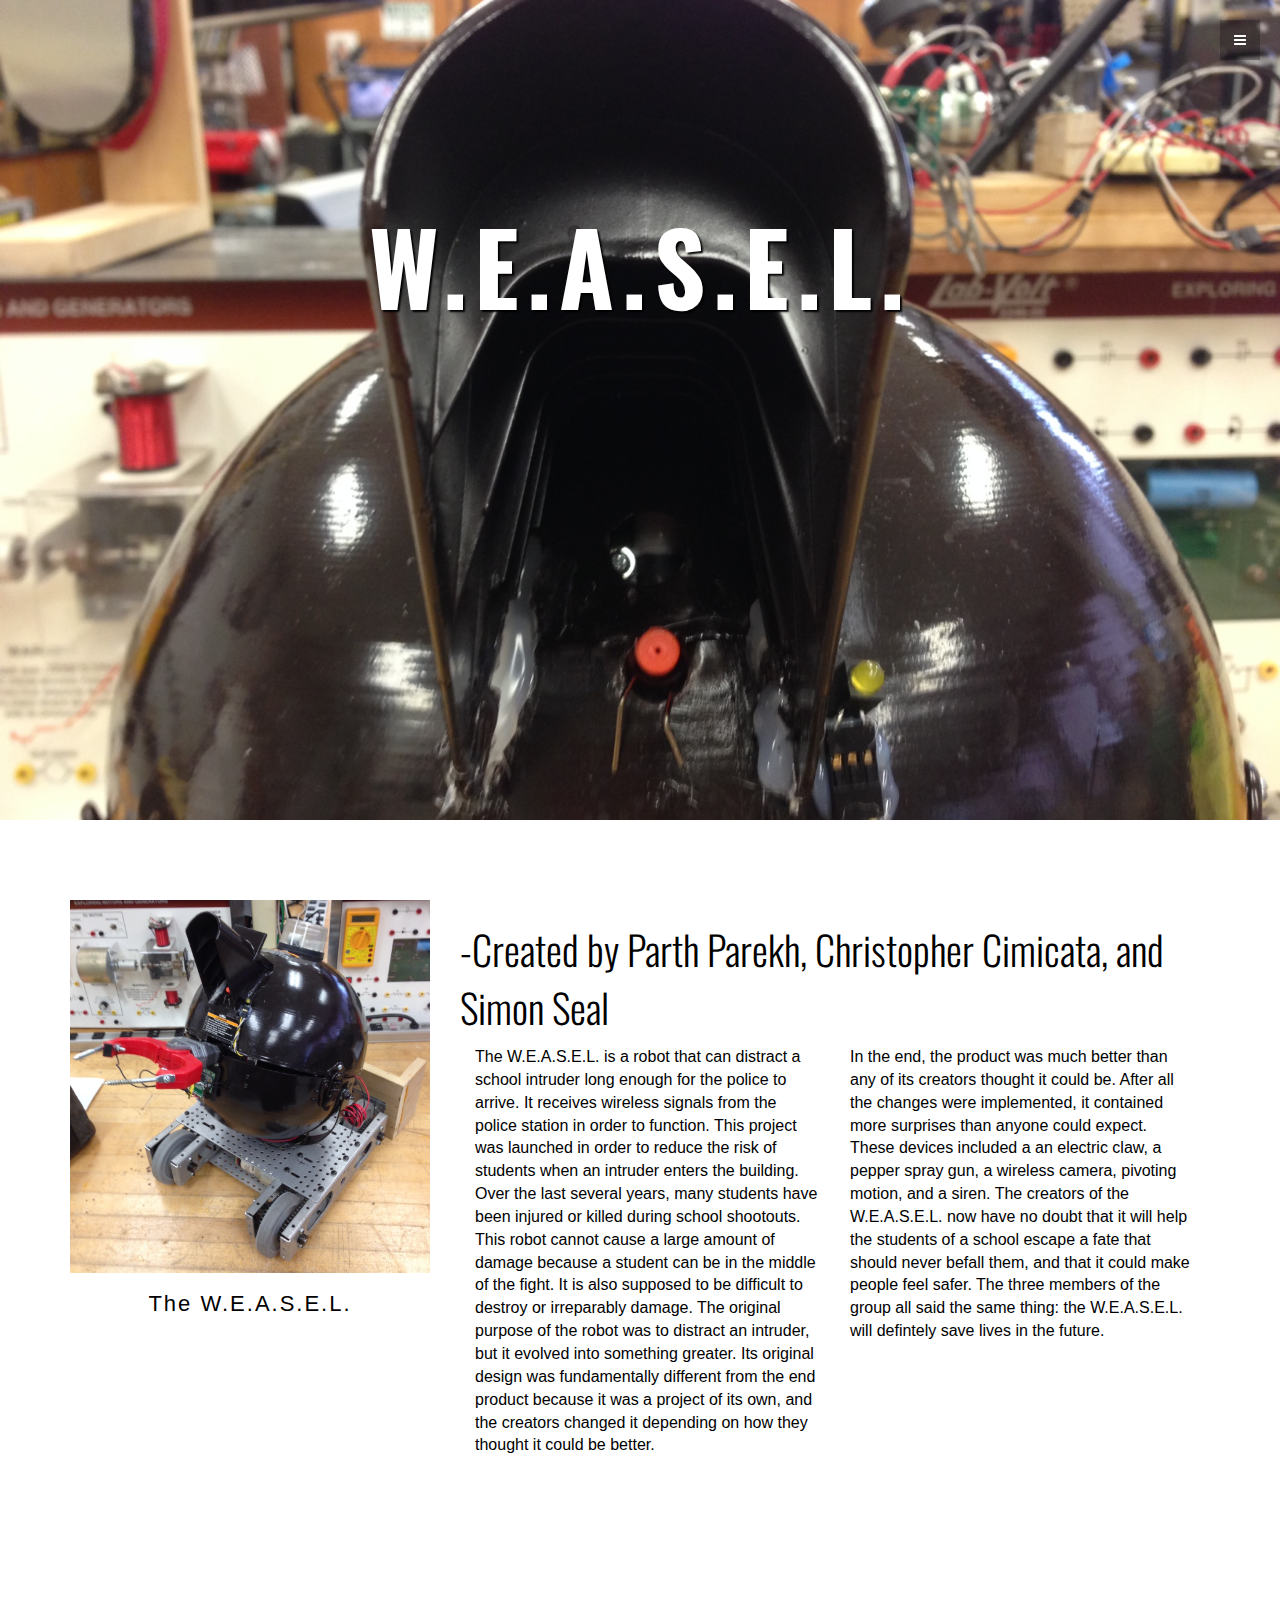
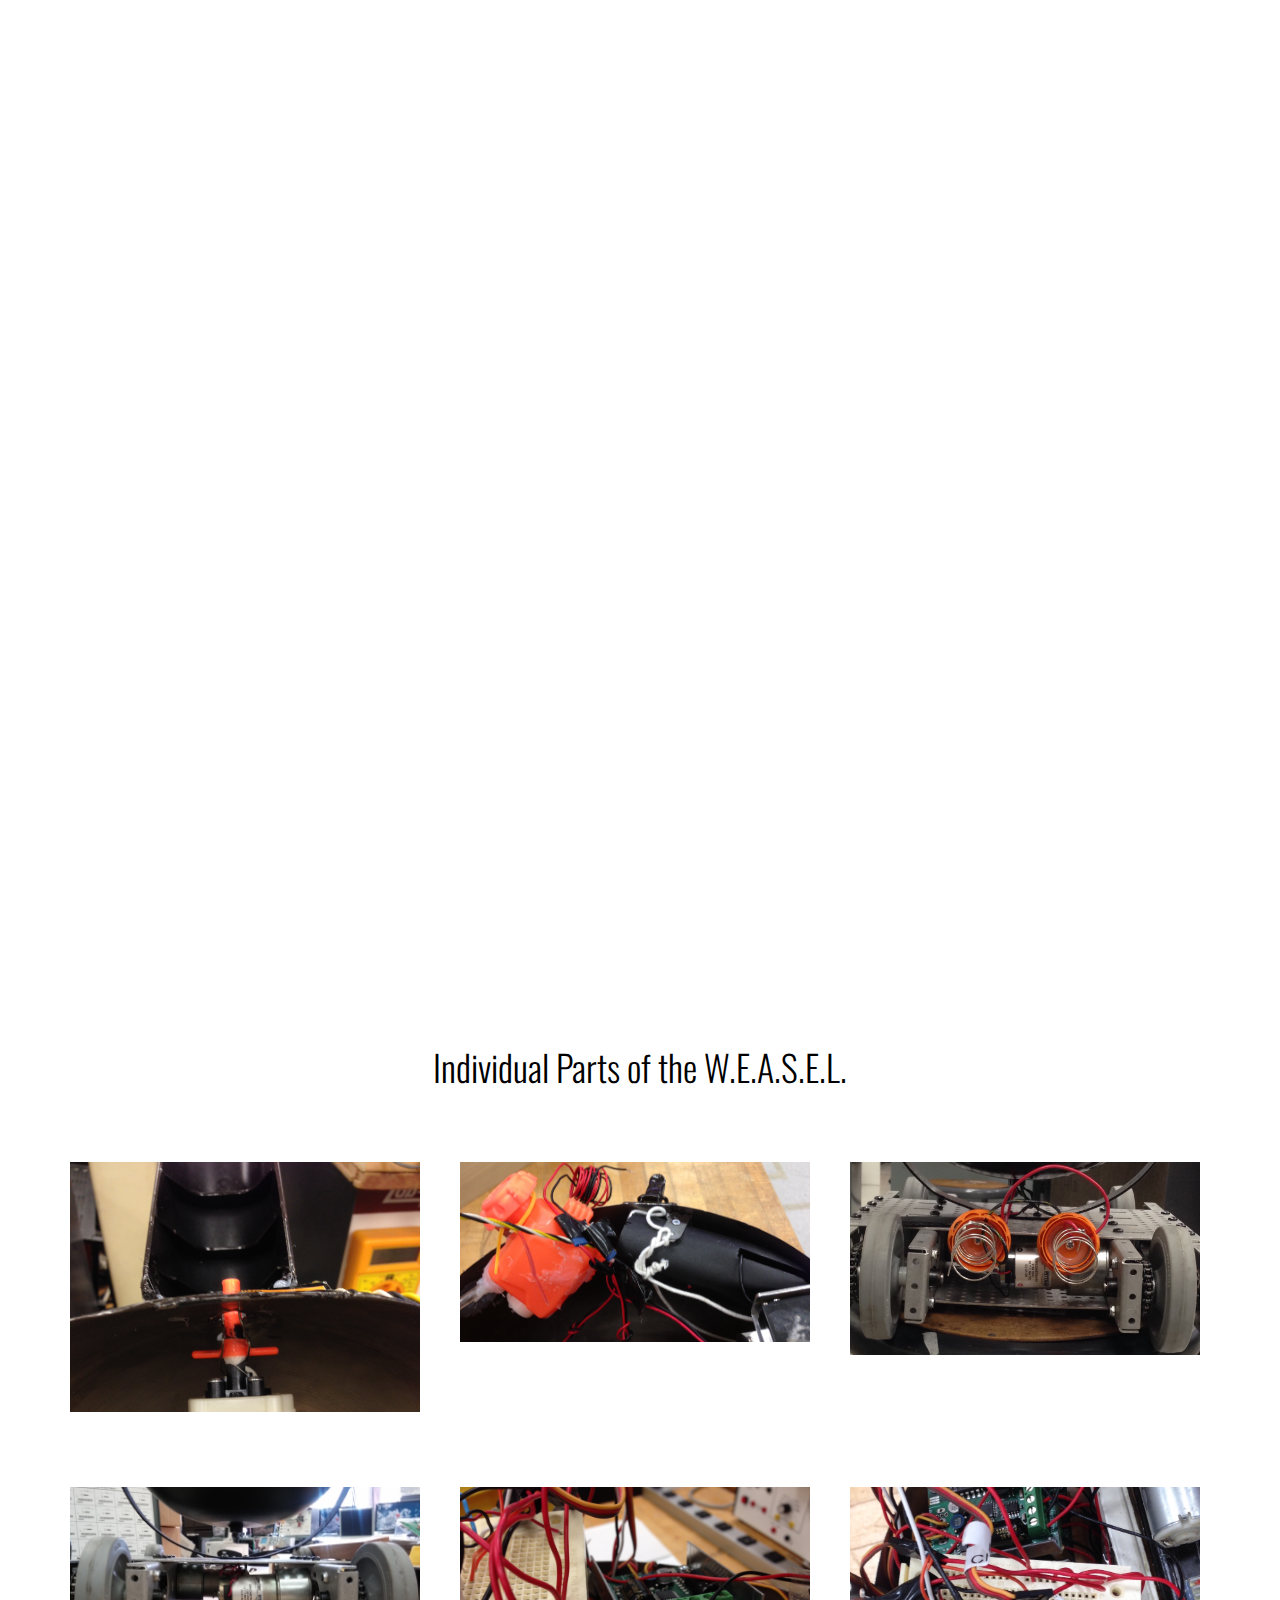
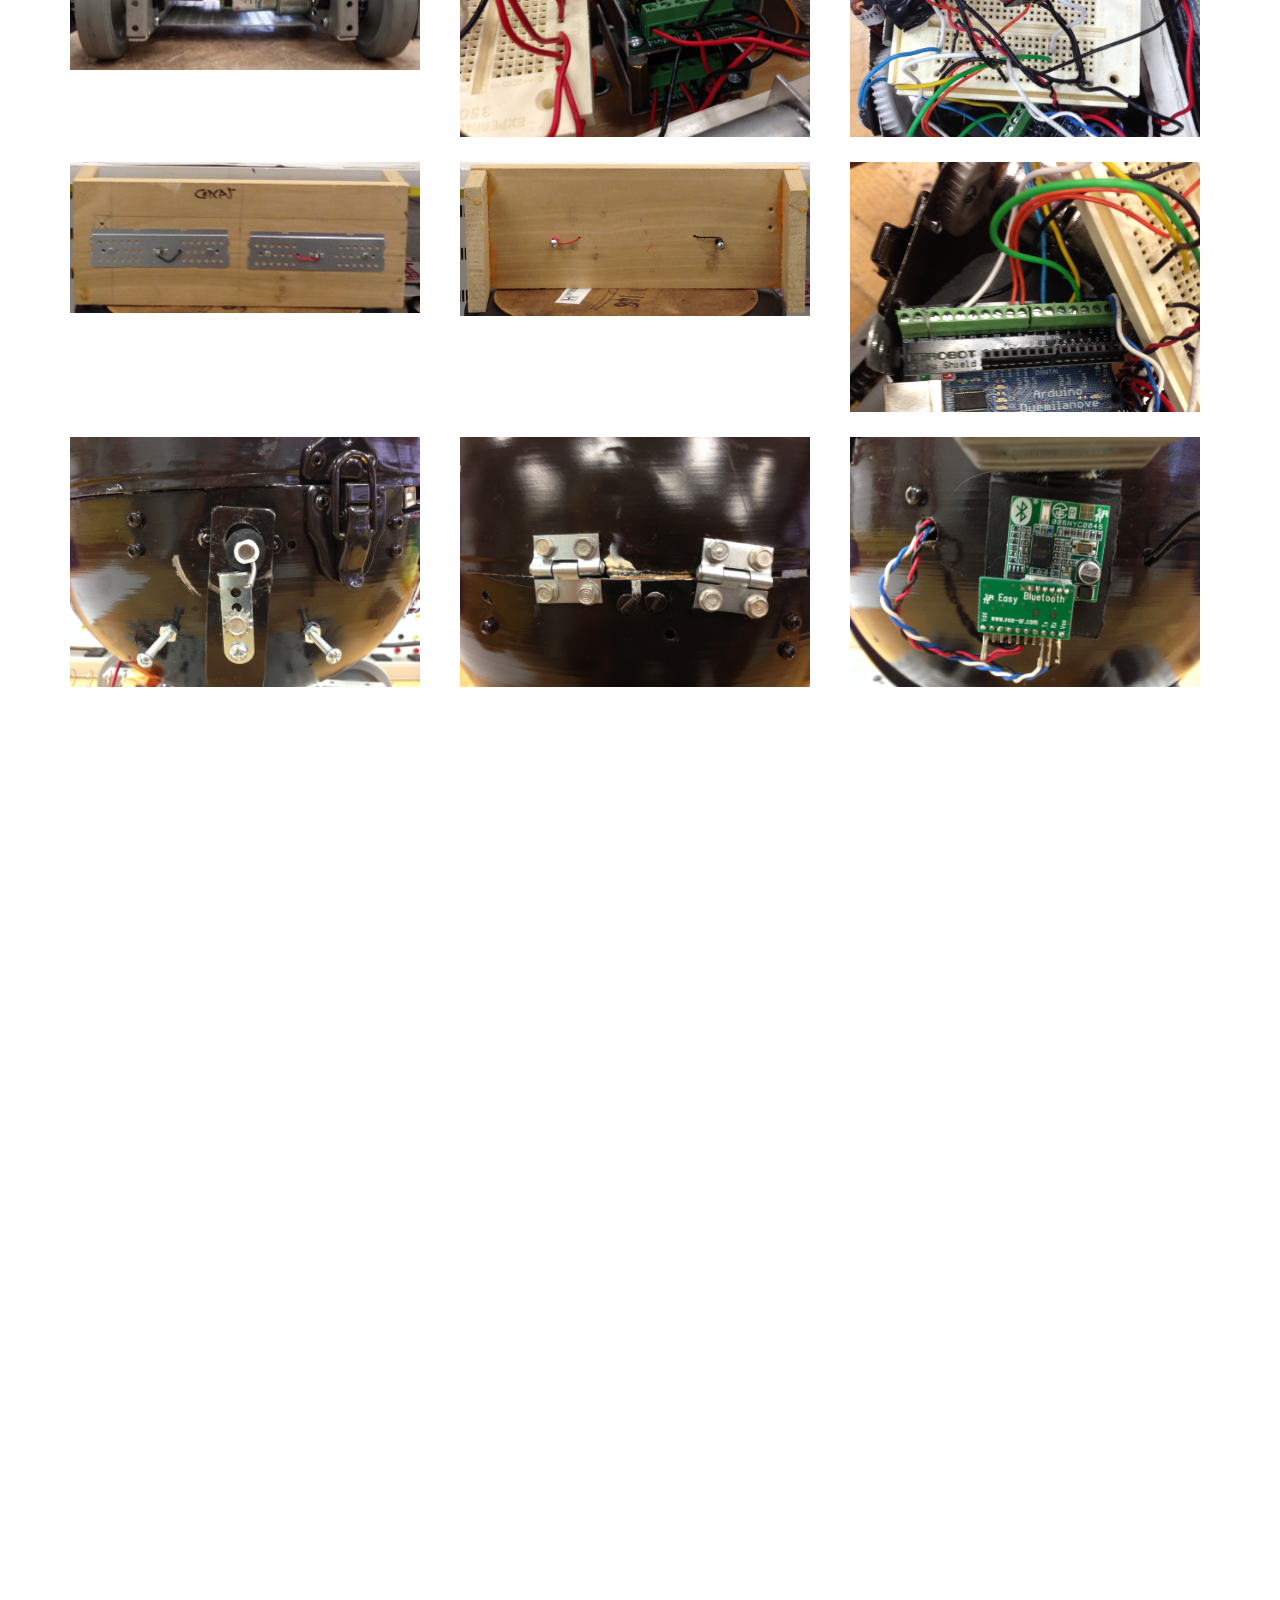
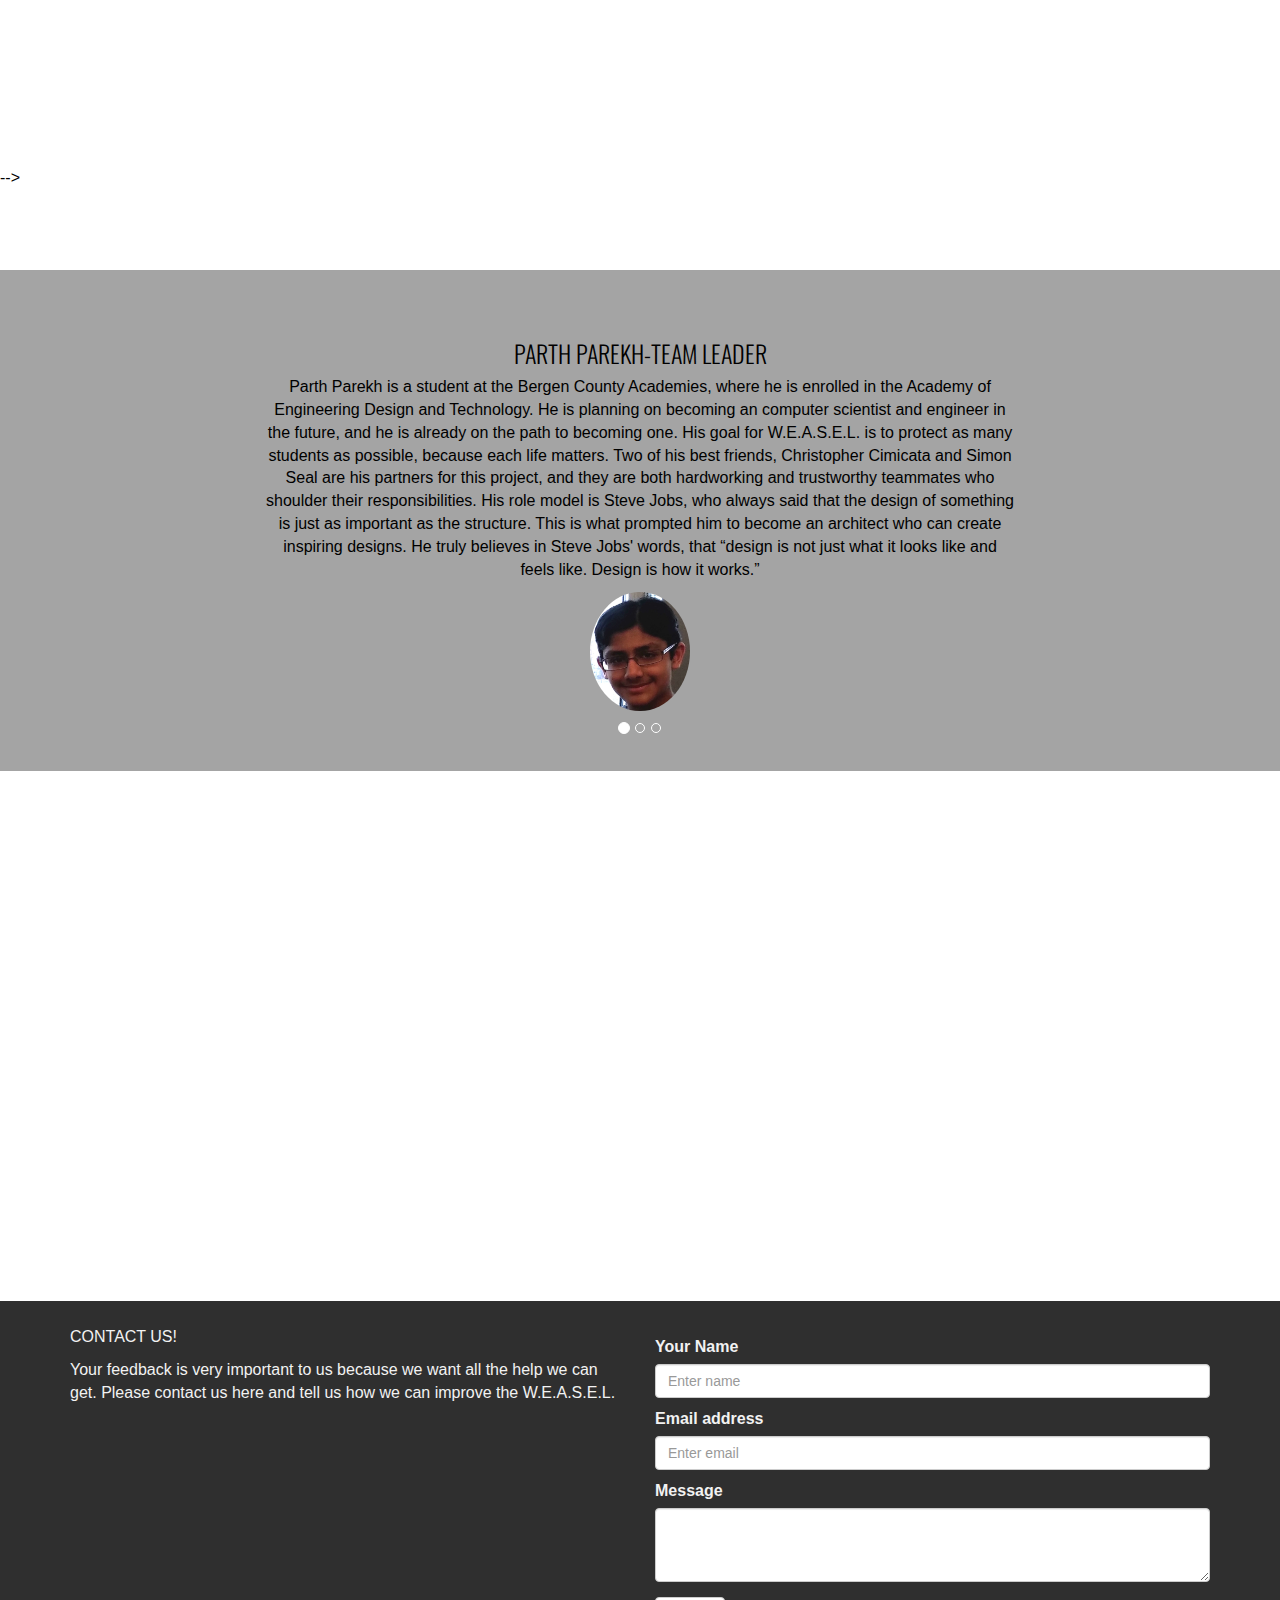
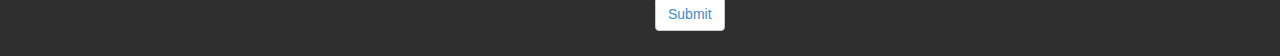
==== commit c75bd86f: "Changed scrolling pictures" ====
--- a/gnat/index.html
+++ b/gnat/index.html
@@ -8,7 +8,7 @@
     <meta name="author" content="">
     <link rel="shortcut icon" href="assets/ico/favicon.ico">
 
-    <title>W.E.A.S.E.L.</title>
+    <title style>W.E.A.S.E.L.</title>
 
     <!-- Bootstrap core CSS -->
     <link href="assets/css/bootstrap.css" rel="stylesheet">
@@ -65,7 +65,7 @@
 		<div class="container">
 			<div class="row">
 				<div class="col-lg-4 name">
-					<img class="img-responsive" src="assets/img/portfolio/port18.jpg">
+					<img class="img-responsive" src="assets/img/portfolio/port38.jpg">
 					<p>The W.E.A.S.E.L.</p>
 
 				</div><! --/col-lg-4-->
--- a/gnat/assets/css/style.css
+++ b/gnat/assets/css/style.css
@@ -249,7 +249,7 @@
    ========================================================================== */
 
 #headerwrap {
-	background: url(../img/front-view-copy.jpg) no-repeat center top;
+	background: url(../img/water-gun-front.jpg) no-repeat center top;
 	margin-top: 0px;
 	padding-top:120px;
 	text-align:center;
@@ -332,7 +332,7 @@
 	position: relative;
 }
 .about {
-	background-image: url(../img/portfolio/port37.jpg);
+	background-image: url(../img/portfolio/port38.jpg);
 	height: 1000px;
 }
 
@@ -372,7 +372,7 @@
 }
 
 .portfolio {
-	background-image: url(../img/portfolio/port38.jpg);
+	background-image: url(../img/portfolio/port37.jpg);
 	height: 1000px;
 }
 
